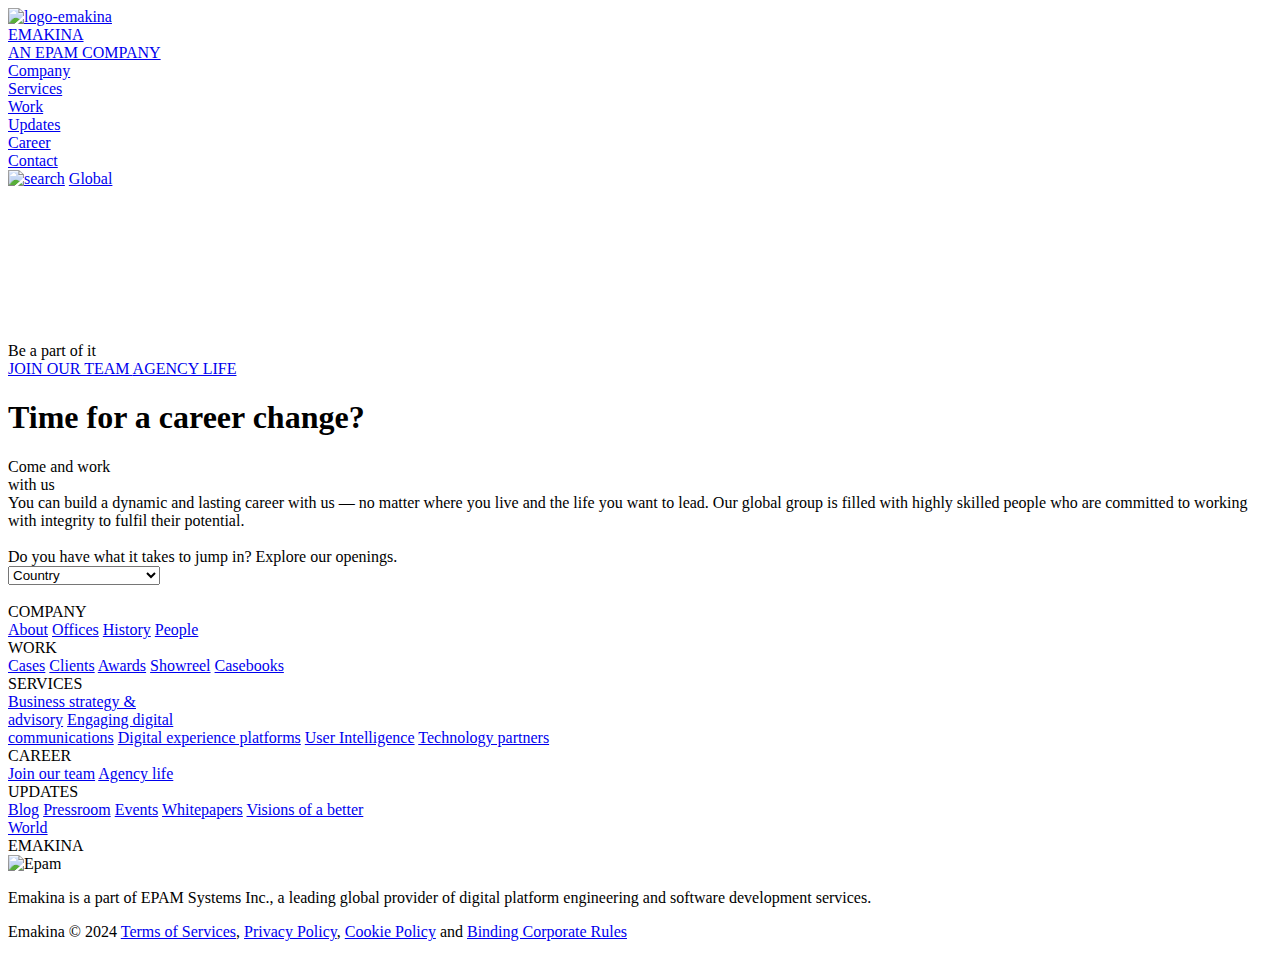
==== src/career.html @ 4d245811 "first commit" ====
<!DOCTYPE html>
<html>
    <head>
       <meta charset="UTF-8">
        <meta name="viewport" content="width=device-width, initial-scale=1.0">
        <title>Career Page</title>
        <link rel="stylesheet" href="style.css">
    </head>
    <body>
        <header>
            <nav>
                <a href="index.html" id="logo-emakina">
                    <div class="logo-emakina-image"><img src="./logo/emakina_logo.jpeg" alt="logo-emakina" id="logo-emakina-size"></div>
                    <div class="logo-emakina-name">
                        <div class="row-1">EMAKINA</div>
                        <div class="row-2">AN EPAM COMPANY</div>
                    </div>
                </a>
                <div class="link">
                    <div class="link-page-container">
                        <a href="company.html"><div  class="souligne">Company</div> </a>
                        <!--<div class="link-page">
                            <div><a href="">a</a></div>
                            <div><a href="">b</a></div>
                            <div><a href="">c</a></div>
                        </div>-->
                    </div>
                    <div class="link-page-container">
                        <a href="service.html"><div class="souligne"> Services</div></a>
                        <!--<div class="link-page">
                            <div><a href="">a</a></div>
                            <div><a href="">b</a></div>
                            <div><a href="">c</a></div>
                        </div>-->
                    </div>
                    <div class="link-page-container">
                        <a href="work.html"><div class="souligne">Work</div></a>
                        <!--<div class="link-page">
                            <a href=""></a>
                            <a href=""></a>
                            <a href=""></a>
                        </div>-->
                    </div>
                    <div class="link-page-container">
                        <a href="update.html"><div class="souligne">Updates</div></a>
                        <!--<div class="link-page">
                            <a href=""></a>
                            <a href=""></a>
                            <a href=""></a>
                        </div>-->
                    </div>
                    <div class="link-page-container">
                        <a href="career.html"><div class="souligne">Career</div></a>
                        <!--<div class="link-page">
                            <a href=""></a>
                            <a href=""></a>
                            <a href=""></a>
                        </div>-->
                    </div>
                    <div class="link-page-container">
                        <a href="contact.html"><div class="souligne">Contact</div></a>
                        <!--<div class="link-page">
                            <a href=""></a>
                            <a href=""></a>
                            <a href=""></a>
                        </div>-->
                    </div>
                </div>
                <div id="search">
                    <a href="search.html"><img src="./logo/search.svg" alt="search" id="search-size"></a>
                    <a href="global.html">Global</a>
                </div>
            </nav>
        </header>
        <main>
            <div class="video-container">
                <video autoplay muted loop id="background-video">
                  <source src="./videos/Career_V2.mp4" type="video/mp4">
                  
                </video>
                <div id="video-company-text-content">
                  <div id="video-company-text-content-title">Be a part of it</div>
                </div>
            </div>
            <div id="sub-menu">
                <a href="join-our-team.html" id="sub-menu-1">
                    JOIN OUR TEAM
                </a>
                <a href="agency-life.html" id="sub-menu-2">
                    AGENCY LIFE 
                </a>
            </div>
            <div id="career-change">
                <div id="career-col-1">
                    <h1>Time for a career change?</h1>
                    <div id="career-title">
                        Come and work <br> with us <br>
                    </div>
                    <div id="career-text">
                        You can build a dynamic and lasting career with us — no 
                        matter where you live and the life you want to lead. Our global group is filled with highly skilled people who are committed to working with integrity to fulfil their potential. 
                        <br><br>
                        Do you have what it takes to jump in? Explore our openings. 
                    </div>
                    <select name="country" id="coutry-choice">
                        <option value="">Country</option>
                        <option value="belgium">BELGIUM</option>
                        <option value="switzerland">SWITZERLAND</option>
                        <option value="france">FRANCE</option>
                        <option value="the netherlands">THE NETHERLANDS</option>
                        <option value="australia">AUSTRALIA</option>
                        <option value="south africa">SOUTH AFRICA</option>
                    </select>
                </div>
                <div id="career-col-2">
                    <img src="./img/career.jpg" alt="" id="career-image-size">
                </div>
            </div>
        </main>
        <footer>
            <div id="head-footer-container">
                <div id="foot-link-container">
                    <div class="foot-link-row">
                        <div class="link-type">
                            <div class="link-title">COMPANY</div>
                            <a href="about.html">About</a>
                            <a href="office.html">Offices</a>
                            <a href="history.html">History</a>
                            <a href="people.html">People</a>
                        </div>
                        <div class="link-type">
                            <div class="link-title">WORK</div>
                            <a href="case.html">Cases</a>
                            <a href="client.html">Clients</a>
                            <a href="award.html">Awards</a>
                            <a href="showreel.html">Showreel</a>
                            <a href="casebook.html">Casebooks</a>
                        </div>
                        <div class="link-type">
                            <div class="link-title">SERVICES</div>
                            <a href="about.html">Business strategy & <br>advisory</a>
                            <a href="digital-communication.html">Engaging digital <br>communications</a>
                            <a href="plateform.html">Digital experience platforms</a>
                            <a href="user-intellingence.html">User Intelligence</a>
                            <a href="technology-partner.html">Technology partners</a>
                        </div>
                        
                   
                        <div class="link-type">
                            <div class="link-title">CAREER</div>
                            <a href="join.html">Join our team</a>
                            <a href="agency.html">Agency life</a>
                        </div>
                        <div class="link-type">
                            <div class="link-title">UPDATES</div>
                            <a href="about.html">Blog</a>
                            <a href="digital-communication.html">Pressroom</a>
                            <a href="plateform.html">Events</a>
                            <a href="user-intellingence.html">Whitepapers</a>
                            <a href="technology-partner.html">Visions of a better <br>World</a>
                        </div>  
                    </div>
                </div>
                <div id="epam">
                    <div id="left-footer">
                        <div class="link-title">EMAKINA</div>
                    </div>
                    <div class="right-footer">
                        <div id="epam-content">
                            <div id="epam-image"><img src="./logo/EPAM_LOGO_Primary.png" alt="Epam" id="epam-image-size"></div>
                            <p>Emakina is a part of EPAM Systems Inc., a leading global provider of digital platform engineering and software development services.</p>
                        </div>
                    </div>
                </div>
            </div>
            <div id="foot-footer-container">
                <div id="copyright">Emakina © 2024 <a href="service.html">Terms of Services</a>, <a href="privacy.html">Privacy Policy</a>, <a href="cookie.html">Cookie Policy</a> and <a href="rule.html">Binding Corporate Rules</a></div>
                <div id="social">
                    <img src="./logo/facebook.svg" alt="" id="social-image-size">
                    <img src="./logo/instagram.svg" alt="" id="social-image-size">
                    <img src="./logo/linkdin.png" alt="" id="social-image-size">
                    <img src="./logo/vimeo.svg" alt="" id="social-image-size">
                    <img src="./logo/youtube.svg" alt="" id="social-image-size">
                </div>
            </div>
        </footer>
    </body>
</html>
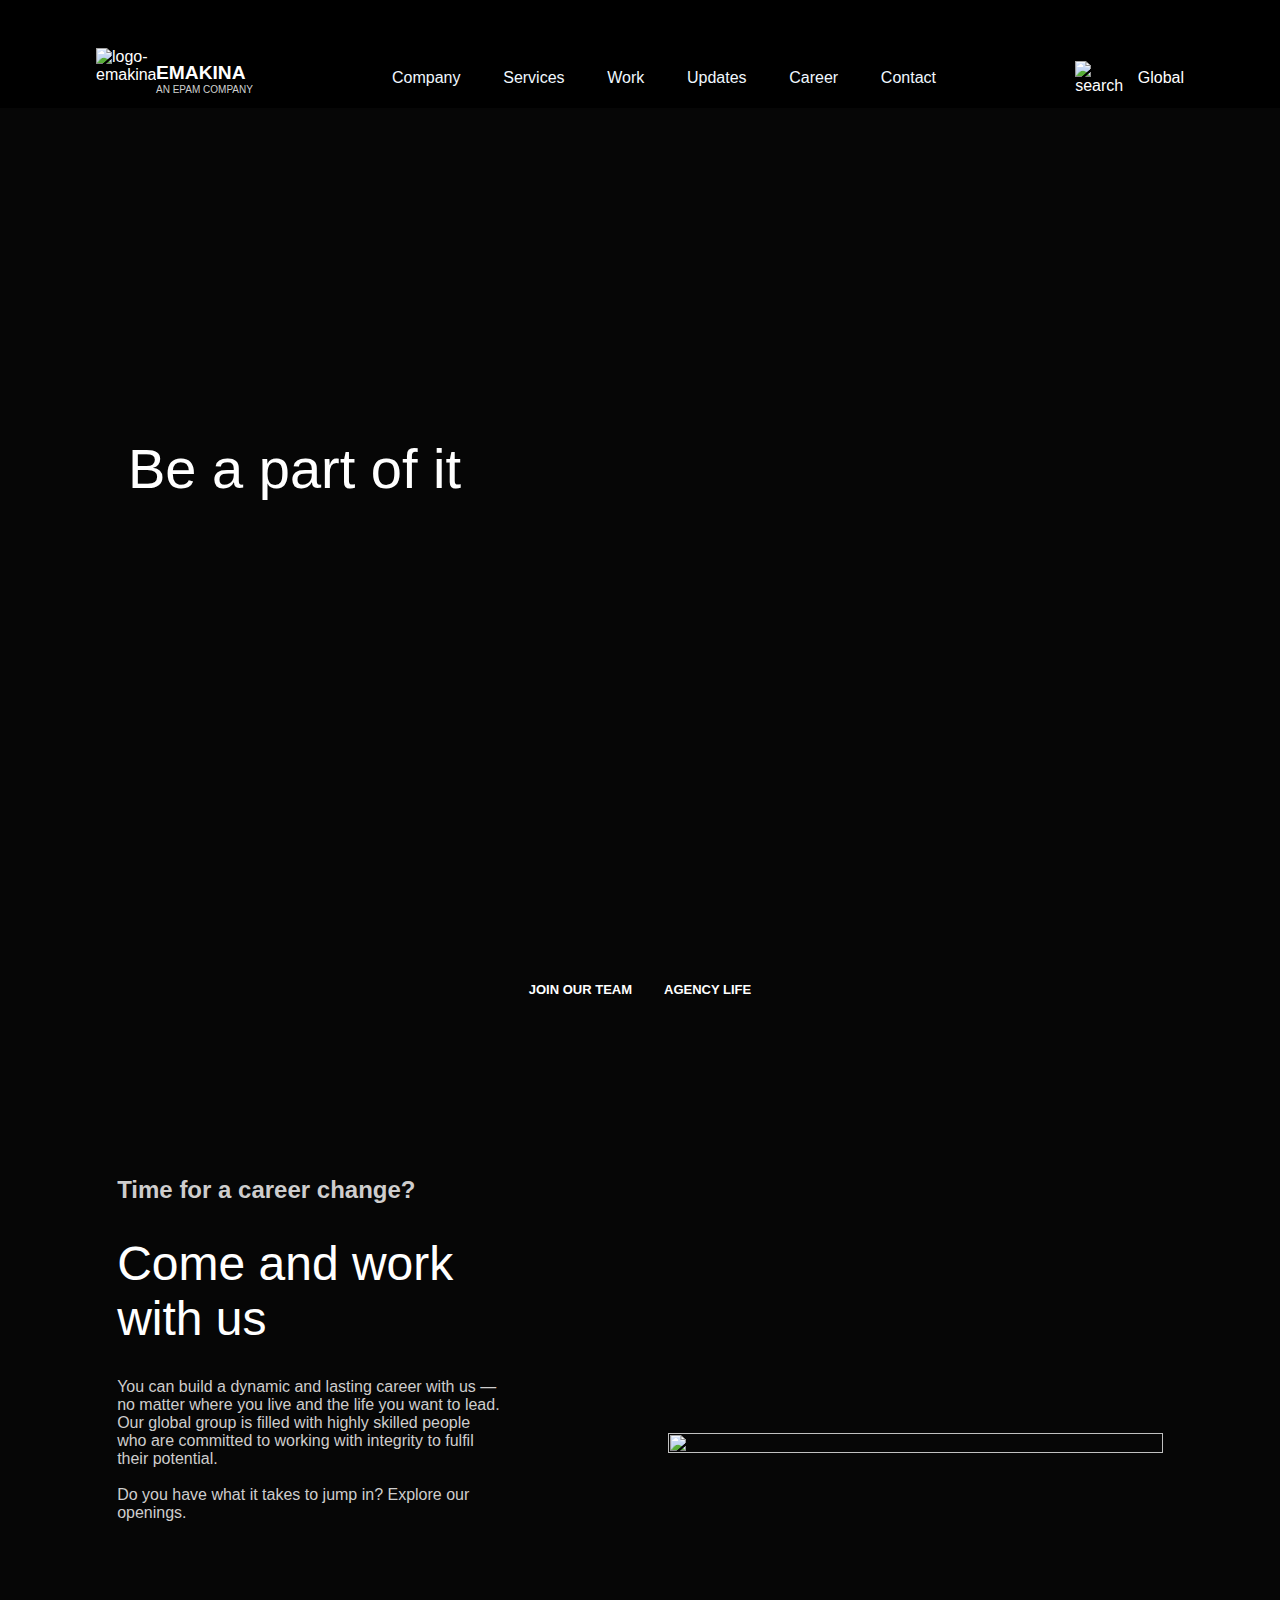
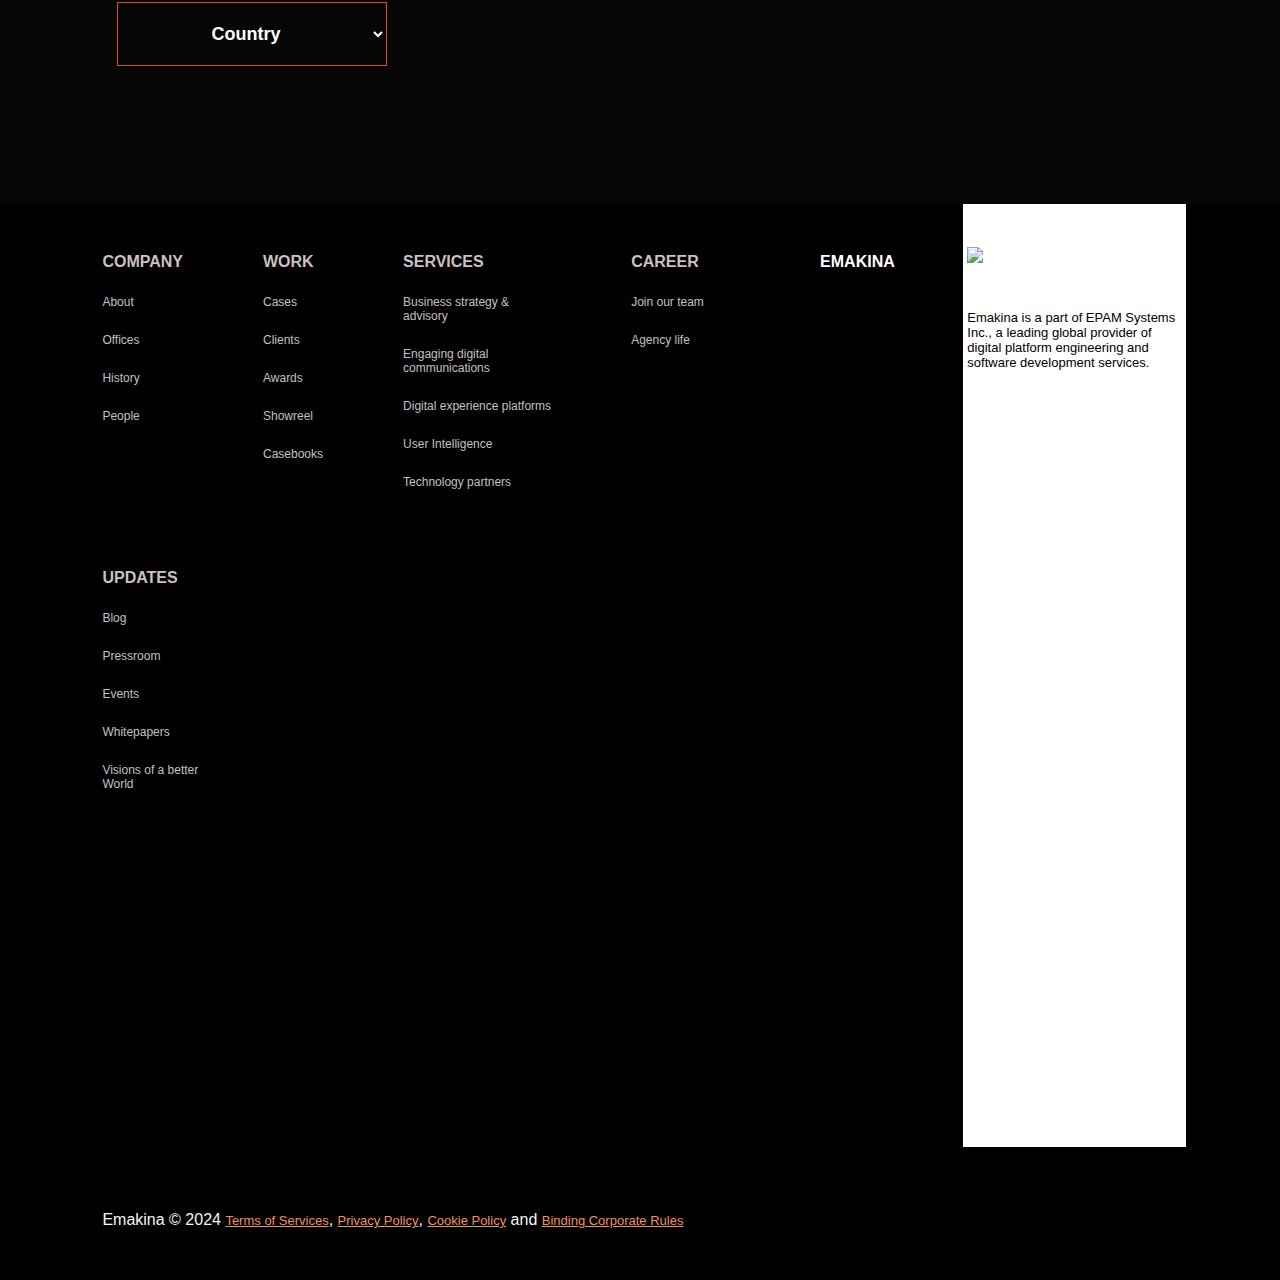
==== commit d0468ef3: "json work" ====
--- a/src/career.html
+++ b/src/career.html
@@ -4,7 +4,7 @@
        <meta charset="UTF-8">
         <meta name="viewport" content="width=device-width, initial-scale=1.0">
         <title>Career Page</title>
-        <link rel="stylesheet" href="style.css">
+        <link rel="stylesheet" href="../css/style.css">
     </head>
     <body>
         <header>
--- a/css/style.css
+++ b/css/style.css
@@ -0,0 +1,1406 @@
+*{
+    margin: 0;
+    padding: 0;
+    font-family: sans-serif;
+}
+
+header{
+    width: 100%;
+    display: flex;
+    flex-direction: column;
+    justify-content: center;
+    align-items: center;
+    position: sticky;
+    color: white;
+    height: auto;
+    padding-top: 3rem;
+}
+header:hover{
+    background-color: black;
+}
+
+main{
+    background-color: rgb(6,6,6);
+}
+
+body{
+    background-color: rgb(6,6,6);
+}
+
+nav{
+    width: 85%;
+    display: flex;
+    flex-direction: row;
+    justify-content: space-between;
+    align-items: center;
+    color: white;
+}
+
+#logo-emakina{
+    text-decoration: none;
+    display: flex;
+    flex-direction: row;
+    align-items: center;
+    justify-content: center;
+    color: white;
+}
+
+.logo-emakina-name .row-1{
+    font-weight: bold;
+    font-family: 'Lucida Sans', 'Lucida Sans Regular', 'Lucida Grande', 'Lucida Sans Unicode', Geneva, Verdana, sans-serif;
+    font-size: 120%;
+    color: white;
+}
+
+.logo-emakina-name .row-2{
+    font-family: 'Lucida Sans', 'Lucida Sans Regular', 'Lucida Grande', 'Lucida Sans Unicode', Geneva, Verdana, sans-serif;
+    color: rgba(255, 255, 255, 0.822);
+    font-size: x-small;
+    font-weight: lighter;
+}
+
+.logo-emakina-image{
+    width: 60px;
+    height: 60px;
+}
+
+#logo-emakina-size{
+    width: 100%;
+    height:100%;
+}
+
+.link{
+    width: 50%;
+    display: flex;
+    flex-direction: row;
+    justify-content: space-between;
+    align-items: center;
+    color: white;
+}
+.link:hover{
+    background-color: black;
+}
+
+.link-page{
+    display: none;
+    color: white;
+    width: auto;
+}
+.link-page-container{
+    background-color: black;
+}
+
+.link-page-container:hover .link-page{
+    display: block;
+    color: white;
+    background-color: black;
+    position: absolute;
+    display: flex;
+    flex-direction: column;
+    gap: 0.5rem;
+    text-align: center;
+    font-size: 90%;
+}
+
+.link a{
+    text-decoration: none;
+    font-weight: lighter;
+    font-family: sans-serif;
+    color: aliceblue;
+}
+
+#search{
+    width: 10%;
+    display: flex;
+    flex-direction: row;
+    align-items: center;
+    justify-content: space-between;
+    font-weight: lighter;
+    font-family: sans-serif;
+    color: aliceblue;
+    background-color: transparent;
+}
+
+#search a{
+    text-decoration: none;
+    color: white;
+}
+
+#search-size{
+    width: 37px;
+    height: 37px;
+}
+
+iframe{
+    width: 70%;
+    height: 100%;
+}
+
+.video{
+    width: 100%;
+    height: 90vh;
+    display: flex;
+    flex-direction: column;
+    align-items: center;
+    justify-content: center;
+    padding-bottom: 10rem;
+    margin-top: 4rem;
+}
+
+#welcome{
+    display: flex;
+    flex-direction: column;
+    align-items: center;
+    align-content: left;
+    color: white;
+}
+
+.content-title-welcome{
+    font-size: 300%;
+    font-weight: 500;
+    font-family: sans-serif;
+    padding-bottom: 5%;
+    padding-top: 1%;
+    color: white;
+}
+
+.content-text-welcome{
+    display: flex;
+    flex-direction: column;
+    gap: 0.5rem;
+    color: rgb(129, 128, 128);
+}
+
+.content-title{
+    font-size: 300%;
+    font-weight: 500;
+    font-family: sans-serif;
+    padding-bottom: 5%;
+    color: white;
+    margin-left: 8%;
+}
+
+.content-text{
+    width: 80%;
+    display: flex;
+    flex-direction: column;
+    gap: 0.5rem;
+    color: rgb(129, 128, 128);
+    margin-left: 8%;
+    margin-bottom: 7rem;
+}
+
+#choice{
+    padding-top: 3rem;
+    display: flex;
+    flex-direction: row;
+    gap: 5%;
+    font-size: 70%;
+}
+
+#choice a{
+    text-decoration: none;
+    color: white;
+}
+
+#statistics{
+    display: flex;
+    flex-direction: row;
+    width: 70%;
+    justify-content: space-around;
+    margin: 15%;
+    color: white;
+}
+
+.statistic{
+    display: flex;
+    flex-direction: column;
+    text-align: justify;
+}
+
+.statistic-number{
+    font-size: 400%;
+}
+.statistic-number span{
+    font-size: 50%;
+}
+#services{
+    width: 75%;
+    display: flex;
+    flex-direction: row;
+    margin-left: 8%;
+    justify-content: space-between;
+    color: white;
+    padding-bottom: 10rem;
+}
+#services-col-1 h2{
+    color: rgb(184, 183, 183);
+    margin-left: 8%;
+}
+#services-col-2{
+    width: 40%;
+    display: flex;
+    flex-direction: column;
+    gap: 7%;
+    align-items: flex-start;
+    justify-content: space-around;
+    padding-top: 10rem;
+    transition: margin-top 0.5s ease;
+}
+#services-col-1{
+    width: 35%;
+    text-align: justify;
+}
+.offers-row{
+    width: 100%;
+    display: flex;
+    flex-direction: row;
+    align-items: top;
+    gap: 10%;
+    padding-bottom: 4rem;
+}
+.scroll{
+    animation: decalage 3s ease-in-out;
+}
+@keyframes decalage{
+    from{
+        padding-top: 0;
+    }
+    to{
+        padding-top: 5rem;
+    }
+}
+.souligne{
+    position: relative;
+    display: inline-block;
+}
+.souligne:hover::after{
+    content: '';
+    position: absolute;
+    bottom: -15px;
+    left: 30%;
+    width: 40%;
+    height: 3px;
+    background-color: white;
+}
+
+.offers-title{
+    font-size: x-large;
+}
+
+.offers-row-col{
+    display: flex;
+    flex-direction: column;
+    gap: 1.3rem;
+}
+
+.offers-logo{
+    width: 45px;
+    height: 45px;
+    padding-top: 1rem;
+    padding-bottom: 1rem;
+}
+
+.offers-choice{
+    font-size: 70%;
+}
+
+#showcase{
+    width: 84%;
+    display: flex;
+    flex-direction: column;
+    gap: 2rem;
+    margin-bottom: 10rem;
+    margin-left: 8%;
+    margin-right: 8%;
+}
+
+#showcase-head{
+    width: 100%;
+    display: flex;
+    flex-direction: row;
+    justify-content: space-between;
+    align-items: center;
+}
+
+#showcase-title{
+    color: rgb(206, 206, 206);
+    font-size: 300%;
+}
+
+#showcase-head a{
+    color: rgb(177, 175, 175);
+    text-decoration: none;
+    font-size: 70%;
+}
+
+#showcase-content{
+    width: 100%;
+    display: flex;
+    flex-direction: row;
+    justify-content: space-between;
+}
+
+.showcase-image{
+    width: 100%;
+    height: auto;
+}
+
+#showcase-image-size{
+    width: 100%;
+    height: 50vh;
+}
+
+.showcase-content-col{
+    width: 23%;
+    display: flex;
+    flex-direction: column;
+    gap: 2rem;
+}
+.showcase-content-col
+
+.showcase-description-title{
+    font-weight: bolder;
+    color: white;
+}
+
+.showcase-description-text{
+    color: rgb(209, 207, 207);
+}
+
+#partner-head{
+    width: 84%;
+    display: flex;
+    flex-direction: row;
+    align-items: center;
+    justify-content: space-between;
+    margin-left: 8%;
+    margin-right: 8%;
+}
+
+#partner-grow{
+    width: 37%;
+}
+
+#partner-head a{
+    color: rgb(245, 243, 243);
+    text-decoration: none;
+    font-size: 70%;
+}
+
+.logo-partner-image-size{
+    width: 70%;
+    height: auto;
+}
+
+.logo-partner-image{
+    width: 10%;
+    height: 15vh;
+    border-bottom: 1px solid snow;
+    display: flex;
+    flex-direction: column;
+    justify-content: flex-start;
+    align-items: center;
+}
+
+#content-logo-partner{
+    width: 100%;
+    display: flex;
+    flex-direction: column;
+    justify-content: center;
+    align-items: center;
+    gap: 4rem;
+    padding-bottom: 15rem;
+}
+
+#logo-partner-row{
+    width: 84%;
+    display: flex;
+    flex-direction: row;
+    justify-content: space-between;
+}
+
+#news-container{
+    width: 84%;
+    display: flex;
+    flex-direction: row;
+    align-items: flex-start;
+    margin-left: 8%;
+    margin-right: 8%;
+    color: white;
+    margin-bottom: 10rem;
+}
+
+button{
+    width: 10rem;
+    height: 5rem;
+    border-color: rgb(238, 103, 54);
+    color: white;
+    font-weight: bolder;
+    font-size: 105%;
+    background-color: rgb(6,6,6);
+}
+
+.news-image-size{
+    width: 25vw;
+    height: 25vh;
+}
+
+.news-col-1{
+    width: 35%;
+    display: flex;
+    flex-direction: column;
+    align-items: flex-start;
+    gap: 1.5rem;
+    padding-top: 7%;
+}
+
+.news-col-2{
+    width: 33%;
+    display: flex;
+    flex-direction: column;
+    align-items: flex-start;
+    gap: 3rem;
+}
+
+.news-col-3{
+    width: 33%;
+    display: flex;
+    flex-direction: column;
+    align-items: flex-start;
+    gap: 3rem;
+    margin-top: 7%;
+}
+.content-title-news{
+    font-size: 300%;
+    font-weight: 500;
+    font-family: sans-serif;
+    color: white;
+}
+
+.content-text-news{
+    display: flex;
+    flex-direction: column;
+    gap: 0.5rem;
+    color: rgb(129, 128, 128);
+}
+
+.news-row{
+    display: flex;
+    flex-direction: column;
+    gap: 3rem;
+}
+
+.news-text{
+    font-weight: bolder;
+}
+
+.news-date{
+    font-size: 70%;
+}
+
+#awards-container{
+    display: flex;
+    flex-direction: row;
+    gap: 10rem;
+    width: 84%;
+    margin-left: 8%;
+    margin-right: 8%;
+    color: white;
+}
+
+.awards-col{
+    display: flex;
+    flex-direction: column;
+    gap: 2.5rem;
+}
+
+.awards-logo{
+    width: 70px;
+    height: 35px;
+}
+
+.awards-col span{
+    font-size: 70%;
+}
+
+#awards-details{
+    display: flex;
+    flex-direction: row;
+    gap: 6rem;
+}
+
+#detail{
+    width: 100%;
+    display: flex;
+    flex-direction: row;
+    justify-content: space-between;
+    align-items: center;
+    color: white;
+    padding-top: 2rem;
+    padding-bottom: 6rem;
+}
+
+.detail-col{
+    width: 45%;
+    display: flex;
+    flex-direction: column;
+    gap: 3rem;
+}
+
+input{
+    width: 100%;
+    height: 4rem;
+    color: darkgray;
+    padding-left: 10%;
+    border-top: transparent;
+    border-left: transparent;
+    border-right: transparent;
+    border-bottom-color: rgb(78, 77, 77);
+    background-color: rgb(6,6,6);
+}
+
+#subject{
+    color: white;
+}
+
+select{
+    text-align: center;
+    color: white;
+    width: 30%;
+    text-align: center;
+    margin-top: 3rem;
+    margin-bottom: 3rem;
+    height: 4rem;
+    border-color: rgb(221, 81, 0);
+    background-color: rgb(6,6,6);
+}
+
+.contact-container{
+    color: white;
+    margin-left: 8%;
+    margin-right: 8%;
+    width: 84%;
+}
+
+#contact-title{
+    font-size: 350%;
+    margin: 10%;
+}
+
+#message{
+    color: white;
+    text-align: center;
+    background-color: rgb(6,6,6);
+}
+
+textarea{
+    margin-bottom: 2rem;
+    height: 30vh;
+    width: 100%;
+    color: white;
+    padding-top: 2%;
+    padding-left: 2%;
+    border-color: grey;
+    background-color: rgb(6,6,6);
+}
+
+.contact-container button{
+    width: 280px;
+    height: 70px;
+    font-size: 95%;
+    background-color: rgb(6,6,6);
+}
+
+#head-footer-container{
+    width: 84%;
+    height: auto;
+    margin-left:8%;
+    margin-right: 8%;
+    color: rgb(204, 193, 193);
+    display: flex;
+    flex-direction: row;
+    background-color: black;
+    
+}
+
+#foot-link-container{
+    width: 65%;
+    height: 100%;
+    background-color: black;
+    
+}
+
+.link-type{
+    display: flex;
+    flex-direction: column;
+    gap: 1.5rem;
+    background-color: black;
+}
+
+.link-title{
+    font-weight: bold;
+}
+
+.foot-link-row{
+    padding-top: 7%;
+    display: flex;
+    flex-direction: row;
+    gap: 5rem;
+    text-align: top;
+    background-color: black;
+    flex-wrap: wrap;
+
+}
+.link-type a{
+    color: rgb(196, 192, 192);
+    text-decoration: none;
+    font-size: 75%;
+    background-color: black;
+}
+#epam{
+    width: 35%;
+    height: 100%;
+    display: flex;
+    flex-direction: row;
+    color: white;
+    justify-content: flex-start;
+    align-content: center;
+}
+#epam p{
+    background-color: rgb(238, 237, 237);
+    color: black;
+    font-size: small;
+}
+#epam-image-size{
+    width: 45%;
+    height: 30px;
+}
+footer{
+    background-color: black;
+    color: white;
+    height: auto;
+    width: 100%;
+    display: flex;
+    flex-direction: column;
+    gap: 10%;
+    margin-top: 5rem;
+    justify-content: center;
+    align-items: center;
+}
+#left-footer{
+    width: 40%;
+    padding-top: 13%;
+    padding-left: 5%;
+    display: flex;
+    flex-direction: column;
+    justify-content: flex-start;
+}
+
+.right-footer{
+    width: 60%;
+}
+#left-footer p{
+    font-size: 80%;
+    background-color: black;
+    color: rgb(253, 250, 250);
+}
+#epam-content{
+    background-color: rgb(255, 255, 255);
+    width: 100%;
+    height: 100vh;
+    padding-top: 20%;
+    padding-left: 2%;
+    padding-right: 2%;
+    display: flex;
+    flex-direction: column;
+    gap: 5%;
+    justify-content: flex-start;
+}
+#epam-content p{
+    background-color: rgb(255, 255, 255);
+}
+#copyright{
+    color: whitesmoke;
+}
+#copyright a{
+    color: rgb(243, 145, 88);
+    font-size: small;
+}
+#social-image-size{
+    width: 15px;
+    height: 15px;
+}
+#foot-footer-container{
+    width: 84%;
+    height: auto;
+    display: flex;
+    flex-direction: row;
+    justify-content: space-between;
+    margin-left: 8%;
+    margin-right: 8%;
+    margin-top: 5%;
+}
+#social{
+    display: flex;
+    flex-direction: row;
+    width: 25%;
+    justify-content: space-between;
+    align-items: center;
+    padding-bottom: 5%;
+}
+
+/*css company*/
+/*#company-video{
+    width: 100%;
+    height: 100%;
+    position: relative;
+}
+
+#background-content-video{
+    display: flex;
+    flex-direction: column;
+    gap: 1rem;
+    height: auto;
+    width: 50%;
+    margin-left: 8%;
+    position: absolute;
+    transform: translate(-50%, -50%);
+    color: white;
+    z-index: 1;
+    align-items: flex-start;
+    margin-top: 20%;
+    background-color: white;
+}
+#background-title{
+    font-size: 250%;
+    font-weight: bold;
+}
+#background-video{
+    position: absolute;
+    z-index: -1;
+}*/
+.video-container {
+    position: relative;
+    width: 100%;
+    height: 80vh;
+    overflow: hidden;
+    margin-bottom: 10vh;
+  }
+  
+  #background-video {
+    width: 100%;
+  }
+  
+  #video-company-text-content {
+    position: absolute;
+    top: 50%;
+    margin-left: 35%;
+    transform: translate(-50%, -50%);
+    color: white;
+    z-index: 1;
+    width: 50%;
+    display: flex;
+    flex-direction: column;
+    gap: 1rem;
+    justify-content: flex-start;
+  }
+  #video-company-text-content h2{
+    color: rgb(151, 149, 149);
+  }
+  #video-company-text-content-title{
+    font-size: 350%;
+  }
+  #video-company-text-content-paragraph{
+    width: 100%;
+    text-align: justify;
+  }
+  #optimist-text{
+    text-align: center;
+    font-style: italic;
+    margin-top: 20vh;
+    margin-bottom: 20vh;
+    color: white;
+    font-size: 170%;
+    font-family: cursive;
+  }
+  #worldmap{
+    display: flex;
+    flex-direction: row;
+    justify-content: space-between;
+    width: 85%;
+    margin-bottom: 20vh;
+    padding-left: 10%;
+    background-image: url('./img/world-map.png');
+    background-attachment: local;
+    background-position-x: left;
+    background-position-y: bottom;
+    background-repeat: no-repeat;
+    background-size: 75%;
+    height: 150vh;
+    padding-right: 5%;
+    flex-wrap: wrap;
+  }
+  #col-1 select{
+    text-align: center;
+    width: 20vw;
+    border-color: rgb(238, 103, 54);
+  }
+  .country-choice{
+    text-align: center;
+    color: white;
+    background-color: rgb(50, 50, 50);
+    height: 10vh;
+  }
+#col-1 .content{
+    display: flex;
+    flex-direction: column;
+    gap: 0.3rem;
+    width: auto;
+    color: rgb(109, 107, 107);
+}
+#col-1 .title{
+    font-size: 300%;
+    color: white;
+    margin-bottom: 10%;
+}
+#col-1{
+    height: fit-content;
+    width: auto;
+    display: flex;
+    flex-direction: column;
+    align-content: left;
+    align-items: flex-start;
+    text-align: left;
+}
+select option h2{
+    font-weight: bold;
+}
+#col-2{
+    height: fit-content;
+    width: 40%;
+    background-color: rgb(26, 25, 25);
+    display: flex;
+    flex-direction: row;
+    justify-content: center;
+    margin-top: 10%;
+    padding: 1rem;
+    margin-bottom: 1rem;
+}
+#emakina-col{
+    display: flex;
+    flex-direction: column;
+    gap: 1rem;
+    width: 50%;
+    height: auto;
+}
+#emakina-col #link{
+    display: flex;
+    flex-direction: column;
+    gap: 1.5rem;
+    color: rgb(88, 87, 87);
+}
+#emakina-col #link a{
+    text-decoration: none;
+    color: rgb(119, 117, 117);
+    padding-left: 20%;
+}
+#emakina-col h4{
+    color: rgb(233, 229, 229);
+    border-color: 1px solid grey;
+    height: 10vh;
+    top: 50%;
+    display: flex;
+    flex-direction: column;
+    justify-content: center;
+    align-items: center;
+}
+#group-col{
+    display: flex;
+    flex-direction: column;
+    gap: 1rem;
+    width: 50%;
+    height: auto;
+}
+#group-col #link{
+    display: flex;
+    flex-direction: column;
+    gap: 1.5rem;
+    color: rgb(88, 87, 87);
+}
+#group-col #link a{
+    text-decoration: none;
+    color: rgb(122, 122, 122);
+    padding-left: 20%;
+}
+#group-col h4{
+    color: rgb(88, 87, 87);
+    border-color: 1px solid grey;
+    height: 10vh;
+    top: 50%;
+    display: flex;
+    flex-direction: column;
+    justify-content: center;
+    align-items: center;
+}
+.image-video{
+    width: 70vw;
+    height: 85vh;
+    display: flex;
+    flex-direction: column;
+    justify-content: center;
+    align-items: center;
+}
+#image-video-size{
+    width: 100%;
+    height: 100%;
+}
+#history{
+    width: 70%;
+    display: flex;
+    flex-direction: column;
+    gap: 2rem;
+    color: rgb(180, 177, 177);
+}
+#history-text-container{
+    width: 70vw;
+    height: fit-content;
+}
+.content-title-history{
+    font-size: 300%;
+    color: white;
+}
+#three-images{
+    width: 70vw;
+    display: flex;
+    flex-direction: row;
+    justify-content: space-between;
+    height: 100vh;
+}
+#three-images #column-1{
+    width: 48%;
+    height: 100%;
+    display: flex;
+    flex-direction: column;
+    justify-content: space-between;
+}
+#three-images #column-2{
+    width: 48%;
+    height: 100%;
+    display: flex;
+    flex-direction: column;
+    justify-content: flex-start;
+    background-color: black;
+}
+
+#building-size{
+    width: 100%;
+    height: 47%;
+}
+#stairs-size{
+    width: 100%;
+    height: auto;
+}
+#lac-size{
+    width: 100%;
+    height: 47%;
+}
+#history-container{
+    display: flex;
+    flex-direction: column;
+    height: fit-content;
+    gap: 15rem;
+    justify-content: center;
+    align-items: center;
+}
+#big-moments{
+    display: flex;
+    flex-direction: row;
+    gap: 4rem;
+    width: 86vw;
+    margin-top: 15vh;
+    margin-left: 7vw;
+    margin-right: 7vw;
+    justify-content: flex-start;
+}
+#big-moments-text{
+    width: 22vw;
+    height: fit-content;
+    display: flex;
+    flex-direction: column;
+    gap: 1rem;
+}
+#big-moments-images{
+    width: 50vw;
+    height: fit-content;
+    display: flex;
+    flex-direction: row;
+    justify-content: flex-start;
+    gap: 4rem;
+}
+#descript{
+    display: flex;
+    flex-direction: column;
+    gap: 1rem;
+    width: 22vw;
+    height: fit-content;
+}
+#big-moments-image{
+    width: 100%;
+    height: auto;
+}
+#big-moments-image-size{
+    width: 100%;
+    height: 100%;
+}
+#year{
+    color: white;
+    font-size: 105%;
+    font-weight: bold;
+}
+.context{
+    color: rgb(207, 206, 206);
+    width: 95%;
+    height: fit-content;
+}
+#privacy-policy{
+    color: whitesmoke;
+    margin-top: 20vh;
+    margin-bottom: 20vh;
+    margin-left: 15.5vw;
+    margin-right: 15.5vw;
+}
+.contact-container-page{
+    color: white;
+    margin-left: 20%;
+    margin-right: 20%;
+    width: 60%;
+}
+.contact-container-page button{
+    width: 280px;
+    height: 70px;
+    font-size: 95%;
+    background-color: rgb(6,6,6);
+}
+#sub-menu{
+    display: flex;
+    flex-direction: row;
+    gap: 2rem;
+    width: 100%;
+    align-items: center;
+    justify-content: center;
+}
+#sub-menu a{
+    font-weight: 700;
+    font-size: small;
+    text-decoration: none;
+    color: white;
+    margin-top: 5%;
+    margin-bottom: 14%;
+}
+#career-change{
+    width: 86%;
+    color: whitesmoke;
+    margin-left: 7%;
+    margin-right: 7%;
+    display: flex;
+    flex-direction: row;
+    justify-content: center;
+    align-items: center;
+    gap: 15%;
+    margin-bottom: 10vh;
+}
+#career-change h1{
+    color: rgb(206, 205, 205);
+    font-size: x-large;
+}
+#career-title{
+    font-size: 300%;
+    color: white;
+}
+#career-col-1{
+    width: 35%;
+    display: flex;
+    flex-direction: column;
+    gap: 2rem;
+    color: rgb(206, 205, 205);
+    font-weight: 400;
+}
+#career-col-1 select{
+    width: 70%;
+    font-weight: bolder;
+    font-size: large;
+}
+#career-col-1 select option{
+    background-color: rgb(43, 42, 42);
+    font-weight: lighter;
+    font-size: medium;
+    height: 100%;
+}
+#career-col-2{
+    width: 45%;
+    height: fit-content;
+}
+#career-image-size{
+    width: 100%;
+    height: 100%;
+}
+.all-service-container{
+    display: flex;
+    flex-direction: row;
+    width: 82%;
+    margin-left: 8%;
+    justify-content: space-between;
+    color: whitesmoke;
+    margin-top: 20vh;
+    margin-bottom: 30vh;
+}
+.all-service-col-1{
+    width: 23%;
+    display: flex;
+    flex-direction: column;
+    justify-content: flex-start;
+    gap: 2.5rem;
+}
+.all-service-big-title{
+    font-size: 300%;
+    font-weight: 500;
+    color: whitesmoke;
+}
+.all-service-logo{
+    width: 90px;
+    height: 90px;
+}
+.all-service-logo-size{
+    width: 100%;
+    height: 100%;
+}
+.all-service-description{
+    color: rgb(184, 179, 179);
+}
+.all-service-col-2{
+    display:flex;
+    flex-direction: column;
+    gap: 7rem;
+    width: 55%;
+    margin-top: 30%;
+}
+.all-service-col-2-row{
+    display: flex;
+    flex-direction: row;
+    justify-content: flex-start;
+    gap: 20%;
+}
+.one-service{
+    display: flex;
+    flex-direction: column;
+    gap: 2rem;
+    width: 35%;
+}
+.all-service-small-title{
+    color: white;
+    font-size: 170%;
+    font-weight: 500;
+}
+.all-service-explication{
+    color: rgb(216, 213, 213);
+}
+.one-service a{
+    text-decoration: none;
+    color: whitesmoke;
+    font-size: 70%;
+}
+#blog-menu{
+    display: flex;
+    flex-direction: row;
+    width: 55%;
+    justify-content: space-between;
+    align-items: center;
+    margin-top: 10vh;
+    margin-bottom: 10vh;
+    margin-left: 25%;
+    margin-right: 25%;
+}
+#blog-choice-menu{
+    color: white;
+    font-weight: bolder;        
+}
+.blog-item{
+    width: 70%;
+    display: flex;
+    flex-direction: row;
+    justify-content: space-between;
+    align-items: center;
+}
+.blog-item a{
+    text-decoration: none;
+    color: white;
+}
+#blogposts{
+    color: white;
+    font-size: 300%;
+    font-weight: 500;
+    margin-top: 5vh;
+    margin-bottom: 1rem;
+    margin-left: 8%;
+}
+#blogpost-menu{
+        display: flex;
+        flex-direction: row;
+        flex-wrap: wrap;
+        align-items: center;
+        gap: 0.75rem;
+        margin-left: 8%;
+}
+#blogpost-menu :first-child{
+    padding-left: 1rem;
+    padding-right: 1rem;
+    background-color: rgb(248, 104, 52);
+    border-color: transparent;
+}
+#blogpost-menu button{
+    width: max-content;
+    border: 1px solid white;
+    padding-left: 1.5rem;
+    padding-right: 1.5rem;
+    height: max-content;
+    padding-top: 0.5rem;
+    padding-bottom: 0.5rem;
+}
+#blogpost-container{
+    display: flex;
+    flex-direction: column;
+    align-items: center;
+    gap: 8vh;
+    width: 82%;
+    margin-left: 8%;
+    margin-right: 8%;
+    margin-bottom: 10vh;
+    margin-top: 10vh;
+}
+.blogpost-row{
+    display: flex;
+    flex-direction: row;
+    justify-content: space-between;
+    width: 100%;
+    height: auto;
+}
+.blogpost-col{
+    width: 29.5%;
+    height: auto;
+    display: flex;
+    flex-direction: column;
+    justify-content: flex-start;
+    gap: 1rem;
+}
+.blogpost-image{
+    width: 100%;
+    height: auto;
+}
+.blogpost-image-size{
+    width: 100%;
+    height: auto;
+}
+.blogpost-text{
+    color: white;
+    font-weight: bold;
+}
+.blogpost-date{
+    font-size: 70%;
+    color: whitesmoke;
+}
+.blogpost-category{
+    color: rgb(153, 152, 152);
+    font-size: 70%;
+}
+#learn-more-blogpost{
+    text-align: center;
+    color: white;
+    font-size: 70%;
+}
+#work-container{
+    width: 84%;
+    margin-left: 8%;
+    margin-right: 8%;
+    display: flex;
+    flex-direction: row;
+    justify-content: space-between;
+}
+#work-col-1{
+    display: flex;
+    flex-direction: column;
+    width: 20%;
+    height: fit-content;
+}
+#work-col-1 select{
+    width: 100%;
+    border-top: transparent;
+    border-left: transparent;
+    border-right: transparent;
+    border-bottom: 1px solid white;
+    padding: 0;
+    margin: 0;
+    color: rgb(204, 201, 201);
+    text-align: left;
+}
+#work-card-content{
+    width: 100%;
+    display: flex;
+    flex-direction: row;
+    justify-content: space-between;
+    height: auto;
+    color: whitesmoke;
+}
+
+.work-card-content-col{
+    display: flex;
+    flex-direction: column;
+    gap: 1.5rem;
+    height: auto;
+    width: 31.5%;
+}
+
+.work-card-image{
+    width: 100%;
+    height: 50vh;
+}
+
+#work-card-image-size{
+    width: 100%;
+    height: 100%;
+    transition: filter 0.3s ease-in-out;
+    transform: 0.3s ease;
+    overflow: hidden;
+}
+#work-card-image-size:hover{
+    filter: brightness(65%);
+    width: 101.5%;
+    height: 101.5%;
+    overflow: hidden;
+}
+#work-col-2{
+    width: 75%;
+    display: flex;
+    flex-direction: column;
+    gap: 2rem;
+    height: auto;
+    color: whitesmoke;
+}
+.work-card-description-title{
+    font-size: 102%;
+    font-weight: bold;
+}
+.work-card-description-text{
+    font-size: 100%;
+    display: flex;
+    flex-direction: column;
+    gap: 1.5rem;
+}
+.work-card-description-text div{
+    font-size: 75%;
+}
+#load-more-work{
+    text-align: center;
+    font-size: 75%;
+    margin-top: 5vh;
+}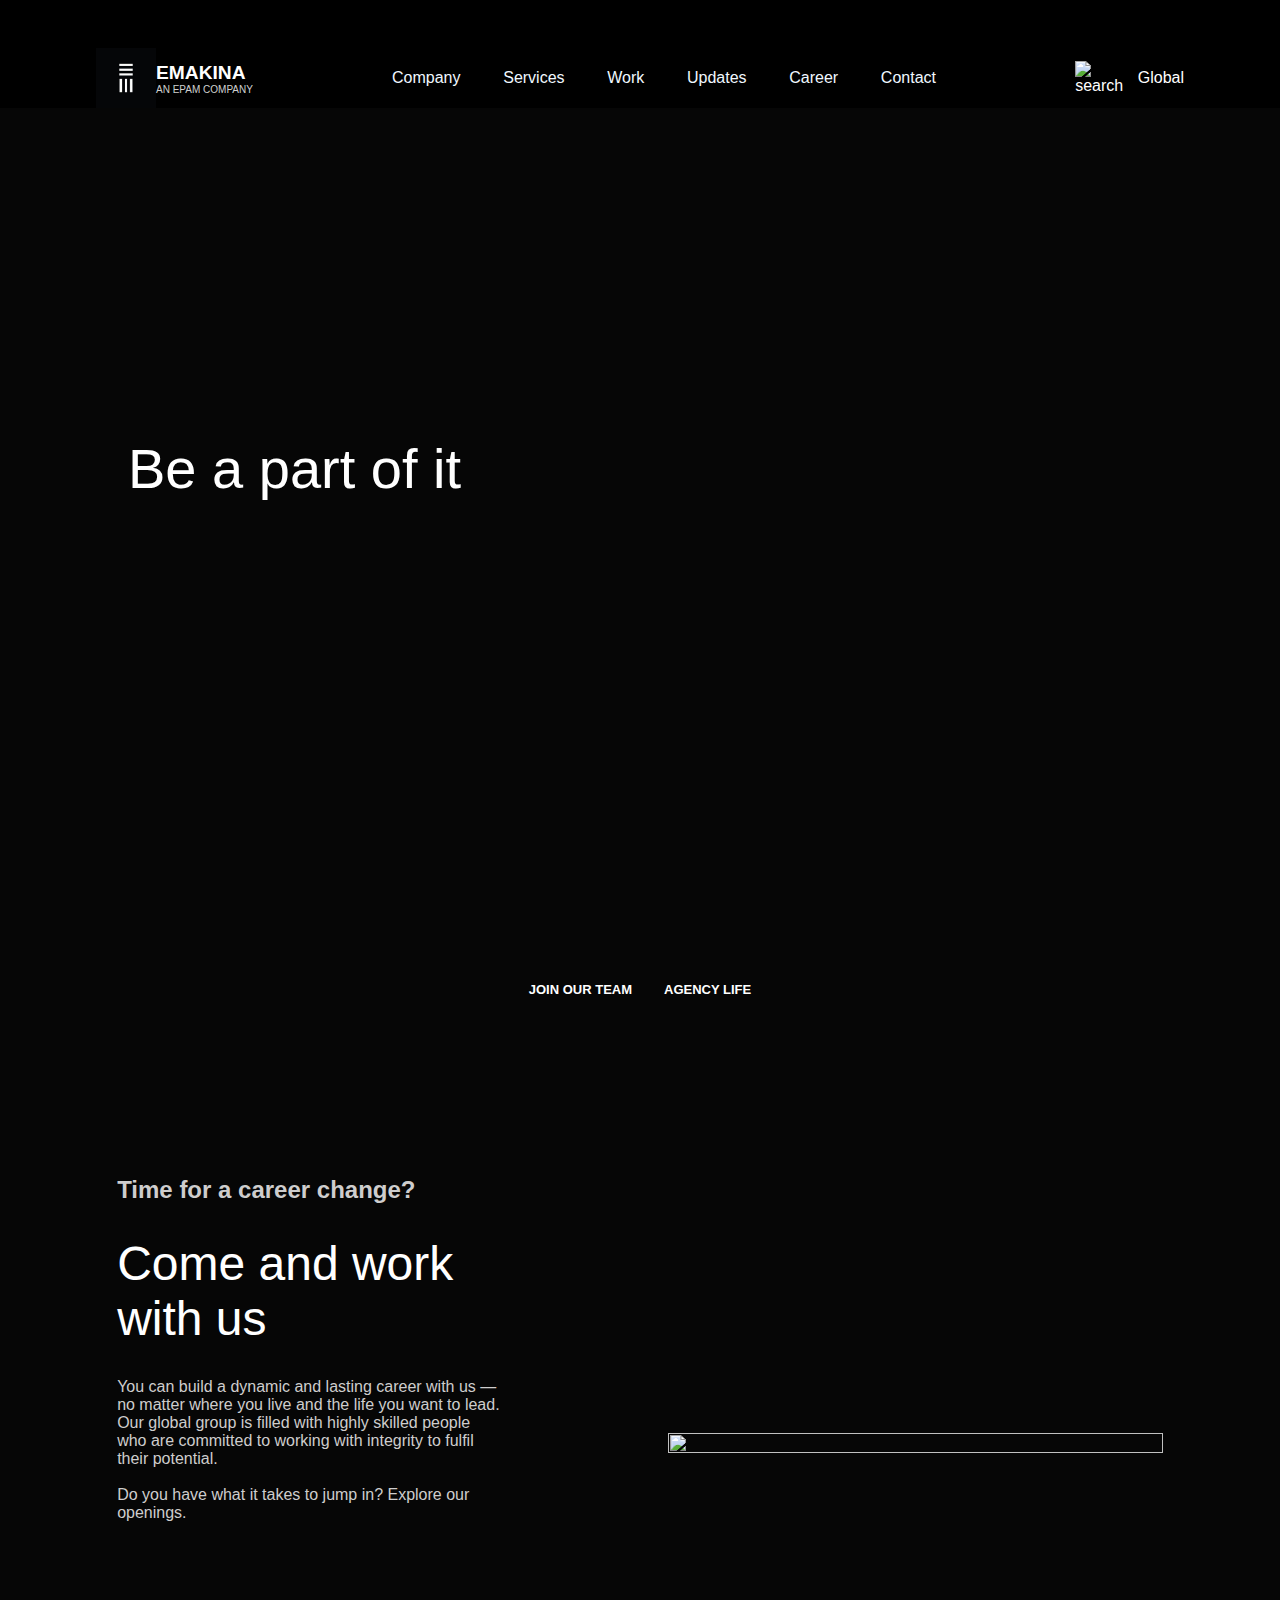
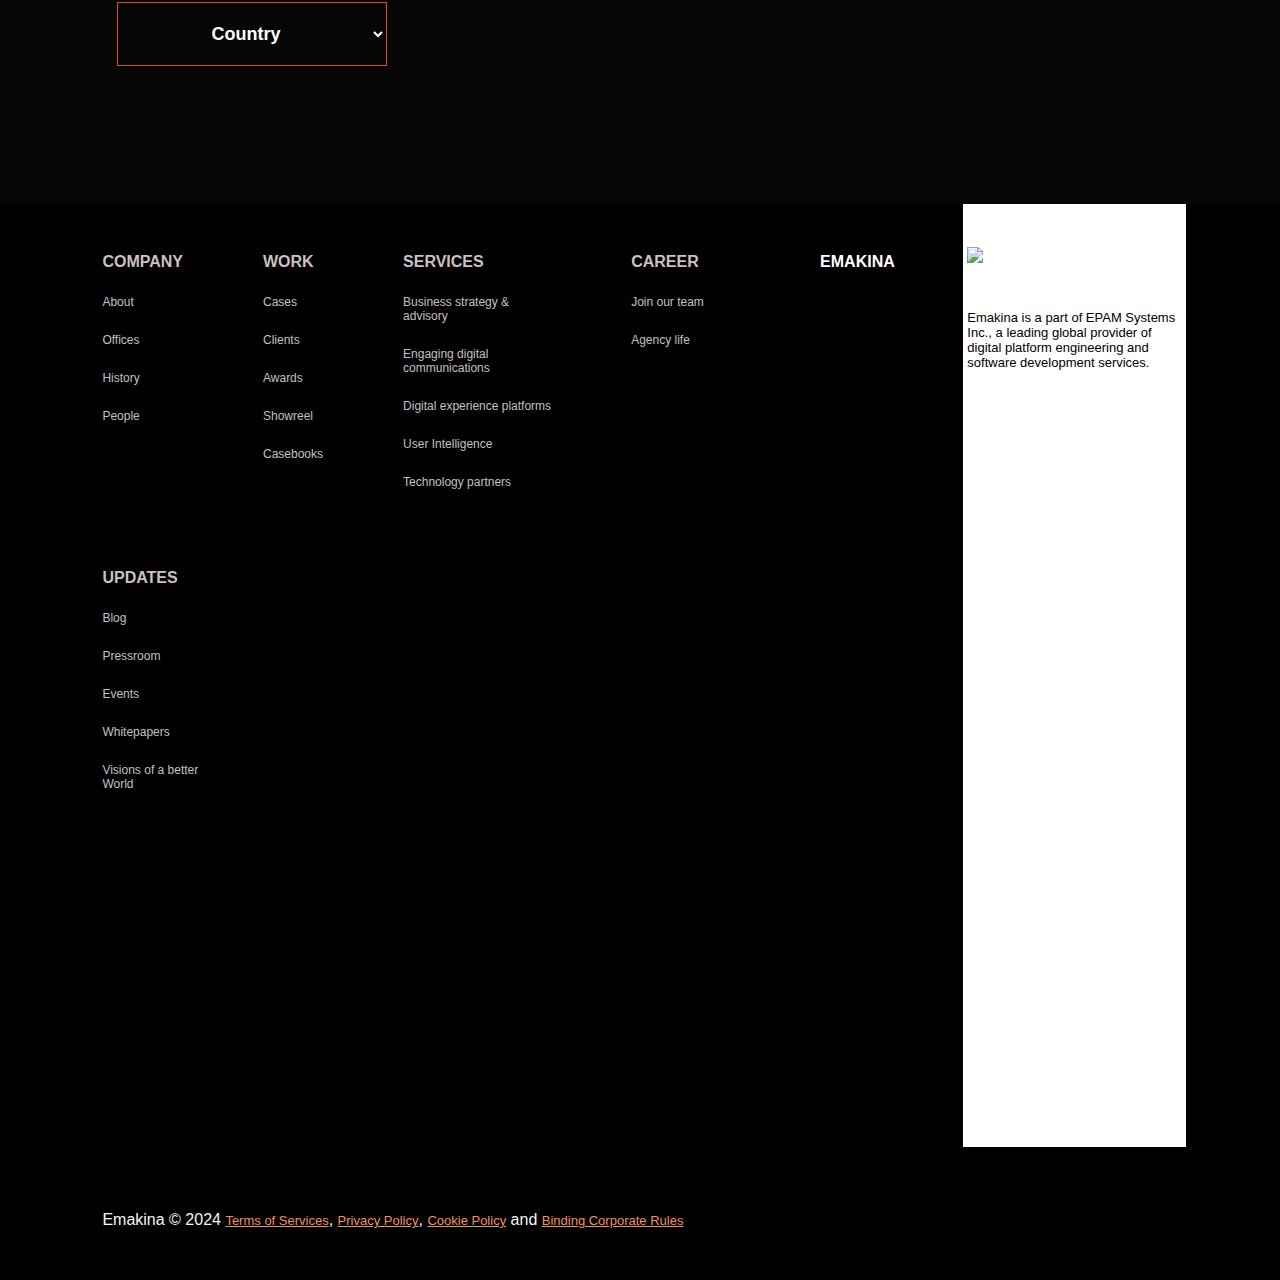
==== commit a047d262: "001" ====
--- a/src/career.html
+++ b/src/career.html
@@ -9,8 +9,8 @@
     <body>
         <header>
             <nav>
-                <a href="index.html" id="logo-emakina">
-                    <div class="logo-emakina-image"><img src="./logo/emakina_logo.jpeg" alt="logo-emakina" id="logo-emakina-size"></div>
+                <a href="../index.html" id="logo-emakina">
+                    <div class="logo-emakina-image"><img src="../logo/emakina_logo.jpeg" alt="logo-emakina" id="logo-emakina-size"></div>
                     <div class="logo-emakina-name">
                         <div class="row-1">EMAKINA</div>
                         <div class="row-2">AN EPAM COMPANY</div>
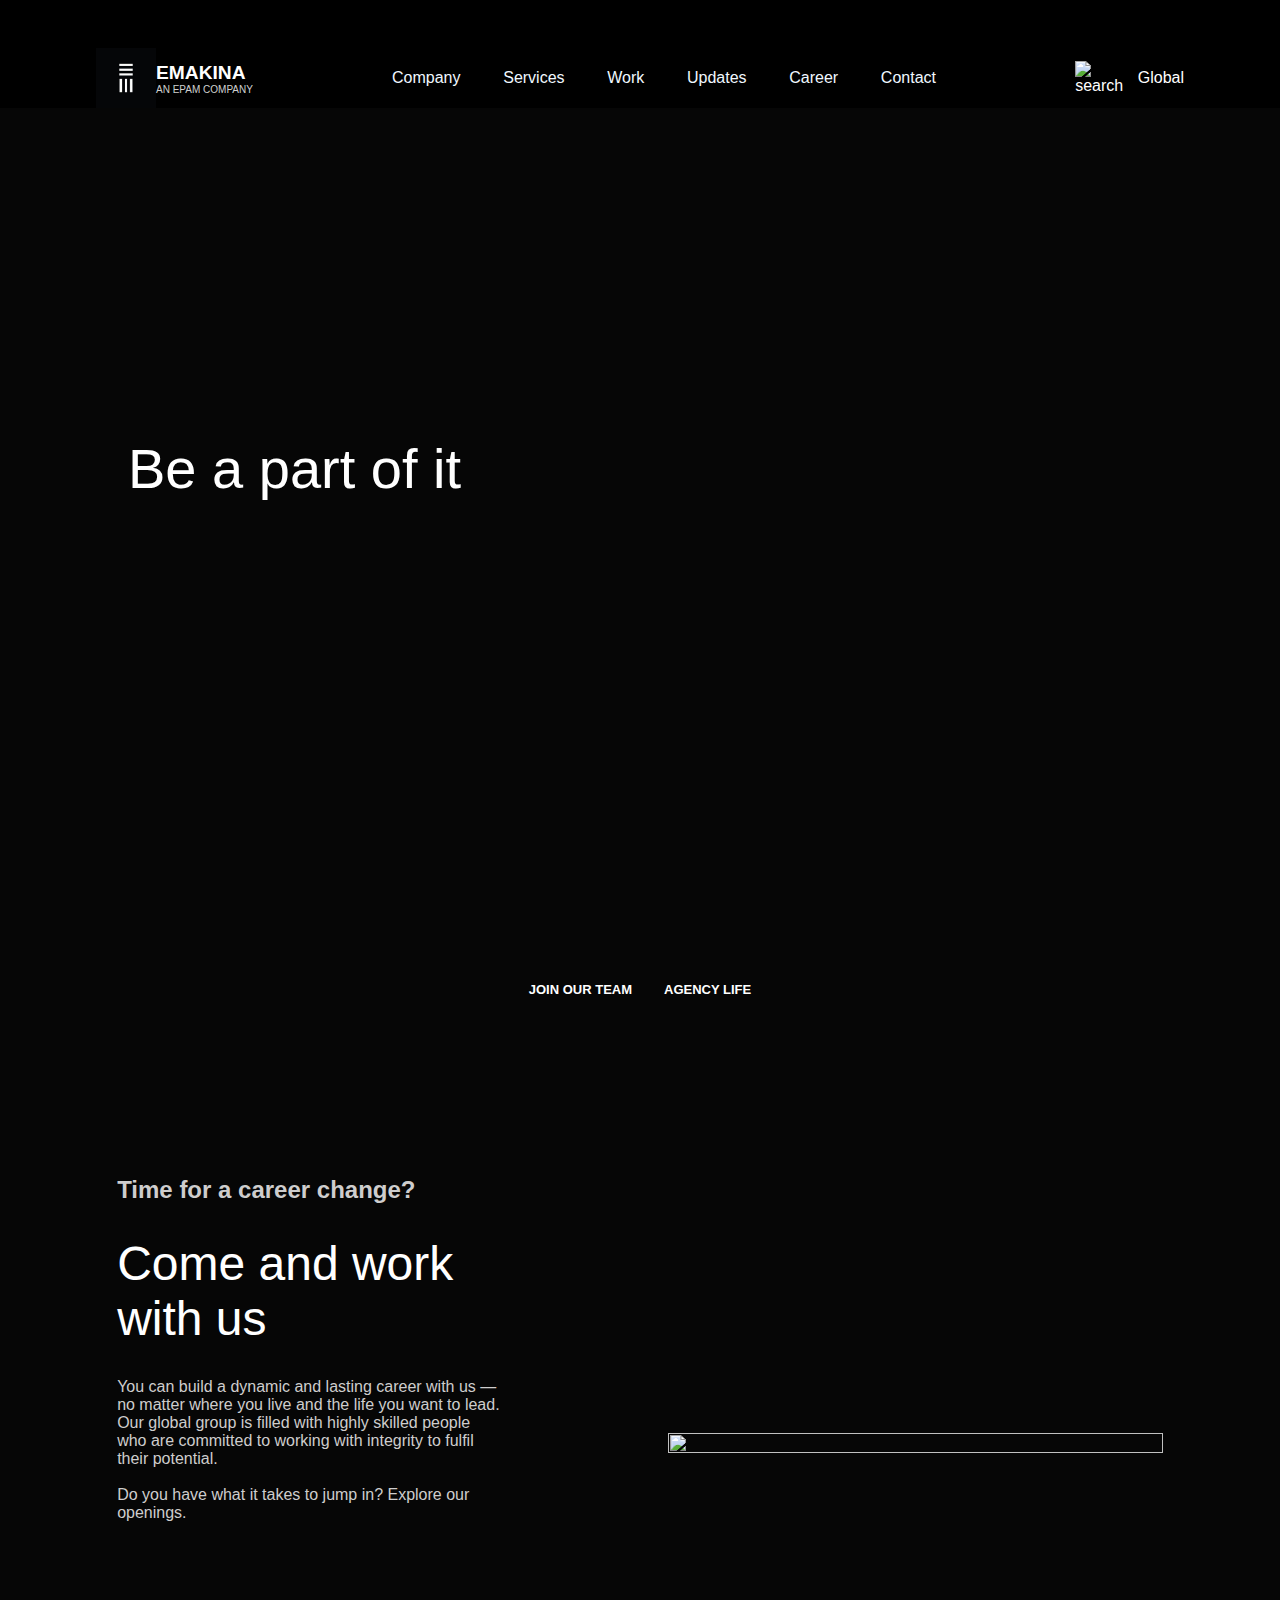
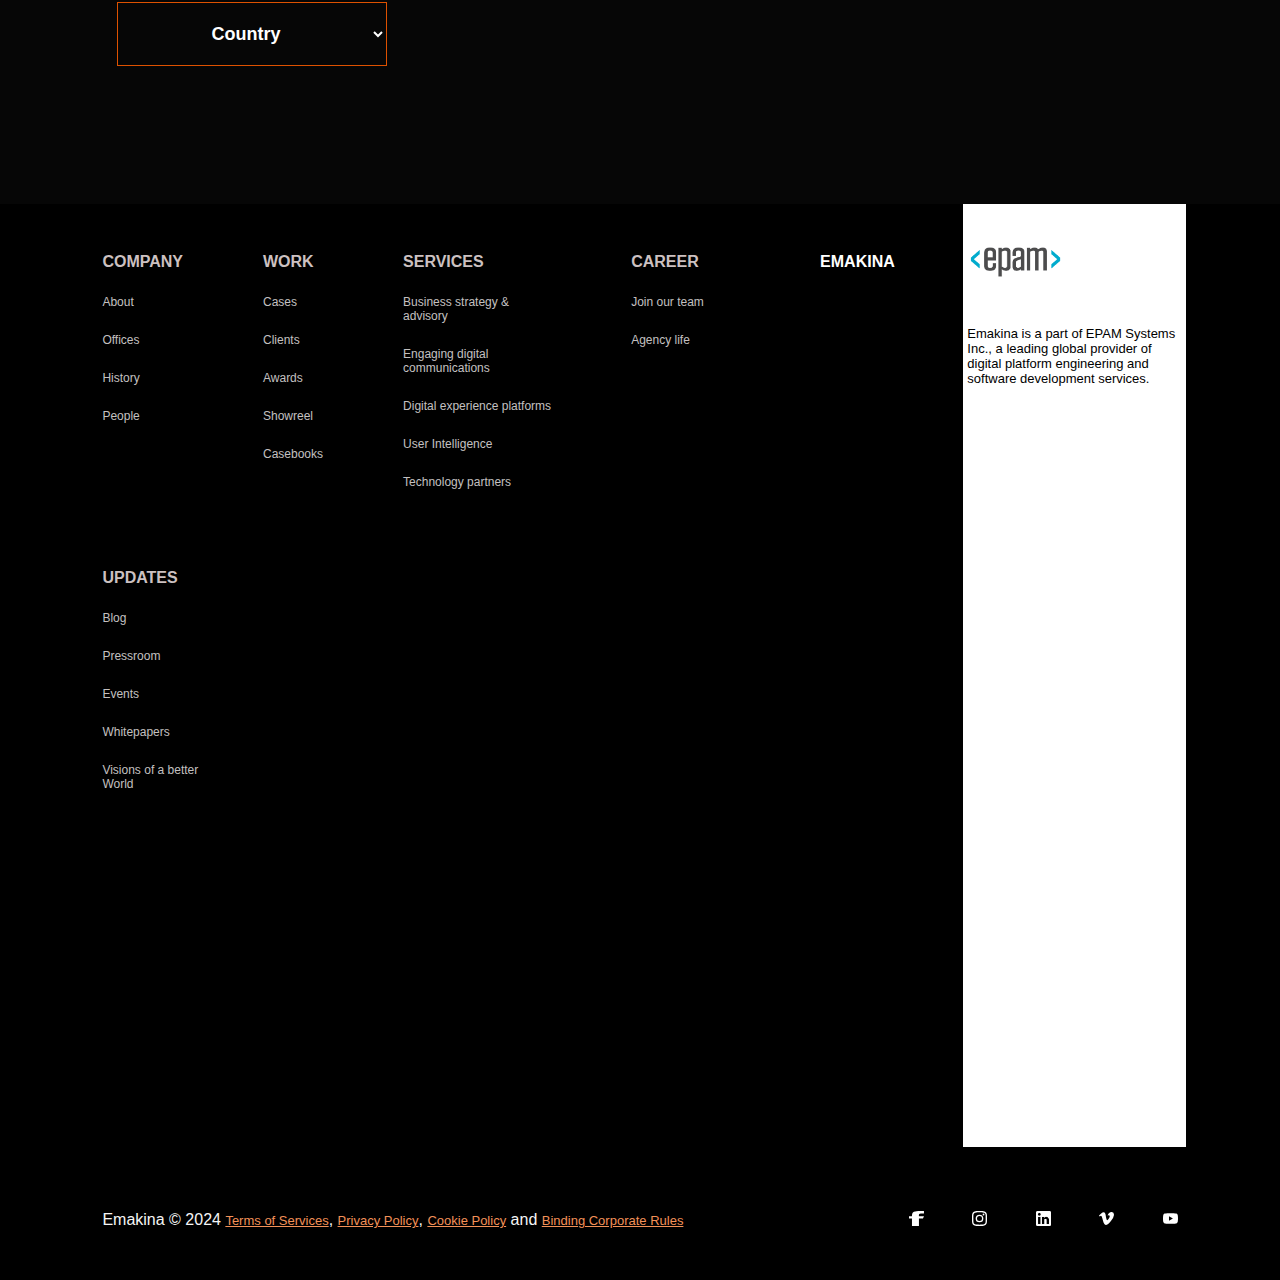
==== commit 62786009: "style" ====
--- a/src/career.html
+++ b/src/career.html
@@ -19,51 +19,21 @@
                 <div class="link">
                     <div class="link-page-container">
                         <a href="company.html"><div  class="souligne">Company</div> </a>
-                        <!--<div class="link-page">
-                            <div><a href="">a</a></div>
-                            <div><a href="">b</a></div>
-                            <div><a href="">c</a></div>
-                        </div>-->
                     </div>
                     <div class="link-page-container">
                         <a href="service.html"><div class="souligne"> Services</div></a>
-                        <!--<div class="link-page">
-                            <div><a href="">a</a></div>
-                            <div><a href="">b</a></div>
-                            <div><a href="">c</a></div>
-                        </div>-->
                     </div>
                     <div class="link-page-container">
                         <a href="work.html"><div class="souligne">Work</div></a>
-                        <!--<div class="link-page">
-                            <a href=""></a>
-                            <a href=""></a>
-                            <a href=""></a>
-                        </div>-->
                     </div>
                     <div class="link-page-container">
                         <a href="update.html"><div class="souligne">Updates</div></a>
-                        <!--<div class="link-page">
-                            <a href=""></a>
-                            <a href=""></a>
-                            <a href=""></a>
-                        </div>-->
                     </div>
                     <div class="link-page-container">
                         <a href="career.html"><div class="souligne">Career</div></a>
-                        <!--<div class="link-page">
-                            <a href=""></a>
-                            <a href=""></a>
-                            <a href=""></a>
-                        </div>-->
                     </div>
                     <div class="link-page-container">
                         <a href="contact.html"><div class="souligne">Contact</div></a>
-                        <!--<div class="link-page">
-                            <a href=""></a>
-                            <a href=""></a>
-                            <a href=""></a>
-                        </div>-->
                     </div>
                 </div>
                 <div id="search">
@@ -123,41 +93,41 @@
                     <div class="foot-link-row">
                         <div class="link-type">
                             <div class="link-title">COMPANY</div>
-                            <a href="about.html">About</a>
-                            <a href="office.html">Offices</a>
-                            <a href="history.html">History</a>
-                            <a href="people.html">People</a>
+                            <a href="#">About</a>
+                            <a href="#">Offices</a>
+                            <a href="#">History</a>
+                            <a href="#">People</a>
                         </div>
                         <div class="link-type">
                             <div class="link-title">WORK</div>
-                            <a href="case.html">Cases</a>
-                            <a href="client.html">Clients</a>
-                            <a href="award.html">Awards</a>
-                            <a href="showreel.html">Showreel</a>
-                            <a href="casebook.html">Casebooks</a>
+                            <a href="">Cases</a>
+                            <a href="#">Clients</a>
+                            <a href="#">Awards</a>
+                            <a href="#">Showreel</a>
+                            <a href="#">Casebooks</a>
                         </div>
                         <div class="link-type">
                             <div class="link-title">SERVICES</div>
-                            <a href="about.html">Business strategy & <br>advisory</a>
-                            <a href="digital-communication.html">Engaging digital <br>communications</a>
-                            <a href="plateform.html">Digital experience platforms</a>
-                            <a href="user-intellingence.html">User Intelligence</a>
-                            <a href="technology-partner.html">Technology partners</a>
+                            <a href="#">Business strategy & <br>advisory</a>
+                            <a href="#">Engaging digital <br>communications</a>
+                            <a href="#">Digital experience platforms</a>
+                            <a href="#">User Intelligence</a>
+                            <a href="#">Technology partners</a>
                         </div>
                         
                    
                         <div class="link-type">
                             <div class="link-title">CAREER</div>
-                            <a href="join.html">Join our team</a>
-                            <a href="agency.html">Agency life</a>
+                            <a href="#">Join our team</a>
+                            <a href="#">Agency life</a>
                         </div>
                         <div class="link-type">
                             <div class="link-title">UPDATES</div>
-                            <a href="about.html">Blog</a>
-                            <a href="digital-communication.html">Pressroom</a>
-                            <a href="plateform.html">Events</a>
-                            <a href="user-intellingence.html">Whitepapers</a>
-                            <a href="technology-partner.html">Visions of a better <br>World</a>
+                            <a href="#">Blog</a>
+                            <a href="#">Pressroom</a>
+                            <a href="#">Events</a>
+                            <a href="#">Whitepapers</a>
+                            <a href="#">Visions of a better <br>World</a>
                         </div>  
                     </div>
                 </div>
@@ -167,20 +137,20 @@
                     </div>
                     <div class="right-footer">
                         <div id="epam-content">
-                            <div id="epam-image"><img src="./logo/EPAM_LOGO_Primary.png" alt="Epam" id="epam-image-size"></div>
+                            <div id="epam-image"><img src="../logo/EPAM_LOGO_Primary.png" alt="Epam" id="epam-image-size"></div>
                             <p>Emakina is a part of EPAM Systems Inc., a leading global provider of digital platform engineering and software development services.</p>
                         </div>
                     </div>
                 </div>
             </div>
             <div id="foot-footer-container">
-                <div id="copyright">Emakina © 2024 <a href="service.html">Terms of Services</a>, <a href="privacy.html">Privacy Policy</a>, <a href="cookie.html">Cookie Policy</a> and <a href="rule.html">Binding Corporate Rules</a></div>
+                <div id="copyright">Emakina © 2024 <a href="service.html">Terms of Services</a>, <a href="#">Privacy Policy</a>, <a href="#">Cookie Policy</a> and <a href="#">Binding Corporate Rules</a></div>
                 <div id="social">
-                    <img src="./logo/facebook.svg" alt="" id="social-image-size">
-                    <img src="./logo/instagram.svg" alt="" id="social-image-size">
-                    <img src="./logo/linkdin.png" alt="" id="social-image-size">
-                    <img src="./logo/vimeo.svg" alt="" id="social-image-size">
-                    <img src="./logo/youtube.svg" alt="" id="social-image-size">
+                    <img src="../logo/facebook.svg" alt="" id="social-image-size">
+                    <img src="../logo/instagram.svg" alt="" id="social-image-size">
+                    <img src="../logo/linkdin.png" alt="" id="social-image-size">
+                    <img src="../logo/vimeo.svg" alt="" id="social-image-size">
+                    <img src="../logo/youtube.svg" alt="" id="social-image-size">
                 </div>
             </div>
         </footer>
--- a/css/style.css
+++ b/css/style.css
@@ -750,36 +750,6 @@
     padding-bottom: 5%;
 }
 
-/*css company*/
-/*#company-video{
-    width: 100%;
-    height: 100%;
-    position: relative;
-}
-
-#background-content-video{
-    display: flex;
-    flex-direction: column;
-    gap: 1rem;
-    height: auto;
-    width: 50%;
-    margin-left: 8%;
-    position: absolute;
-    transform: translate(-50%, -50%);
-    color: white;
-    z-index: 1;
-    align-items: flex-start;
-    margin-top: 20%;
-    background-color: white;
-}
-#background-title{
-    font-size: 250%;
-    font-weight: bold;
-}
-#background-video{
-    position: absolute;
-    z-index: -1;
-}*/
 .video-container {
     position: relative;
     width: 100%;
@@ -831,7 +801,7 @@
     width: 85%;
     margin-bottom: 20vh;
     padding-left: 10%;
-    background-image: url('./img/world-map.png');
+    background-image: url('../img/world-map.png');
     background-attachment: local;
     background-position-x: left;
     background-position-y: bottom;
@@ -1269,28 +1239,23 @@
 }
 #blogpost-container{
     display: flex;
-    flex-direction: column;
-    align-items: center;
-    gap: 8vh;
+    flex-direction: row;
+    align-items: center;
+    justify-content: space-between;
     width: 82%;
     margin-left: 8%;
     margin-right: 8%;
     margin-bottom: 10vh;
     margin-top: 10vh;
-}
-.blogpost-row{
-    display: flex;
-    flex-direction: row;
-    justify-content: space-between;
-    width: 100%;
-    height: auto;
+    flex-wrap: wrap;
 }
 .blogpost-col{
     width: 29.5%;
-    height: auto;
-    display: flex;
-    flex-direction: column;
-    justify-content: flex-start;
+    height: 50vh;
+    display: flex;
+    flex-direction: column;
+    /* justify-content: flex-start; */
+    margin-bottom: 8vh;
     gap: 1rem;
 }
 .blogpost-image{
@@ -1343,14 +1308,6 @@
     color: rgb(204, 201, 201);
     text-align: left;
 }
-#work-card-content{
-    width: 100%;
-    display: flex;
-    flex-direction: row;
-    justify-content: space-between;
-    height: auto;
-    color: whitesmoke;
-}
 
 .work-card-content-col{
     display: flex;
@@ -1358,6 +1315,7 @@
     gap: 1.5rem;
     height: auto;
     width: 31.5%;
+    margin-bottom: 2rem;
 }
 
 .work-card-image{
@@ -1381,10 +1339,11 @@
 #work-col-2{
     width: 75%;
     display: flex;
-    flex-direction: column;
-    gap: 2rem;
+    flex-direction: row;
     height: auto;
     color: whitesmoke;
+    flex-wrap: wrap;
+    justify-content: space-between;
 }
 .work-card-description-title{
     font-size: 102%;
@@ -1400,7 +1359,15 @@
     font-size: 75%;
 }
 #load-more-work{
+    color: whitesmoke;
     text-align: center;
     font-size: 75%;
+    font-weight: 800;
     margin-top: 5vh;
+    display: flex;
+    flex-direction: row;
+    justify-content: center;
+    align-items: center;
+    width: 75%;
+    margin-left: 20%;
 }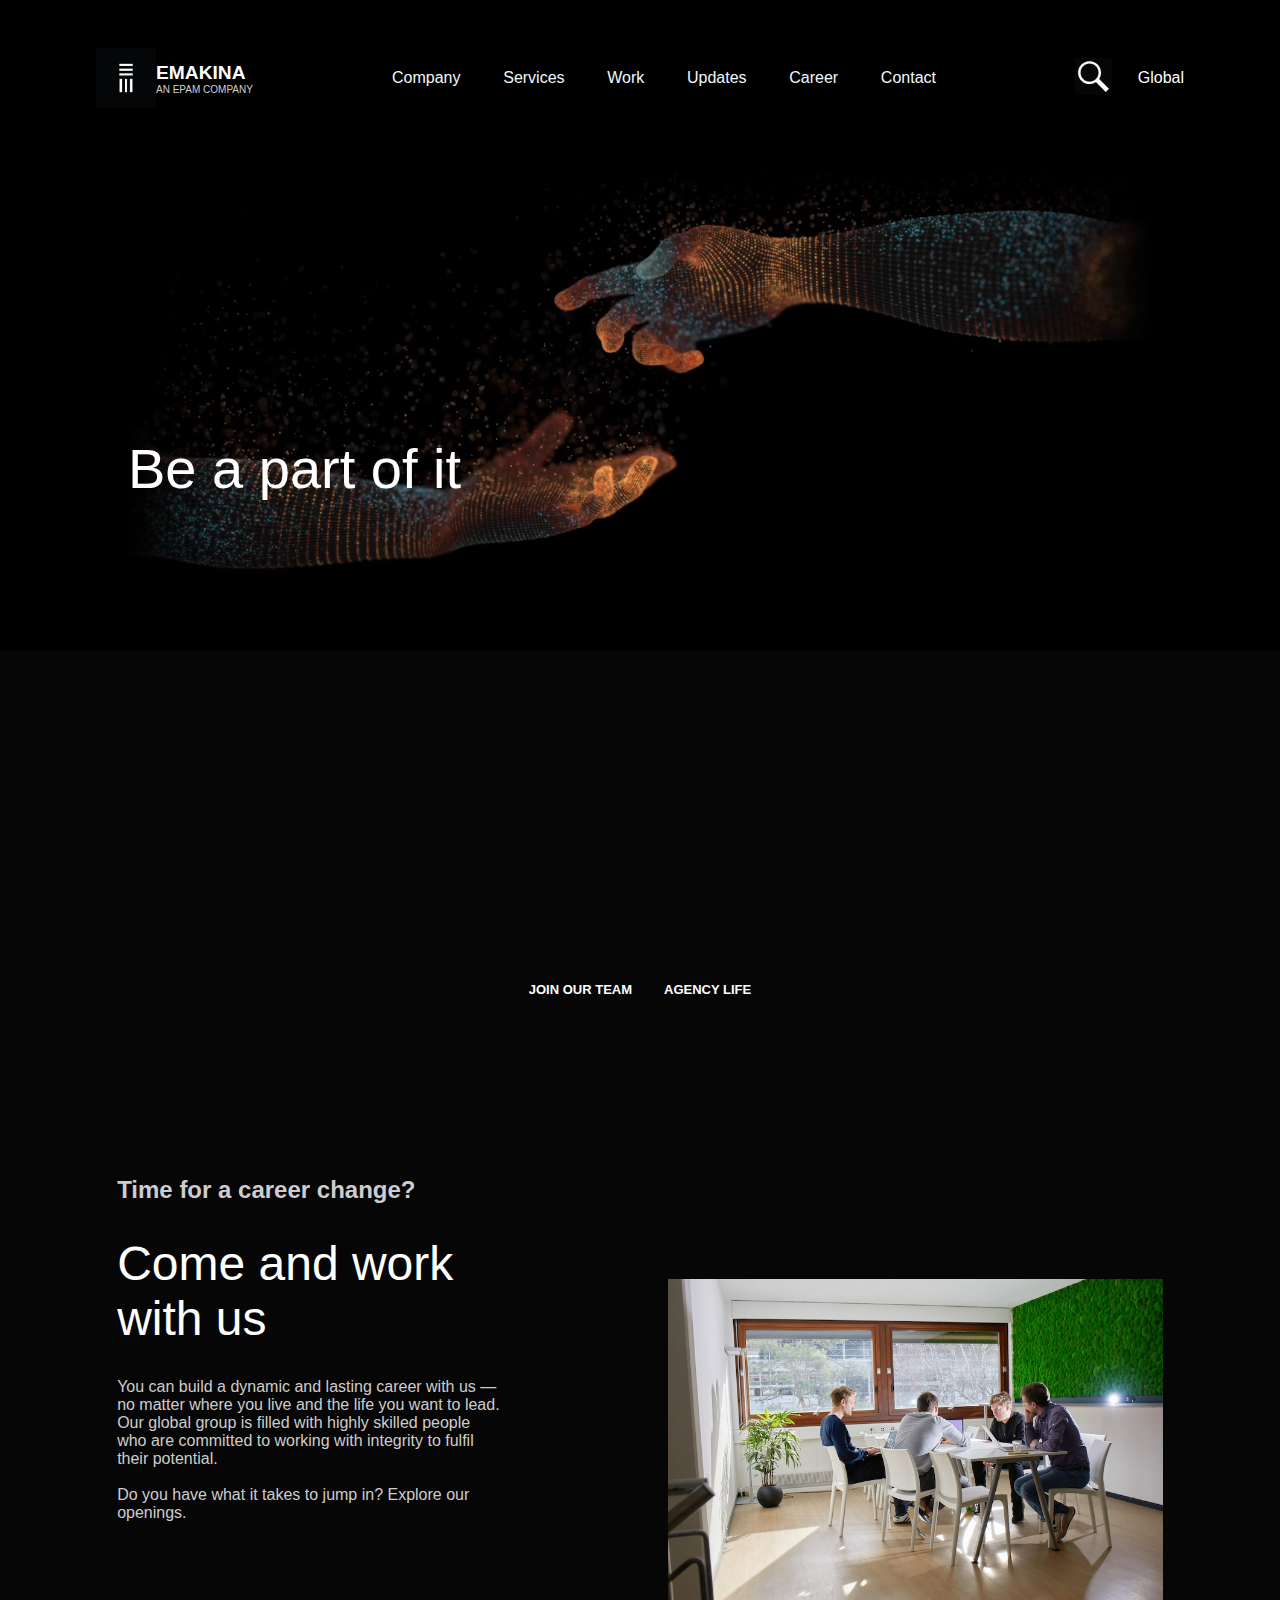
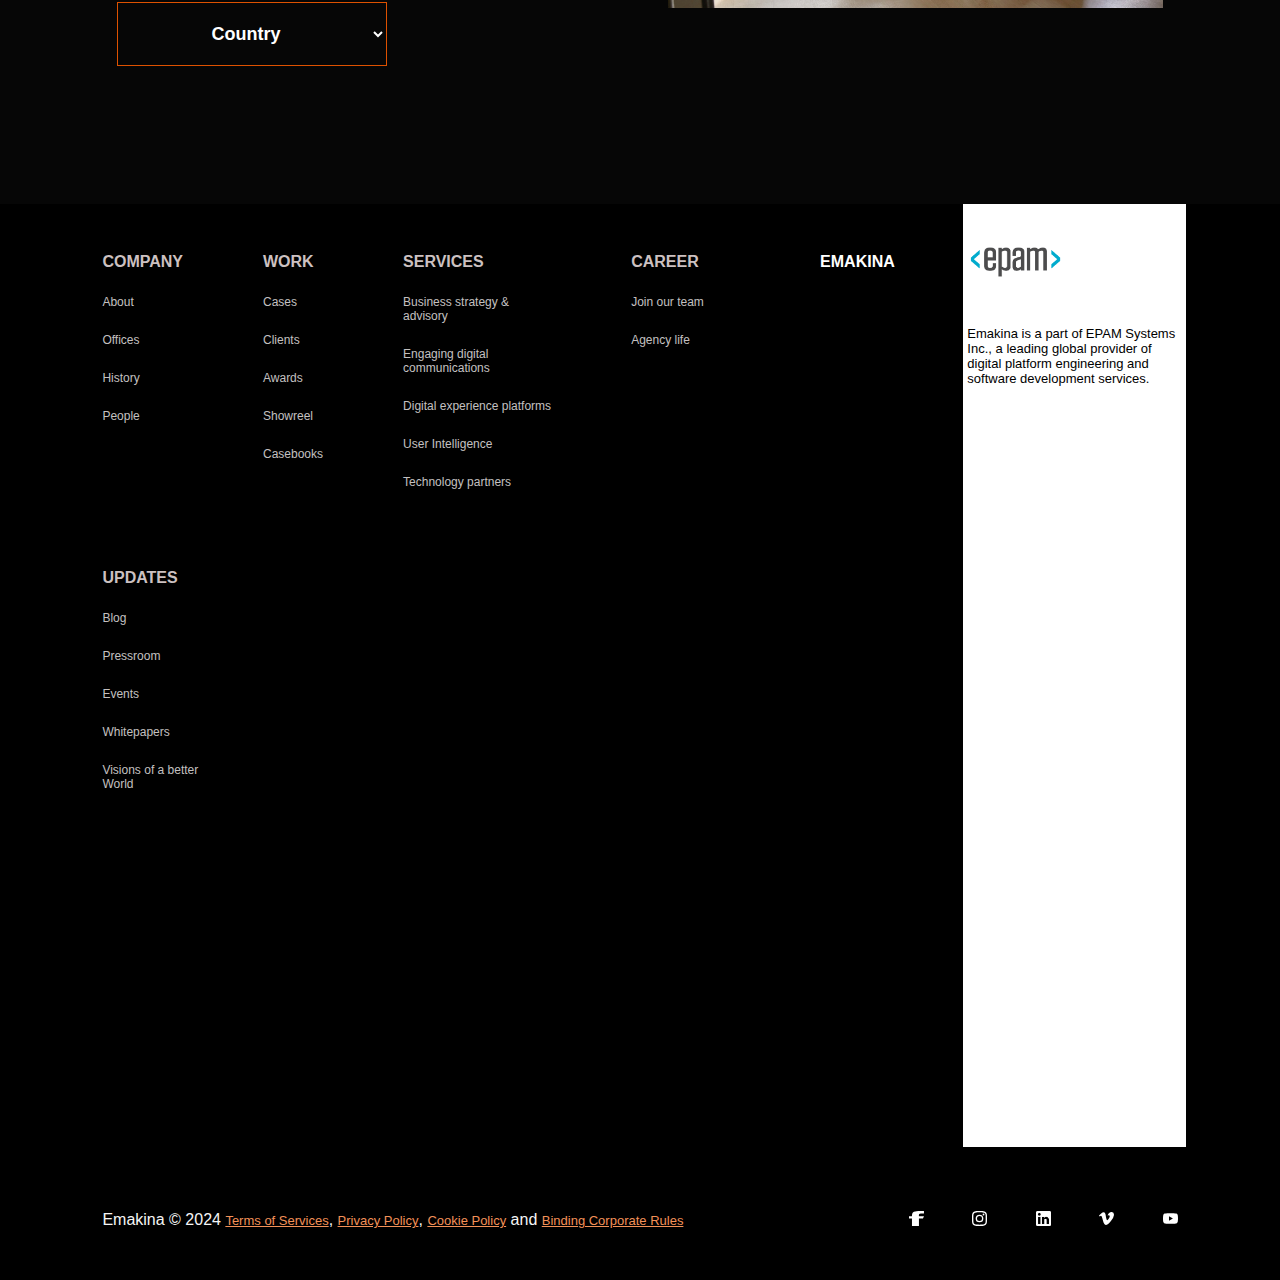
==== commit ee55a72e: "commit 0021" ====
--- a/src/career.html
+++ b/src/career.html
@@ -3,8 +3,14 @@
     <head>
        <meta charset="UTF-8">
         <meta name="viewport" content="width=device-width, initial-scale=1.0">
-        <title>Career Page</title>
-        <link rel="stylesheet" href="../css/style.css">
+        <title>Emakina | Career</title>
+        <link rel="stylesheet" href="../css/index.css">
+        <link rel="stylesheet" href="../css/career.css">
+        <link rel="stylesheet" href="../css/company.css">
+        <link rel="stylesheet" href="../css/contact.css">
+        <link rel="stylesheet" href="../css/service.css">
+        <link rel="stylesheet" href="../css/update.css">
+        <link rel="stylesheet" href="../css/work.css">
     </head>
     <body>
         <header>
@@ -37,15 +43,15 @@
                     </div>
                 </div>
                 <div id="search">
-                    <a href="search.html"><img src="./logo/search.svg" alt="search" id="search-size"></a>
-                    <a href="global.html">Global</a>
+                    <a href="#"><img src="../logo/search.svg" alt="search" id="search-size"></a>
+                    <a href="#">Global</a>
                 </div>
             </nav>
         </header>
         <main>
             <div class="video-container">
                 <video autoplay muted loop id="background-video">
-                  <source src="./videos/Career_V2.mp4" type="video/mp4">
+                  <source src="../videos/Career_V2.mp4" type="video/mp4">
                   
                 </video>
                 <div id="video-company-text-content">
@@ -53,10 +59,10 @@
                 </div>
             </div>
             <div id="sub-menu">
-                <a href="join-our-team.html" id="sub-menu-1">
+                <a href="#" id="sub-menu-1">
                     JOIN OUR TEAM
                 </a>
-                <a href="agency-life.html" id="sub-menu-2">
+                <a href="#" id="sub-menu-2">
                     AGENCY LIFE 
                 </a>
             </div>
@@ -83,7 +89,7 @@
                     </select>
                 </div>
                 <div id="career-col-2">
-                    <img src="./img/career.jpg" alt="" id="career-image-size">
+                    <img src="../img/career.jpg" alt="" id="career-image-size">
                 </div>
             </div>
         </main>
--- a/css/index.css
+++ b/css/index.css
@@ -0,0 +1,1373 @@
+*{
+    margin: 0;
+    padding: 0;
+    font-family: sans-serif;
+}
+
+header{
+    width: 100%;
+    display: flex;
+    flex-direction: column;
+    justify-content: center;
+    align-items: center;
+    position: sticky;
+    color: white;
+    height: auto;
+    padding-top: 3rem;
+}
+header:hover{
+    background-color: black;
+}
+
+main{
+    background-color: rgb(6,6,6);
+}
+
+body{
+    background-color: rgb(6,6,6);
+}
+
+nav{
+    width: 85%;
+    display: flex;
+    flex-direction: row;
+    justify-content: space-between;
+    align-items: center;
+    color: white;
+}
+
+#logo-emakina{
+    text-decoration: none;
+    display: flex;
+    flex-direction: row;
+    align-items: center;
+    justify-content: center;
+    color: white;
+}
+
+.logo-emakina-name .row-1{
+    font-weight: bold;
+    font-family: 'Lucida Sans', 'Lucida Sans Regular', 'Lucida Grande', 'Lucida Sans Unicode', Geneva, Verdana, sans-serif;
+    font-size: 120%;
+    color: white;
+}
+
+.logo-emakina-name .row-2{
+    font-family: 'Lucida Sans', 'Lucida Sans Regular', 'Lucida Grande', 'Lucida Sans Unicode', Geneva, Verdana, sans-serif;
+    color: rgba(255, 255, 255, 0.822);
+    font-size: x-small;
+    font-weight: lighter;
+}
+
+.logo-emakina-image{
+    width: 60px;
+    height: 60px;
+}
+
+#logo-emakina-size{
+    width: 100%;
+    height:100%;
+}
+
+.link{
+    width: 50%;
+    display: flex;
+    flex-direction: row;
+    justify-content: space-between;
+    align-items: center;
+    color: white;
+}
+.link:hover{
+    background-color: black;
+}
+
+.link-page{
+    display: none;
+    color: white;
+    width: auto;
+}
+.link-page-container{
+    background-color: black;
+}
+
+.link-page-container:hover .link-page{
+    display: block;
+    color: white;
+    background-color: black;
+    position: absolute;
+    display: flex;
+    flex-direction: column;
+    gap: 0.5rem;
+    text-align: center;
+    font-size: 90%;
+}
+
+.link a{
+    text-decoration: none;
+    font-weight: lighter;
+    font-family: sans-serif;
+    color: aliceblue;
+}
+
+#search{
+    width: 10%;
+    display: flex;
+    flex-direction: row;
+    align-items: center;
+    justify-content: space-between;
+    font-weight: lighter;
+    font-family: sans-serif;
+    color: aliceblue;
+    background-color: transparent;
+}
+
+#search a{
+    text-decoration: none;
+    color: white;
+}
+
+#search-size{
+    width: 37px;
+    height: 37px;
+}
+
+iframe{
+    width: 70%;
+    height: 100%;
+}
+
+.video{
+    width: 100%;
+    height: 90vh;
+    display: flex;
+    flex-direction: column;
+    align-items: center;
+    justify-content: center;
+    padding-bottom: 10rem;
+    margin-top: 4rem;
+}
+
+#welcome{
+    display: flex;
+    flex-direction: column;
+    align-items: center;
+    align-content: left;
+    color: white;
+}
+
+.content-title-welcome{
+    font-size: 300%;
+    font-weight: 500;
+    font-family: sans-serif;
+    padding-bottom: 5%;
+    padding-top: 1%;
+    color: white;
+}
+
+.content-text-welcome{
+    display: flex;
+    flex-direction: column;
+    gap: 0.5rem;
+    color: rgb(129, 128, 128);
+}
+
+.content-title{
+    font-size: 300%;
+    font-weight: 500;
+    font-family: sans-serif;
+    padding-bottom: 5%;
+    color: white;
+    margin-left: 8%;
+}
+
+.content-text{
+    width: 80%;
+    display: flex;
+    flex-direction: column;
+    gap: 0.5rem;
+    color: rgb(129, 128, 128);
+    margin-left: 8%;
+    margin-bottom: 7rem;
+}
+
+#choice{
+    padding-top: 3rem;
+    display: flex;
+    flex-direction: row;
+    gap: 5%;
+    font-size: 70%;
+}
+
+#choice a{
+    text-decoration: none;
+    color: white;
+}
+
+#statistics{
+    display: flex;
+    flex-direction: row;
+    width: 70%;
+    justify-content: space-around;
+    margin: 15%;
+    color: white;
+}
+
+.statistic{
+    display: flex;
+    flex-direction: column;
+    text-align: justify;
+}
+
+.statistic-number{
+    font-size: 400%;
+}
+.statistic-number span{
+    font-size: 50%;
+}
+#services{
+    width: 75%;
+    display: flex;
+    flex-direction: row;
+    margin-left: 8%;
+    justify-content: space-between;
+    color: white;
+    padding-bottom: 10rem;
+}
+#services-col-1 h2{
+    color: rgb(184, 183, 183);
+    margin-left: 8%;
+}
+#services-col-2{
+    width: 40%;
+    display: flex;
+    flex-direction: column;
+    gap: 7%;
+    align-items: flex-start;
+    justify-content: space-around;
+    padding-top: 10rem;
+    transition: margin-top 0.5s ease;
+}
+#services-col-1{
+    width: 35%;
+    text-align: justify;
+}
+.offers-row{
+    width: 100%;
+    display: flex;
+    flex-direction: row;
+    align-items: top;
+    gap: 10%;
+    padding-bottom: 4rem;
+}
+.scroll{
+    animation: decalage 3s ease-in-out;
+}
+@keyframes decalage{
+    from{
+        padding-top: 0;
+    }
+    to{
+        padding-top: 5rem;
+    }
+}
+.souligne{
+    position: relative;
+    display: inline-block;
+}
+.souligne:hover::after{
+    content: '';
+    position: absolute;
+    bottom: -15px;
+    left: 30%;
+    width: 40%;
+    height: 3px;
+    background-color: white;
+}
+
+.offers-title{
+    font-size: x-large;
+}
+
+.offers-row-col{
+    display: flex;
+    flex-direction: column;
+    gap: 1.3rem;
+}
+
+.offers-logo{
+    width: 45px;
+    height: 45px;
+    padding-top: 1rem;
+    padding-bottom: 1rem;
+}
+
+.offers-choice{
+    font-size: 70%;
+}
+
+#showcase{
+    width: 84%;
+    display: flex;
+    flex-direction: column;
+    gap: 2rem;
+    margin-bottom: 10rem;
+    margin-left: 8%;
+    margin-right: 8%;
+}
+
+#showcase-head{
+    width: 100%;
+    display: flex;
+    flex-direction: row;
+    justify-content: space-between;
+    align-items: center;
+}
+
+#showcase-title{
+    color: rgb(206, 206, 206);
+    font-size: 300%;
+}
+
+#showcase-head a{
+    color: rgb(177, 175, 175);
+    text-decoration: none;
+    font-size: 70%;
+}
+
+#showcase-content{
+    width: 100%;
+    display: flex;
+    flex-direction: row;
+    justify-content: space-between;
+}
+
+.showcase-image{
+    width: 100%;
+    height: auto;
+}
+
+#showcase-image-size{
+    width: 100%;
+    height: 50vh;
+}
+
+.showcase-content-col{
+    width: 23%;
+    display: flex;
+    flex-direction: column;
+    gap: 2rem;
+}
+.showcase-content-col
+
+.showcase-description-title{
+    font-weight: bolder;
+    color: white;
+}
+
+.showcase-description-text{
+    color: rgb(209, 207, 207);
+}
+
+#partner-head{
+    width: 84%;
+    display: flex;
+    flex-direction: row;
+    align-items: center;
+    justify-content: space-between;
+    margin-left: 8%;
+    margin-right: 8%;
+}
+
+#partner-grow{
+    width: 37%;
+}
+
+#partner-head a{
+    color: rgb(245, 243, 243);
+    text-decoration: none;
+    font-size: 70%;
+}
+
+.logo-partner-image-size{
+    width: 70%;
+    height: auto;
+}
+
+.logo-partner-image{
+    width: 10%;
+    height: 15vh;
+    border-bottom: 1px solid snow;
+    display: flex;
+    flex-direction: column;
+    justify-content: flex-start;
+    align-items: center;
+}
+
+#content-logo-partner{
+    width: 100%;
+    display: flex;
+    flex-direction: column;
+    justify-content: center;
+    align-items: center;
+    gap: 4rem;
+    padding-bottom: 15rem;
+}
+
+#logo-partner-row{
+    width: 84%;
+    display: flex;
+    flex-direction: row;
+    justify-content: space-between;
+}
+
+#news-container{
+    width: 84%;
+    display: flex;
+    flex-direction: row;
+    align-items: flex-start;
+    margin-left: 8%;
+    margin-right: 8%;
+    color: white;
+    margin-bottom: 10rem;
+}
+
+button{
+    width: 10rem;
+    height: 5rem;
+    border-color: rgb(238, 103, 54);
+    color: white;
+    font-weight: bolder;
+    font-size: 105%;
+    background-color: rgb(6,6,6);
+}
+
+.news-image-size{
+    width: 25vw;
+    height: 25vh;
+}
+
+.news-col-1{
+    width: 35%;
+    display: flex;
+    flex-direction: column;
+    align-items: flex-start;
+    gap: 1.5rem;
+    padding-top: 7%;
+}
+
+.news-col-2{
+    width: 33%;
+    display: flex;
+    flex-direction: column;
+    align-items: flex-start;
+    gap: 3rem;
+}
+
+.news-col-3{
+    width: 33%;
+    display: flex;
+    flex-direction: column;
+    align-items: flex-start;
+    gap: 3rem;
+    margin-top: 7%;
+}
+.content-title-news{
+    font-size: 300%;
+    font-weight: 500;
+    font-family: sans-serif;
+    color: white;
+}
+
+.content-text-news{
+    display: flex;
+    flex-direction: column;
+    gap: 0.5rem;
+    color: rgb(129, 128, 128);
+}
+
+.news-row{
+    display: flex;
+    flex-direction: column;
+    gap: 3rem;
+}
+
+.news-text{
+    font-weight: bolder;
+}
+
+.news-date{
+    font-size: 70%;
+}
+
+#awards-container{
+    display: flex;
+    flex-direction: row;
+    gap: 10rem;
+    width: 84%;
+    margin-left: 8%;
+    margin-right: 8%;
+    color: white;
+}
+
+.awards-col{
+    display: flex;
+    flex-direction: column;
+    gap: 2.5rem;
+}
+
+.awards-logo{
+    width: 70px;
+    height: 35px;
+}
+
+.awards-col span{
+    font-size: 70%;
+}
+
+#awards-details{
+    display: flex;
+    flex-direction: row;
+    gap: 6rem;
+}
+
+#detail{
+    width: 100%;
+    display: flex;
+    flex-direction: row;
+    justify-content: space-between;
+    align-items: center;
+    color: white;
+    padding-top: 2rem;
+    padding-bottom: 6rem;
+}
+
+.detail-col{
+    width: 45%;
+    display: flex;
+    flex-direction: column;
+    gap: 3rem;
+}
+
+input{
+    width: 100%;
+    height: 4rem;
+    color: darkgray;
+    padding-left: 10%;
+    border-top: transparent;
+    border-left: transparent;
+    border-right: transparent;
+    border-bottom-color: rgb(78, 77, 77);
+    background-color: rgb(6,6,6);
+}
+
+#subject{
+    color: white;
+}
+
+select{
+    text-align: center;
+    color: white;
+    width: 30%;
+    text-align: center;
+    margin-top: 3rem;
+    margin-bottom: 3rem;
+    height: 4rem;
+    border-color: rgb(221, 81, 0);
+    background-color: rgb(6,6,6);
+}
+
+.contact-container{
+    color: white;
+    margin-left: 8%;
+    margin-right: 8%;
+    width: 84%;
+}
+
+#contact-title{
+    font-size: 350%;
+    margin: 10%;
+}
+
+#message{
+    color: white;
+    text-align: center;
+    background-color: rgb(6,6,6);
+}
+
+textarea{
+    margin-bottom: 2rem;
+    height: 30vh;
+    width: 100%;
+    color: white;
+    padding-top: 2%;
+    padding-left: 2%;
+    border-color: grey;
+    background-color: rgb(6,6,6);
+}
+
+.contact-container button{
+    width: 280px;
+    height: 70px;
+    font-size: 95%;
+    background-color: rgb(6,6,6);
+}
+
+#head-footer-container{
+    width: 84%;
+    height: auto;
+    margin-left:8%;
+    margin-right: 8%;
+    color: rgb(204, 193, 193);
+    display: flex;
+    flex-direction: row;
+    background-color: black;
+    
+}
+
+#foot-link-container{
+    width: 65%;
+    height: 100%;
+    background-color: black;
+    
+}
+
+.link-type{
+    display: flex;
+    flex-direction: column;
+    gap: 1.5rem;
+    background-color: black;
+}
+
+.link-title{
+    font-weight: bold;
+}
+
+.foot-link-row{
+    padding-top: 7%;
+    display: flex;
+    flex-direction: row;
+    gap: 5rem;
+    text-align: top;
+    background-color: black;
+    flex-wrap: wrap;
+
+}
+.link-type a{
+    color: rgb(196, 192, 192);
+    text-decoration: none;
+    font-size: 75%;
+    background-color: black;
+}
+#epam{
+    width: 35%;
+    height: 100%;
+    display: flex;
+    flex-direction: row;
+    color: white;
+    justify-content: flex-start;
+    align-content: center;
+}
+#epam p{
+    background-color: rgb(238, 237, 237);
+    color: black;
+    font-size: small;
+}
+#epam-image-size{
+    width: 45%;
+    height: 30px;
+}
+footer{
+    background-color: black;
+    color: white;
+    height: auto;
+    width: 100%;
+    display: flex;
+    flex-direction: column;
+    gap: 10%;
+    margin-top: 5rem;
+    justify-content: center;
+    align-items: center;
+}
+#left-footer{
+    width: 40%;
+    padding-top: 13%;
+    padding-left: 5%;
+    display: flex;
+    flex-direction: column;
+    justify-content: flex-start;
+}
+
+.right-footer{
+    width: 60%;
+}
+#left-footer p{
+    font-size: 80%;
+    background-color: black;
+    color: rgb(253, 250, 250);
+}
+#epam-content{
+    background-color: rgb(255, 255, 255);
+    width: 100%;
+    height: 100vh;
+    padding-top: 20%;
+    padding-left: 2%;
+    padding-right: 2%;
+    display: flex;
+    flex-direction: column;
+    gap: 5%;
+    justify-content: flex-start;
+}
+#epam-content p{
+    background-color: rgb(255, 255, 255);
+}
+#copyright{
+    color: whitesmoke;
+}
+#copyright a{
+    color: rgb(243, 145, 88);
+    font-size: small;
+}
+#social-image-size{
+    width: 15px;
+    height: 15px;
+}
+#foot-footer-container{
+    width: 84%;
+    height: auto;
+    display: flex;
+    flex-direction: row;
+    justify-content: space-between;
+    margin-left: 8%;
+    margin-right: 8%;
+    margin-top: 5%;
+}
+#social{
+    display: flex;
+    flex-direction: row;
+    width: 25%;
+    justify-content: space-between;
+    align-items: center;
+    padding-bottom: 5%;
+}
+
+.video-container {
+    position: relative;
+    width: 100%;
+    height: 80vh;
+    overflow: hidden;
+    margin-bottom: 10vh;
+  }
+  
+  #background-video {
+    width: 100%;
+  }
+  
+  #video-company-text-content {
+    position: absolute;
+    top: 50%;
+    margin-left: 35%;
+    transform: translate(-50%, -50%);
+    color: white;
+    z-index: 1;
+    width: 50%;
+    display: flex;
+    flex-direction: column;
+    gap: 1rem;
+    justify-content: flex-start;
+  }
+  #video-company-text-content h2{
+    color: rgb(151, 149, 149);
+  }
+  #video-company-text-content-title{
+    font-size: 350%;
+  }
+  #video-company-text-content-paragraph{
+    width: 100%;
+    text-align: justify;
+  }
+  #optimist-text{
+    text-align: center;
+    font-style: italic;
+    margin-top: 20vh;
+    margin-bottom: 20vh;
+    color: white;
+    font-size: 170%;
+    font-family: cursive;
+  }
+  #worldmap{
+    display: flex;
+    flex-direction: row;
+    justify-content: space-between;
+    width: 85%;
+    margin-bottom: 20vh;
+    padding-left: 10%;
+    background-image: url('../img/world-map.png');
+    background-attachment: local;
+    background-position-x: left;
+    background-position-y: bottom;
+    background-repeat: no-repeat;
+    background-size: 75%;
+    height: 150vh;
+    padding-right: 5%;
+    flex-wrap: wrap;
+  }
+  #col-1 select{
+    text-align: center;
+    width: 20vw;
+    border-color: rgb(238, 103, 54);
+  }
+  .country-choice{
+    text-align: center;
+    color: white;
+    background-color: rgb(50, 50, 50);
+    height: 10vh;
+  }
+#col-1 .content{
+    display: flex;
+    flex-direction: column;
+    gap: 0.3rem;
+    width: auto;
+    color: rgb(109, 107, 107);
+}
+#col-1 .title{
+    font-size: 300%;
+    color: white;
+    margin-bottom: 10%;
+}
+#col-1{
+    height: fit-content;
+    width: auto;
+    display: flex;
+    flex-direction: column;
+    align-content: left;
+    align-items: flex-start;
+    text-align: left;
+}
+select option h2{
+    font-weight: bold;
+}
+#col-2{
+    height: fit-content;
+    width: 40%;
+    background-color: rgb(26, 25, 25);
+    display: flex;
+    flex-direction: row;
+    justify-content: center;
+    margin-top: 10%;
+    padding: 1rem;
+    margin-bottom: 1rem;
+}
+#emakina-col{
+    display: flex;
+    flex-direction: column;
+    gap: 1rem;
+    width: 50%;
+    height: auto;
+}
+#emakina-col #link{
+    display: flex;
+    flex-direction: column;
+    gap: 1.5rem;
+    color: rgb(88, 87, 87);
+}
+#emakina-col #link a{
+    text-decoration: none;
+    color: rgb(119, 117, 117);
+    padding-left: 20%;
+}
+#emakina-col h4{
+    color: rgb(233, 229, 229);
+    border-color: 1px solid grey;
+    height: 10vh;
+    top: 50%;
+    display: flex;
+    flex-direction: column;
+    justify-content: center;
+    align-items: center;
+}
+#group-col{
+    display: flex;
+    flex-direction: column;
+    gap: 1rem;
+    width: 50%;
+    height: auto;
+}
+#group-col #link{
+    display: flex;
+    flex-direction: column;
+    gap: 1.5rem;
+    color: rgb(88, 87, 87);
+}
+#group-col #link a{
+    text-decoration: none;
+    color: rgb(122, 122, 122);
+    padding-left: 20%;
+}
+#group-col h4{
+    color: rgb(88, 87, 87);
+    border-color: 1px solid grey;
+    height: 10vh;
+    top: 50%;
+    display: flex;
+    flex-direction: column;
+    justify-content: center;
+    align-items: center;
+}
+.image-video{
+    width: 70vw;
+    height: 85vh;
+    display: flex;
+    flex-direction: column;
+    justify-content: center;
+    align-items: center;
+}
+#image-video-size{
+    width: 100%;
+    height: 100%;
+}
+#history{
+    width: 70%;
+    display: flex;
+    flex-direction: column;
+    gap: 2rem;
+    color: rgb(180, 177, 177);
+}
+#history-text-container{
+    width: 70vw;
+    height: fit-content;
+}
+.content-title-history{
+    font-size: 300%;
+    color: white;
+}
+#three-images{
+    width: 70vw;
+    display: flex;
+    flex-direction: row;
+    justify-content: space-between;
+    height: 100vh;
+}
+#three-images #column-1{
+    width: 48%;
+    height: 100%;
+    display: flex;
+    flex-direction: column;
+    justify-content: space-between;
+}
+#three-images #column-2{
+    width: 48%;
+    height: 100%;
+    display: flex;
+    flex-direction: column;
+    justify-content: flex-start;
+    background-color: black;
+}
+
+#building-size{
+    width: 100%;
+    height: 47%;
+}
+#stairs-size{
+    width: 100%;
+    height: auto;
+}
+#lac-size{
+    width: 100%;
+    height: 47%;
+}
+#history-container{
+    display: flex;
+    flex-direction: column;
+    height: fit-content;
+    gap: 15rem;
+    justify-content: center;
+    align-items: center;
+}
+#big-moments{
+    display: flex;
+    flex-direction: row;
+    gap: 4rem;
+    width: 86vw;
+    margin-top: 15vh;
+    margin-left: 7vw;
+    margin-right: 7vw;
+    justify-content: flex-start;
+}
+#big-moments-text{
+    width: 22vw;
+    height: fit-content;
+    display: flex;
+    flex-direction: column;
+    gap: 1rem;
+}
+#big-moments-images{
+    width: 50vw;
+    height: fit-content;
+    display: flex;
+    flex-direction: row;
+    justify-content: flex-start;
+    gap: 4rem;
+}
+#descript{
+    display: flex;
+    flex-direction: column;
+    gap: 1rem;
+    width: 22vw;
+    height: fit-content;
+}
+#big-moments-image{
+    width: 100%;
+    height: auto;
+}
+#big-moments-image-size{
+    width: 100%;
+    height: 100%;
+}
+#year{
+    color: white;
+    font-size: 105%;
+    font-weight: bold;
+}
+.context{
+    color: rgb(207, 206, 206);
+    width: 95%;
+    height: fit-content;
+}
+#privacy-policy{
+    color: whitesmoke;
+    margin-top: 20vh;
+    margin-bottom: 20vh;
+    margin-left: 15.5vw;
+    margin-right: 15.5vw;
+}
+.contact-container-page{
+    color: white;
+    margin-left: 20%;
+    margin-right: 20%;
+    width: 60%;
+}
+.contact-container-page button{
+    width: 280px;
+    height: 70px;
+    font-size: 95%;
+    background-color: rgb(6,6,6);
+}
+#sub-menu{
+    display: flex;
+    flex-direction: row;
+    gap: 2rem;
+    width: 100%;
+    align-items: center;
+    justify-content: center;
+}
+#sub-menu a{
+    font-weight: 700;
+    font-size: small;
+    text-decoration: none;
+    color: white;
+    margin-top: 5%;
+    margin-bottom: 14%;
+}
+#career-change{
+    width: 86%;
+    color: whitesmoke;
+    margin-left: 7%;
+    margin-right: 7%;
+    display: flex;
+    flex-direction: row;
+    justify-content: center;
+    align-items: center;
+    gap: 15%;
+    margin-bottom: 10vh;
+}
+#career-change h1{
+    color: rgb(206, 205, 205);
+    font-size: x-large;
+}
+#career-title{
+    font-size: 300%;
+    color: white;
+}
+#career-col-1{
+    width: 35%;
+    display: flex;
+    flex-direction: column;
+    gap: 2rem;
+    color: rgb(206, 205, 205);
+    font-weight: 400;
+}
+#career-col-1 select{
+    width: 70%;
+    font-weight: bolder;
+    font-size: large;
+}
+#career-col-1 select option{
+    background-color: rgb(43, 42, 42);
+    font-weight: lighter;
+    font-size: medium;
+    height: 100%;
+}
+#career-col-2{
+    width: 45%;
+    height: fit-content;
+}
+#career-image-size{
+    width: 100%;
+    height: 100%;
+}
+.all-service-container{
+    display: flex;
+    flex-direction: row;
+    width: 82%;
+    margin-left: 8%;
+    justify-content: space-between;
+    color: whitesmoke;
+    margin-top: 20vh;
+    margin-bottom: 30vh;
+}
+.all-service-col-1{
+    width: 23%;
+    display: flex;
+    flex-direction: column;
+    justify-content: flex-start;
+    gap: 2.5rem;
+}
+.all-service-big-title{
+    font-size: 300%;
+    font-weight: 500;
+    color: whitesmoke;
+}
+.all-service-logo{
+    width: 90px;
+    height: 90px;
+}
+.all-service-logo-size{
+    width: 100%;
+    height: 100%;
+}
+.all-service-description{
+    color: rgb(184, 179, 179);
+}
+.all-service-col-2{
+    display:flex;
+    flex-direction: column;
+    gap: 7rem;
+    width: 55%;
+    margin-top: 30%;
+}
+.all-service-col-2-row{
+    display: flex;
+    flex-direction: row;
+    justify-content: flex-start;
+    gap: 20%;
+}
+.one-service{
+    display: flex;
+    flex-direction: column;
+    gap: 2rem;
+    width: 35%;
+}
+.all-service-small-title{
+    color: white;
+    font-size: 170%;
+    font-weight: 500;
+}
+.all-service-explication{
+    color: rgb(216, 213, 213);
+}
+.one-service a{
+    text-decoration: none;
+    color: whitesmoke;
+    font-size: 70%;
+}
+#blog-menu{
+    display: flex;
+    flex-direction: row;
+    width: 55%;
+    justify-content: space-between;
+    align-items: center;
+    margin-top: 10vh;
+    margin-bottom: 10vh;
+    margin-left: 25%;
+    margin-right: 25%;
+}
+#blog-choice-menu{
+    color: white;
+    font-weight: bolder;        
+}
+.blog-item{
+    width: 70%;
+    display: flex;
+    flex-direction: row;
+    justify-content: space-between;
+    align-items: center;
+}
+.blog-item a{
+    text-decoration: none;
+    color: white;
+}
+#blogposts{
+    color: white;
+    font-size: 300%;
+    font-weight: 500;
+    margin-top: 5vh;
+    margin-bottom: 1rem;
+    margin-left: 8%;
+}
+#blogpost-menu{
+        display: flex;
+        flex-direction: row;
+        flex-wrap: wrap;
+        align-items: center;
+        gap: 0.75rem;
+        margin-left: 8%;
+}
+#blogpost-menu :first-child{
+    padding-left: 1rem;
+    padding-right: 1rem;
+    background-color: rgb(248, 104, 52);
+    border-color: transparent;
+}
+#blogpost-menu button{
+    width: max-content;
+    border: 1px solid white;
+    padding-left: 1.5rem;
+    padding-right: 1.5rem;
+    height: max-content;
+    padding-top: 0.5rem;
+    padding-bottom: 0.5rem;
+}
+#blogpost-container{
+    display: flex;
+    flex-direction: row;
+    align-items: center;
+    justify-content: space-between;
+    width: 82%;
+    margin-left: 8%;
+    margin-right: 8%;
+    margin-bottom: 10vh;
+    margin-top: 10vh;
+    flex-wrap: wrap;
+}
+.blogpost-col{
+    width: 29.5%;
+    height: 50vh;
+    display: flex;
+    flex-direction: column;
+    /* justify-content: flex-start; */
+    margin-bottom: 8vh;
+    gap: 1rem;
+}
+.blogpost-image{
+    width: 100%;
+    height: auto;
+}
+.blogpost-image-size{
+    width: 100%;
+    height: auto;
+}
+.blogpost-text{
+    color: white;
+    font-weight: bold;
+}
+.blogpost-date{
+    font-size: 70%;
+    color: whitesmoke;
+}
+.blogpost-category{
+    color: rgb(153, 152, 152);
+    font-size: 70%;
+}
+#learn-more-blogpost{
+    text-align: center;
+    color: white;
+    font-size: 70%;
+}
+#work-container{
+    width: 84%;
+    margin-left: 8%;
+    margin-right: 8%;
+    display: flex;
+    flex-direction: row;
+    justify-content: space-between;
+}
+#work-col-1{
+    display: flex;
+    flex-direction: column;
+    width: 20%;
+    height: fit-content;
+}
+#work-col-1 select{
+    width: 100%;
+    border-top: transparent;
+    border-left: transparent;
+    border-right: transparent;
+    border-bottom: 1px solid white;
+    padding: 0;
+    margin: 0;
+    color: rgb(204, 201, 201);
+    text-align: left;
+}
+
+.work-card-content-col{
+    display: flex;
+    flex-direction: column;
+    gap: 1.5rem;
+    height: auto;
+    width: 31.5%;
+    margin-bottom: 2rem;
+}
+
+.work-card-image{
+    width: 100%;
+    height: 50vh;
+}
+
+#work-card-image-size{
+    width: 100%;
+    height: 60%;
+    transition: filter 0.3s ease-in-out;
+    transform: 0.3s ease;
+    overflow: hidden;
+}
+#work-card-image-size:hover{
+    filter: brightness(65%);
+    width: 100%;
+    height: 62%;
+    overflow: hidden;
+}
+#work-col-2{
+    width: 75%;
+    display: flex;
+    flex-direction: row;
+    height: auto;
+    color: whitesmoke;
+    flex-wrap: wrap;
+    justify-content: space-between;
+}
+.work-card-description-title{
+    font-size: 102%;
+    font-weight: bold;
+}
+.work-card-description-text{
+    font-size: 100%;
+    display: flex;
+    flex-direction: column;
+    gap: 1.5rem;
+}
+.work-card-description-text div{
+    font-size: 75%;
+}
+#load-more-work{
+    color: whitesmoke;
+    text-align: center;
+    font-size: 75%;
+    font-weight: 800;
+    margin-top: 5vh;
+    display: flex;
+    flex-direction: row;
+    justify-content: center;
+    align-items: center;
+    width: 75%;
+    margin-left: 20%;
+}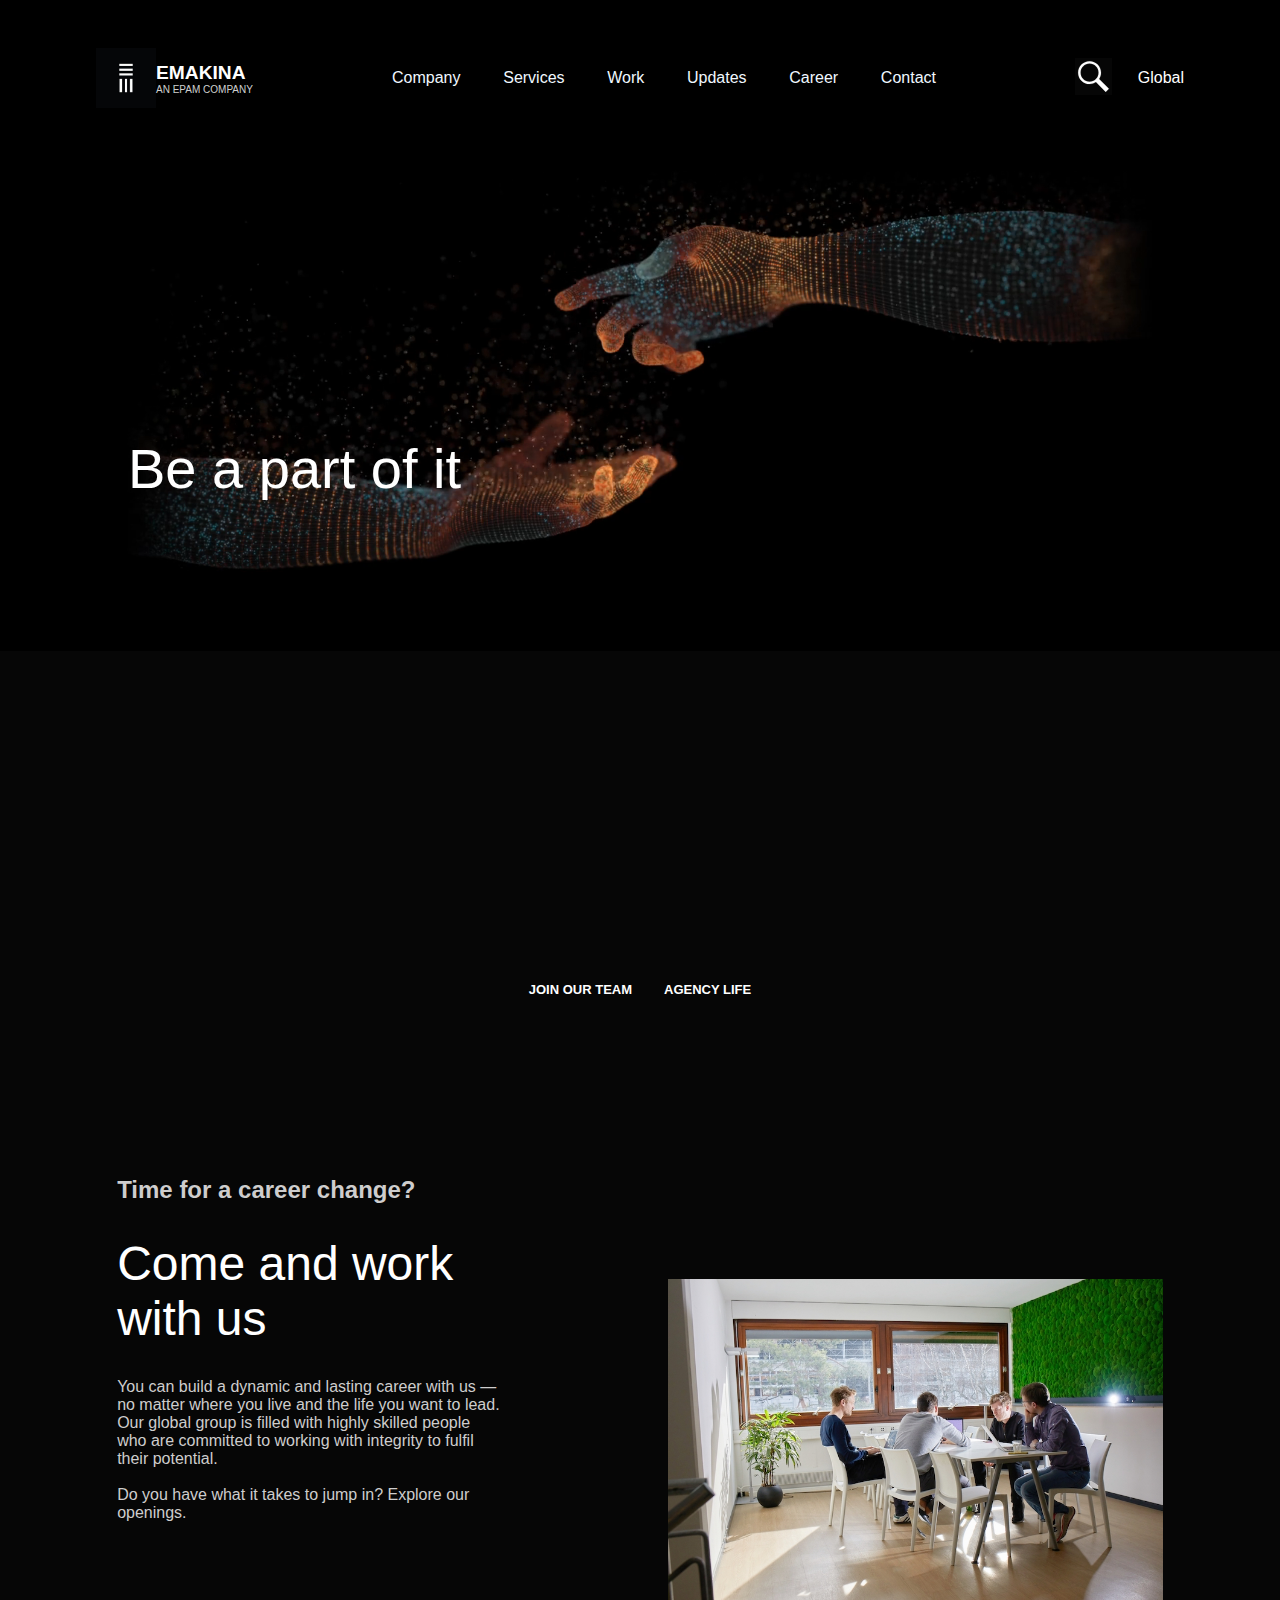
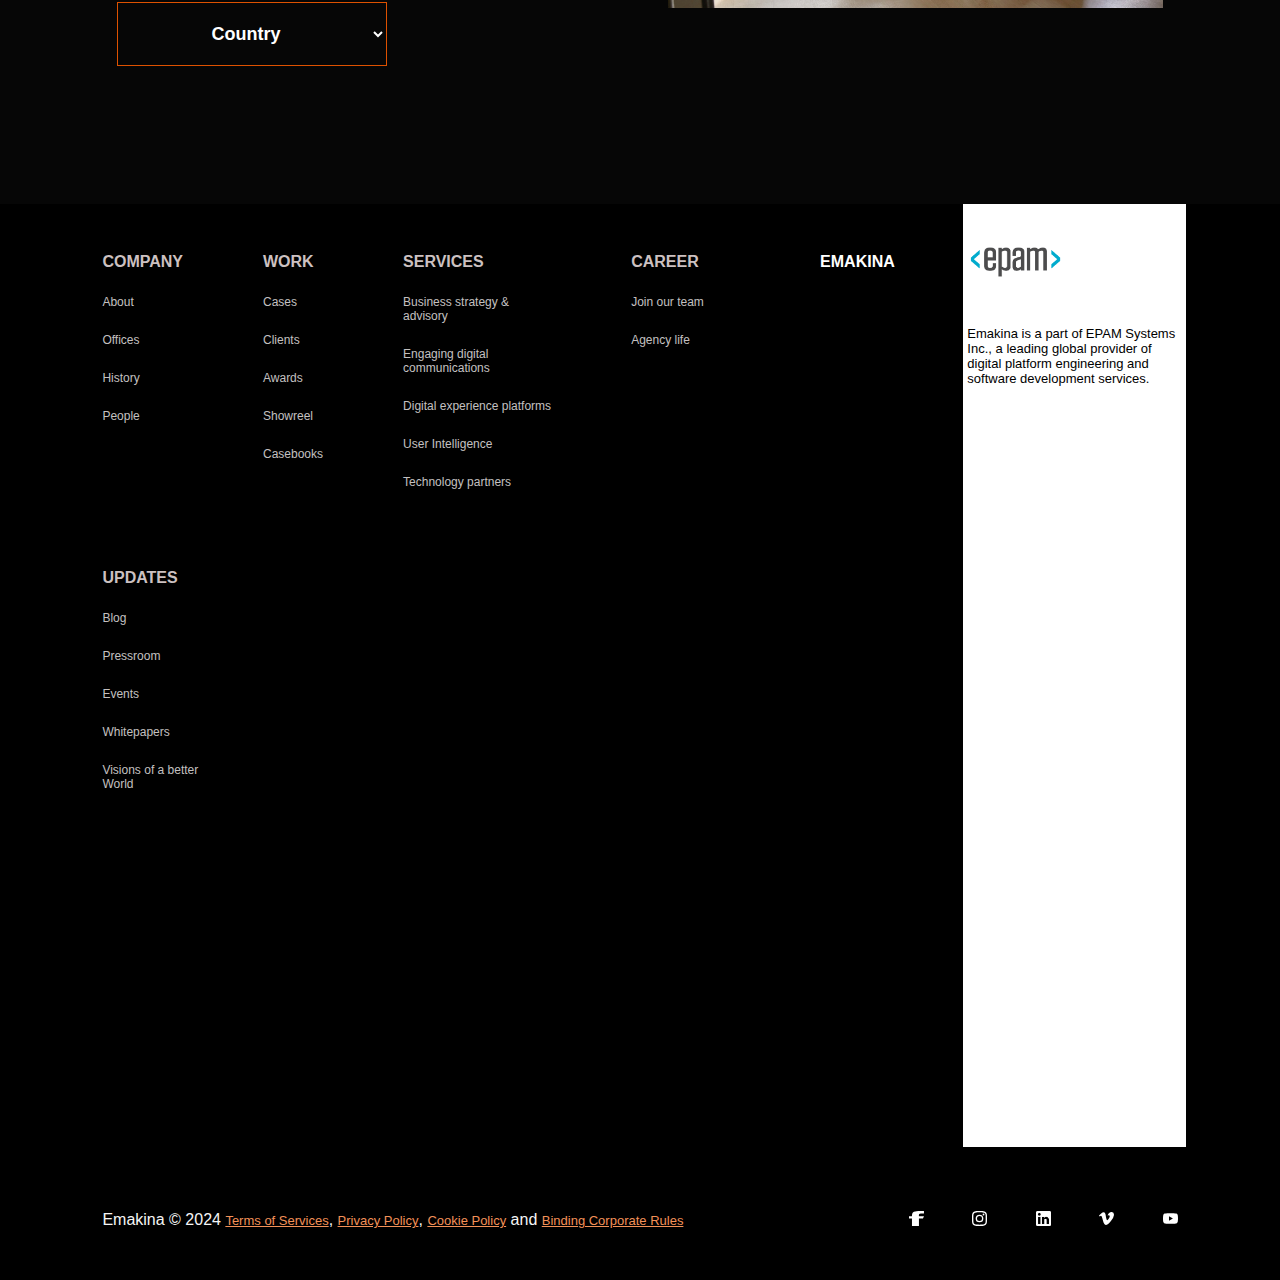
==== commit bdcc6087: "formatage" ====
--- a/src/career.html
+++ b/src/career.html
@@ -1,165 +1,183 @@
 <!DOCTYPE html>
 <html>
-    <head>
-       <meta charset="UTF-8">
-        <meta name="viewport" content="width=device-width, initial-scale=1.0">
-        <title>Emakina | Career</title>
-        <link rel="stylesheet" href="../css/index.css">
-        <link rel="stylesheet" href="../css/career.css">
-        <link rel="stylesheet" href="../css/company.css">
-        <link rel="stylesheet" href="../css/contact.css">
-        <link rel="stylesheet" href="../css/service.css">
-        <link rel="stylesheet" href="../css/update.css">
-        <link rel="stylesheet" href="../css/work.css">
-    </head>
-    <body>
-        <header>
-            <nav>
-                <a href="../index.html" id="logo-emakina">
-                    <div class="logo-emakina-image"><img src="../logo/emakina_logo.jpeg" alt="logo-emakina" id="logo-emakina-size"></div>
-                    <div class="logo-emakina-name">
-                        <div class="row-1">EMAKINA</div>
-                        <div class="row-2">AN EPAM COMPANY</div>
-                    </div>
-                </a>
-                <div class="link">
-                    <div class="link-page-container">
-                        <a href="company.html"><div  class="souligne">Company</div> </a>
-                    </div>
-                    <div class="link-page-container">
-                        <a href="service.html"><div class="souligne"> Services</div></a>
-                    </div>
-                    <div class="link-page-container">
-                        <a href="work.html"><div class="souligne">Work</div></a>
-                    </div>
-                    <div class="link-page-container">
-                        <a href="update.html"><div class="souligne">Updates</div></a>
-                    </div>
-                    <div class="link-page-container">
-                        <a href="career.html"><div class="souligne">Career</div></a>
-                    </div>
-                    <div class="link-page-container">
-                        <a href="contact.html"><div class="souligne">Contact</div></a>
-                    </div>
-                </div>
-                <div id="search">
-                    <a href="#"><img src="../logo/search.svg" alt="search" id="search-size"></a>
-                    <a href="#">Global</a>
-                </div>
-            </nav>
-        </header>
-        <main>
-            <div class="video-container">
-                <video autoplay muted loop id="background-video">
-                  <source src="../videos/Career_V2.mp4" type="video/mp4">
-                  
-                </video>
-                <div id="video-company-text-content">
-                  <div id="video-company-text-content-title">Be a part of it</div>
-                </div>
+  <head>
+    <meta charset="UTF-8" />
+    <meta name="viewport" content="width=device-width, initial-scale=1.0" />
+    <title>Emakina | Career</title>
+    <link rel="stylesheet" href="../css/index.css" />
+    <link rel="stylesheet" href="../css/career.css" />
+    <link rel="stylesheet" href="../css/company.css" />
+    <link rel="stylesheet" href="../css/contact.css" />
+    <link rel="stylesheet" href="../css/service.css" />
+    <link rel="stylesheet" href="../css/update.css" />
+    <link rel="stylesheet" href="../css/work.css" />
+  </head>
+  <body>
+    <header>
+      <nav>
+        <a href="../index.html" id="logo-emakina">
+          <div class="logo-emakina-image">
+            <img
+              src="../logo/emakina_logo.jpeg"
+              alt="logo-emakina"
+              id="logo-emakina-size"
+            />
+          </div>
+          <div class="logo-emakina-name">
+            <div class="row-1">EMAKINA</div>
+            <div class="row-2">AN EPAM COMPANY</div>
+          </div>
+        </a>
+        <div class="link">
+          <div class="link-page-container">
+            <a href="company.html"><div class="souligne">Company</div> </a>
+          </div>
+          <div class="link-page-container">
+            <a href="service.html"><div class="souligne">Services</div></a>
+          </div>
+          <div class="link-page-container">
+            <a href="work.html"><div class="souligne">Work</div></a>
+          </div>
+          <div class="link-page-container">
+            <a href="update.html"><div class="souligne">Updates</div></a>
+          </div>
+          <div class="link-page-container">
+            <a href="career.html"><div class="souligne">Career</div></a>
+          </div>
+          <div class="link-page-container">
+            <a href="contact.html"><div class="souligne">Contact</div></a>
+          </div>
+        </div>
+        <div id="search">
+          <a href="#"
+            ><img src="../logo/search.svg" alt="search" id="search-size"
+          /></a>
+          <a href="#">Global</a>
+        </div>
+      </nav>
+    </header>
+    <main>
+      <div class="video-container">
+        <video autoplay muted loop id="background-video">
+          <source src="../videos/Career_V2.mp4" type="video/mp4" />
+        </video>
+        <div id="video-company-text-content">
+          <div id="video-company-text-content-title">Be a part of it</div>
+        </div>
+      </div>
+      <div id="sub-menu">
+        <a href="#" id="sub-menu-1"> JOIN OUR TEAM </a>
+        <a href="#" id="sub-menu-2"> AGENCY LIFE </a>
+      </div>
+      <div id="career-change">
+        <div id="career-col-1">
+          <h1>Time for a career change?</h1>
+          <div id="career-title">
+            Come and work <br />
+            with us <br />
+          </div>
+          <div id="career-text">
+            You can build a dynamic and lasting career with us — no matter where
+            you live and the life you want to lead. Our global group is filled
+            with highly skilled people who are committed to working with
+            integrity to fulfil their potential.
+            <br /><br />
+            Do you have what it takes to jump in? Explore our openings.
+          </div>
+          <select name="country" id="coutry-choice">
+            <option value="">Country</option>
+            <option value="belgium">BELGIUM</option>
+            <option value="switzerland">SWITZERLAND</option>
+            <option value="france">FRANCE</option>
+            <option value="the netherlands">THE NETHERLANDS</option>
+            <option value="australia">AUSTRALIA</option>
+            <option value="south africa">SOUTH AFRICA</option>
+          </select>
+        </div>
+        <div id="career-col-2">
+          <img src="../img/career.jpg" alt="" id="career-image-size" />
+        </div>
+      </div>
+    </main>
+    <footer>
+      <div id="head-footer-container">
+        <div id="foot-link-container">
+          <div class="foot-link-row">
+            <div class="link-type">
+              <div class="link-title">COMPANY</div>
+              <a href="#">About</a>
+              <a href="#">Offices</a>
+              <a href="#">History</a>
+              <a href="#">People</a>
             </div>
-            <div id="sub-menu">
-                <a href="#" id="sub-menu-1">
-                    JOIN OUR TEAM
-                </a>
-                <a href="#" id="sub-menu-2">
-                    AGENCY LIFE 
-                </a>
+            <div class="link-type">
+              <div class="link-title">WORK</div>
+              <a href="">Cases</a>
+              <a href="#">Clients</a>
+              <a href="#">Awards</a>
+              <a href="#">Showreel</a>
+              <a href="#">Casebooks</a>
             </div>
-            <div id="career-change">
-                <div id="career-col-1">
-                    <h1>Time for a career change?</h1>
-                    <div id="career-title">
-                        Come and work <br> with us <br>
-                    </div>
-                    <div id="career-text">
-                        You can build a dynamic and lasting career with us — no 
-                        matter where you live and the life you want to lead. Our global group is filled with highly skilled people who are committed to working with integrity to fulfil their potential. 
-                        <br><br>
-                        Do you have what it takes to jump in? Explore our openings. 
-                    </div>
-                    <select name="country" id="coutry-choice">
-                        <option value="">Country</option>
-                        <option value="belgium">BELGIUM</option>
-                        <option value="switzerland">SWITZERLAND</option>
-                        <option value="france">FRANCE</option>
-                        <option value="the netherlands">THE NETHERLANDS</option>
-                        <option value="australia">AUSTRALIA</option>
-                        <option value="south africa">SOUTH AFRICA</option>
-                    </select>
-                </div>
-                <div id="career-col-2">
-                    <img src="../img/career.jpg" alt="" id="career-image-size">
-                </div>
+            <div class="link-type">
+              <div class="link-title">SERVICES</div>
+              <a href="#">Business strategy & <br />advisory</a>
+              <a href="#">Engaging digital <br />communications</a>
+              <a href="#">Digital experience platforms</a>
+              <a href="#">User Intelligence</a>
+              <a href="#">Technology partners</a>
             </div>
-        </main>
-        <footer>
-            <div id="head-footer-container">
-                <div id="foot-link-container">
-                    <div class="foot-link-row">
-                        <div class="link-type">
-                            <div class="link-title">COMPANY</div>
-                            <a href="#">About</a>
-                            <a href="#">Offices</a>
-                            <a href="#">History</a>
-                            <a href="#">People</a>
-                        </div>
-                        <div class="link-type">
-                            <div class="link-title">WORK</div>
-                            <a href="">Cases</a>
-                            <a href="#">Clients</a>
-                            <a href="#">Awards</a>
-                            <a href="#">Showreel</a>
-                            <a href="#">Casebooks</a>
-                        </div>
-                        <div class="link-type">
-                            <div class="link-title">SERVICES</div>
-                            <a href="#">Business strategy & <br>advisory</a>
-                            <a href="#">Engaging digital <br>communications</a>
-                            <a href="#">Digital experience platforms</a>
-                            <a href="#">User Intelligence</a>
-                            <a href="#">Technology partners</a>
-                        </div>
-                        
-                   
-                        <div class="link-type">
-                            <div class="link-title">CAREER</div>
-                            <a href="#">Join our team</a>
-                            <a href="#">Agency life</a>
-                        </div>
-                        <div class="link-type">
-                            <div class="link-title">UPDATES</div>
-                            <a href="#">Blog</a>
-                            <a href="#">Pressroom</a>
-                            <a href="#">Events</a>
-                            <a href="#">Whitepapers</a>
-                            <a href="#">Visions of a better <br>World</a>
-                        </div>  
-                    </div>
-                </div>
-                <div id="epam">
-                    <div id="left-footer">
-                        <div class="link-title">EMAKINA</div>
-                    </div>
-                    <div class="right-footer">
-                        <div id="epam-content">
-                            <div id="epam-image"><img src="../logo/EPAM_LOGO_Primary.png" alt="Epam" id="epam-image-size"></div>
-                            <p>Emakina is a part of EPAM Systems Inc., a leading global provider of digital platform engineering and software development services.</p>
-                        </div>
-                    </div>
-                </div>
+
+            <div class="link-type">
+              <div class="link-title">CAREER</div>
+              <a href="#">Join our team</a>
+              <a href="#">Agency life</a>
             </div>
-            <div id="foot-footer-container">
-                <div id="copyright">Emakina © 2024 <a href="service.html">Terms of Services</a>, <a href="#">Privacy Policy</a>, <a href="#">Cookie Policy</a> and <a href="#">Binding Corporate Rules</a></div>
-                <div id="social">
-                    <img src="../logo/facebook.svg" alt="" id="social-image-size">
-                    <img src="../logo/instagram.svg" alt="" id="social-image-size">
-                    <img src="../logo/linkdin.png" alt="" id="social-image-size">
-                    <img src="../logo/vimeo.svg" alt="" id="social-image-size">
-                    <img src="../logo/youtube.svg" alt="" id="social-image-size">
-                </div>
+            <div class="link-type">
+              <div class="link-title">UPDATES</div>
+              <a href="#">Blog</a>
+              <a href="#">Pressroom</a>
+              <a href="#">Events</a>
+              <a href="#">Whitepapers</a>
+              <a href="#">Visions of a better <br />World</a>
             </div>
-        </footer>
-    </body>
+          </div>
+        </div>
+        <div id="epam">
+          <div id="left-footer">
+            <div class="link-title">EMAKINA</div>
+          </div>
+          <div class="right-footer">
+            <div id="epam-content">
+              <div id="epam-image">
+                <img
+                  src="../logo/EPAM_LOGO_Primary.png"
+                  alt="Epam"
+                  id="epam-image-size"
+                />
+              </div>
+              <p>
+                Emakina is a part of EPAM Systems Inc., a leading global
+                provider of digital platform engineering and software
+                development services.
+              </p>
+            </div>
+          </div>
+        </div>
+      </div>
+      <div id="foot-footer-container">
+        <div id="copyright">
+          Emakina © 2024 <a href="service.html">Terms of Services</a>,
+          <a href="#">Privacy Policy</a>, <a href="#">Cookie Policy</a> and
+          <a href="#">Binding Corporate Rules</a>
+        </div>
+        <div id="social">
+          <img src="../logo/facebook.svg" alt="" id="social-image-size" />
+          <img src="../logo/instagram.svg" alt="" id="social-image-size" />
+          <img src="../logo/linkdin.png" alt="" id="social-image-size" />
+          <img src="../logo/vimeo.svg" alt="" id="social-image-size" />
+          <img src="../logo/youtube.svg" alt="" id="social-image-size" />
+        </div>
+      </div>
+    </footer>
+  </body>
 </html>
-    --- a/css/index.css
+++ b/css/index.css
@@ -1,1373 +1,741 @@
-*{
-    margin: 0;
-    padding: 0;
-    font-family: sans-serif;
-}
-
-header{
-    width: 100%;
-    display: flex;
-    flex-direction: column;
-    justify-content: center;
-    align-items: center;
-    position: sticky;
-    color: white;
-    height: auto;
-    padding-top: 3rem;
-}
-header:hover{
-    background-color: black;
-}
-
-main{
-    background-color: rgb(6,6,6);
-}
-
-body{
-    background-color: rgb(6,6,6);
-}
-
-nav{
-    width: 85%;
-    display: flex;
-    flex-direction: row;
-    justify-content: space-between;
-    align-items: center;
-    color: white;
-}
-
-#logo-emakina{
-    text-decoration: none;
-    display: flex;
-    flex-direction: row;
-    align-items: center;
-    justify-content: center;
-    color: white;
-}
-
-.logo-emakina-name .row-1{
-    font-weight: bold;
-    font-family: 'Lucida Sans', 'Lucida Sans Regular', 'Lucida Grande', 'Lucida Sans Unicode', Geneva, Verdana, sans-serif;
-    font-size: 120%;
-    color: white;
-}
-
-.logo-emakina-name .row-2{
-    font-family: 'Lucida Sans', 'Lucida Sans Regular', 'Lucida Grande', 'Lucida Sans Unicode', Geneva, Verdana, sans-serif;
-    color: rgba(255, 255, 255, 0.822);
-    font-size: x-small;
-    font-weight: lighter;
-}
-
-.logo-emakina-image{
-    width: 60px;
-    height: 60px;
-}
-
-#logo-emakina-size{
-    width: 100%;
-    height:100%;
-}
-
-.link{
-    width: 50%;
-    display: flex;
-    flex-direction: row;
-    justify-content: space-between;
-    align-items: center;
-    color: white;
-}
-.link:hover{
-    background-color: black;
-}
-
-.link-page{
-    display: none;
-    color: white;
-    width: auto;
-}
-.link-page-container{
-    background-color: black;
-}
-
-.link-page-container:hover .link-page{
-    display: block;
-    color: white;
-    background-color: black;
-    position: absolute;
-    display: flex;
-    flex-direction: column;
-    gap: 0.5rem;
-    text-align: center;
-    font-size: 90%;
-}
-
-.link a{
-    text-decoration: none;
-    font-weight: lighter;
-    font-family: sans-serif;
-    color: aliceblue;
-}
-
-#search{
-    width: 10%;
-    display: flex;
-    flex-direction: row;
-    align-items: center;
-    justify-content: space-between;
-    font-weight: lighter;
-    font-family: sans-serif;
-    color: aliceblue;
-    background-color: transparent;
-}
-
-#search a{
-    text-decoration: none;
-    color: white;
-}
-
-#search-size{
-    width: 37px;
-    height: 37px;
-}
-
-iframe{
-    width: 70%;
-    height: 100%;
-}
-
-.video{
-    width: 100%;
-    height: 90vh;
-    display: flex;
-    flex-direction: column;
-    align-items: center;
-    justify-content: center;
-    padding-bottom: 10rem;
-    margin-top: 4rem;
-}
-
-#welcome{
-    display: flex;
-    flex-direction: column;
-    align-items: center;
-    align-content: left;
-    color: white;
-}
-
-.content-title-welcome{
-    font-size: 300%;
-    font-weight: 500;
-    font-family: sans-serif;
-    padding-bottom: 5%;
-    padding-top: 1%;
-    color: white;
-}
-
-.content-text-welcome{
-    display: flex;
-    flex-direction: column;
-    gap: 0.5rem;
-    color: rgb(129, 128, 128);
-}
-
-.content-title{
-    font-size: 300%;
-    font-weight: 500;
-    font-family: sans-serif;
-    padding-bottom: 5%;
-    color: white;
-    margin-left: 8%;
-}
-
-.content-text{
-    width: 80%;
-    display: flex;
-    flex-direction: column;
-    gap: 0.5rem;
-    color: rgb(129, 128, 128);
-    margin-left: 8%;
-    margin-bottom: 7rem;
-}
-
-#choice{
-    padding-top: 3rem;
-    display: flex;
-    flex-direction: row;
-    gap: 5%;
-    font-size: 70%;
-}
-
-#choice a{
-    text-decoration: none;
-    color: white;
-}
-
-#statistics{
-    display: flex;
-    flex-direction: row;
-    width: 70%;
-    justify-content: space-around;
-    margin: 15%;
-    color: white;
-}
-
-.statistic{
-    display: flex;
-    flex-direction: column;
-    text-align: justify;
-}
-
-.statistic-number{
-    font-size: 400%;
-}
-.statistic-number span{
-    font-size: 50%;
-}
-#services{
-    width: 75%;
-    display: flex;
-    flex-direction: row;
-    margin-left: 8%;
-    justify-content: space-between;
-    color: white;
-    padding-bottom: 10rem;
-}
-#services-col-1 h2{
-    color: rgb(184, 183, 183);
-    margin-left: 8%;
-}
-#services-col-2{
-    width: 40%;
-    display: flex;
-    flex-direction: column;
-    gap: 7%;
-    align-items: flex-start;
-    justify-content: space-around;
-    padding-top: 10rem;
-    transition: margin-top 0.5s ease;
-}
-#services-col-1{
-    width: 35%;
-    text-align: justify;
-}
-.offers-row{
-    width: 100%;
-    display: flex;
-    flex-direction: row;
-    align-items: top;
-    gap: 10%;
-    padding-bottom: 4rem;
-}
-.scroll{
-    animation: decalage 3s ease-in-out;
-}
-@keyframes decalage{
-    from{
-        padding-top: 0;
-    }
-    to{
-        padding-top: 5rem;
-    }
-}
-.souligne{
-    position: relative;
-    display: inline-block;
-}
-.souligne:hover::after{
-    content: '';
-    position: absolute;
-    bottom: -15px;
-    left: 30%;
-    width: 40%;
-    height: 3px;
-    background-color: white;
-}
-
-.offers-title{
-    font-size: x-large;
-}
-
-.offers-row-col{
-    display: flex;
-    flex-direction: column;
-    gap: 1.3rem;
-}
-
-.offers-logo{
-    width: 45px;
-    height: 45px;
-    padding-top: 1rem;
-    padding-bottom: 1rem;
-}
-
-.offers-choice{
-    font-size: 70%;
-}
-
-#showcase{
-    width: 84%;
-    display: flex;
-    flex-direction: column;
-    gap: 2rem;
-    margin-bottom: 10rem;
-    margin-left: 8%;
-    margin-right: 8%;
-}
-
-#showcase-head{
-    width: 100%;
-    display: flex;
-    flex-direction: row;
-    justify-content: space-between;
-    align-items: center;
-}
-
-#showcase-title{
-    color: rgb(206, 206, 206);
-    font-size: 300%;
-}
-
-#showcase-head a{
-    color: rgb(177, 175, 175);
-    text-decoration: none;
-    font-size: 70%;
-}
-
-#showcase-content{
-    width: 100%;
-    display: flex;
-    flex-direction: row;
-    justify-content: space-between;
-}
-
-.showcase-image{
-    width: 100%;
-    height: auto;
-}
-
-#showcase-image-size{
-    width: 100%;
-    height: 50vh;
-}
-
-.showcase-content-col{
-    width: 23%;
-    display: flex;
-    flex-direction: column;
-    gap: 2rem;
-}
-.showcase-content-col
-
-.showcase-description-title{
-    font-weight: bolder;
-    color: white;
-}
-
-.showcase-description-text{
-    color: rgb(209, 207, 207);
-}
-
-#partner-head{
-    width: 84%;
-    display: flex;
-    flex-direction: row;
-    align-items: center;
-    justify-content: space-between;
-    margin-left: 8%;
-    margin-right: 8%;
-}
-
-#partner-grow{
-    width: 37%;
-}
-
-#partner-head a{
-    color: rgb(245, 243, 243);
-    text-decoration: none;
-    font-size: 70%;
-}
-
-.logo-partner-image-size{
-    width: 70%;
-    height: auto;
-}
-
-.logo-partner-image{
-    width: 10%;
-    height: 15vh;
-    border-bottom: 1px solid snow;
-    display: flex;
-    flex-direction: column;
-    justify-content: flex-start;
-    align-items: center;
-}
-
-#content-logo-partner{
-    width: 100%;
-    display: flex;
-    flex-direction: column;
-    justify-content: center;
-    align-items: center;
-    gap: 4rem;
-    padding-bottom: 15rem;
-}
-
-#logo-partner-row{
-    width: 84%;
-    display: flex;
-    flex-direction: row;
-    justify-content: space-between;
-}
-
-#news-container{
-    width: 84%;
-    display: flex;
-    flex-direction: row;
-    align-items: flex-start;
-    margin-left: 8%;
-    margin-right: 8%;
-    color: white;
-    margin-bottom: 10rem;
-}
-
-button{
-    width: 10rem;
-    height: 5rem;
-    border-color: rgb(238, 103, 54);
-    color: white;
-    font-weight: bolder;
-    font-size: 105%;
-    background-color: rgb(6,6,6);
-}
-
-.news-image-size{
-    width: 25vw;
-    height: 25vh;
-}
-
-.news-col-1{
-    width: 35%;
-    display: flex;
-    flex-direction: column;
-    align-items: flex-start;
-    gap: 1.5rem;
-    padding-top: 7%;
-}
-
-.news-col-2{
-    width: 33%;
-    display: flex;
-    flex-direction: column;
-    align-items: flex-start;
-    gap: 3rem;
-}
-
-.news-col-3{
-    width: 33%;
-    display: flex;
-    flex-direction: column;
-    align-items: flex-start;
-    gap: 3rem;
-    margin-top: 7%;
-}
-.content-title-news{
-    font-size: 300%;
-    font-weight: 500;
-    font-family: sans-serif;
-    color: white;
-}
-
-.content-text-news{
-    display: flex;
-    flex-direction: column;
-    gap: 0.5rem;
-    color: rgb(129, 128, 128);
-}
-
-.news-row{
-    display: flex;
-    flex-direction: column;
-    gap: 3rem;
-}
-
-.news-text{
-    font-weight: bolder;
-}
-
-.news-date{
-    font-size: 70%;
-}
-
-#awards-container{
-    display: flex;
-    flex-direction: row;
-    gap: 10rem;
-    width: 84%;
-    margin-left: 8%;
-    margin-right: 8%;
-    color: white;
-}
-
-.awards-col{
-    display: flex;
-    flex-direction: column;
-    gap: 2.5rem;
-}
-
-.awards-logo{
-    width: 70px;
-    height: 35px;
-}
-
-.awards-col span{
-    font-size: 70%;
-}
-
-#awards-details{
-    display: flex;
-    flex-direction: row;
-    gap: 6rem;
-}
-
-#detail{
-    width: 100%;
-    display: flex;
-    flex-direction: row;
-    justify-content: space-between;
-    align-items: center;
-    color: white;
-    padding-top: 2rem;
-    padding-bottom: 6rem;
-}
-
-.detail-col{
-    width: 45%;
-    display: flex;
-    flex-direction: column;
-    gap: 3rem;
-}
-
-input{
-    width: 100%;
-    height: 4rem;
-    color: darkgray;
-    padding-left: 10%;
-    border-top: transparent;
-    border-left: transparent;
-    border-right: transparent;
-    border-bottom-color: rgb(78, 77, 77);
-    background-color: rgb(6,6,6);
-}
-
-#subject{
-    color: white;
-}
-
-select{
-    text-align: center;
-    color: white;
-    width: 30%;
-    text-align: center;
-    margin-top: 3rem;
-    margin-bottom: 3rem;
-    height: 4rem;
-    border-color: rgb(221, 81, 0);
-    background-color: rgb(6,6,6);
-}
-
-.contact-container{
-    color: white;
-    margin-left: 8%;
-    margin-right: 8%;
-    width: 84%;
-}
-
-#contact-title{
-    font-size: 350%;
-    margin: 10%;
-}
-
-#message{
-    color: white;
-    text-align: center;
-    background-color: rgb(6,6,6);
-}
-
-textarea{
-    margin-bottom: 2rem;
-    height: 30vh;
-    width: 100%;
-    color: white;
-    padding-top: 2%;
-    padding-left: 2%;
-    border-color: grey;
-    background-color: rgb(6,6,6);
-}
-
-.contact-container button{
-    width: 280px;
-    height: 70px;
-    font-size: 95%;
-    background-color: rgb(6,6,6);
-}
-
-#head-footer-container{
-    width: 84%;
-    height: auto;
-    margin-left:8%;
-    margin-right: 8%;
-    color: rgb(204, 193, 193);
-    display: flex;
-    flex-direction: row;
-    background-color: black;
-    
-}
-
-#foot-link-container{
-    width: 65%;
-    height: 100%;
-    background-color: black;
-    
-}
-
-.link-type{
-    display: flex;
-    flex-direction: column;
-    gap: 1.5rem;
-    background-color: black;
-}
-
-.link-title{
-    font-weight: bold;
-}
-
-.foot-link-row{
-    padding-top: 7%;
-    display: flex;
-    flex-direction: row;
-    gap: 5rem;
-    text-align: top;
-    background-color: black;
-    flex-wrap: wrap;
-
-}
-.link-type a{
-    color: rgb(196, 192, 192);
-    text-decoration: none;
-    font-size: 75%;
-    background-color: black;
-}
-#epam{
-    width: 35%;
-    height: 100%;
-    display: flex;
-    flex-direction: row;
-    color: white;
-    justify-content: flex-start;
-    align-content: center;
-}
-#epam p{
-    background-color: rgb(238, 237, 237);
-    color: black;
-    font-size: small;
-}
-#epam-image-size{
-    width: 45%;
-    height: 30px;
-}
-footer{
-    background-color: black;
-    color: white;
-    height: auto;
-    width: 100%;
-    display: flex;
-    flex-direction: column;
-    gap: 10%;
-    margin-top: 5rem;
-    justify-content: center;
-    align-items: center;
-}
-#left-footer{
-    width: 40%;
-    padding-top: 13%;
-    padding-left: 5%;
-    display: flex;
-    flex-direction: column;
-    justify-content: flex-start;
-}
-
-.right-footer{
-    width: 60%;
-}
-#left-footer p{
-    font-size: 80%;
-    background-color: black;
-    color: rgb(253, 250, 250);
-}
-#epam-content{
-    background-color: rgb(255, 255, 255);
-    width: 100%;
-    height: 100vh;
-    padding-top: 20%;
-    padding-left: 2%;
-    padding-right: 2%;
-    display: flex;
-    flex-direction: column;
-    gap: 5%;
-    justify-content: flex-start;
-}
-#epam-content p{
-    background-color: rgb(255, 255, 255);
-}
-#copyright{
-    color: whitesmoke;
-}
-#copyright a{
-    color: rgb(243, 145, 88);
-    font-size: small;
-}
-#social-image-size{
-    width: 15px;
-    height: 15px;
-}
-#foot-footer-container{
-    width: 84%;
-    height: auto;
-    display: flex;
-    flex-direction: row;
-    justify-content: space-between;
-    margin-left: 8%;
-    margin-right: 8%;
-    margin-top: 5%;
-}
-#social{
-    display: flex;
-    flex-direction: row;
-    width: 25%;
-    justify-content: space-between;
-    align-items: center;
-    padding-bottom: 5%;
-}
-
-.video-container {
-    position: relative;
-    width: 100%;
-    height: 80vh;
-    overflow: hidden;
-    margin-bottom: 10vh;
-  }
-  
-  #background-video {
-    width: 100%;
-  }
-  
-  #video-company-text-content {
-    position: absolute;
-    top: 50%;
-    margin-left: 35%;
-    transform: translate(-50%, -50%);
-    color: white;
-    z-index: 1;
-    width: 50%;
-    display: flex;
-    flex-direction: column;
-    gap: 1rem;
-    justify-content: flex-start;
-  }
-  #video-company-text-content h2{
-    color: rgb(151, 149, 149);
-  }
-  #video-company-text-content-title{
-    font-size: 350%;
-  }
-  #video-company-text-content-paragraph{
-    width: 100%;
-    text-align: justify;
-  }
-  #optimist-text{
-    text-align: center;
-    font-style: italic;
-    margin-top: 20vh;
-    margin-bottom: 20vh;
-    color: white;
-    font-size: 170%;
-    font-family: cursive;
-  }
-  #worldmap{
-    display: flex;
-    flex-direction: row;
-    justify-content: space-between;
-    width: 85%;
-    margin-bottom: 20vh;
-    padding-left: 10%;
-    background-image: url('../img/world-map.png');
-    background-attachment: local;
-    background-position-x: left;
-    background-position-y: bottom;
-    background-repeat: no-repeat;
-    background-size: 75%;
-    height: 150vh;
-    padding-right: 5%;
-    flex-wrap: wrap;
-  }
-  #col-1 select{
-    text-align: center;
-    width: 20vw;
-    border-color: rgb(238, 103, 54);
-  }
-  .country-choice{
-    text-align: center;
-    color: white;
-    background-color: rgb(50, 50, 50);
-    height: 10vh;
-  }
-#col-1 .content{
-    display: flex;
-    flex-direction: column;
-    gap: 0.3rem;
-    width: auto;
-    color: rgb(109, 107, 107);
-}
-#col-1 .title{
-    font-size: 300%;
-    color: white;
-    margin-bottom: 10%;
-}
-#col-1{
-    height: fit-content;
-    width: auto;
-    display: flex;
-    flex-direction: column;
-    align-content: left;
-    align-items: flex-start;
-    text-align: left;
-}
-select option h2{
-    font-weight: bold;
-}
-#col-2{
-    height: fit-content;
-    width: 40%;
-    background-color: rgb(26, 25, 25);
-    display: flex;
-    flex-direction: row;
-    justify-content: center;
-    margin-top: 10%;
-    padding: 1rem;
-    margin-bottom: 1rem;
-}
-#emakina-col{
-    display: flex;
-    flex-direction: column;
-    gap: 1rem;
-    width: 50%;
-    height: auto;
-}
-#emakina-col #link{
-    display: flex;
-    flex-direction: column;
-    gap: 1.5rem;
-    color: rgb(88, 87, 87);
-}
-#emakina-col #link a{
-    text-decoration: none;
-    color: rgb(119, 117, 117);
-    padding-left: 20%;
-}
-#emakina-col h4{
-    color: rgb(233, 229, 229);
-    border-color: 1px solid grey;
-    height: 10vh;
-    top: 50%;
-    display: flex;
-    flex-direction: column;
-    justify-content: center;
-    align-items: center;
-}
-#group-col{
-    display: flex;
-    flex-direction: column;
-    gap: 1rem;
-    width: 50%;
-    height: auto;
-}
-#group-col #link{
-    display: flex;
-    flex-direction: column;
-    gap: 1.5rem;
-    color: rgb(88, 87, 87);
-}
-#group-col #link a{
-    text-decoration: none;
-    color: rgb(122, 122, 122);
-    padding-left: 20%;
-}
-#group-col h4{
-    color: rgb(88, 87, 87);
-    border-color: 1px solid grey;
-    height: 10vh;
-    top: 50%;
-    display: flex;
-    flex-direction: column;
-    justify-content: center;
-    align-items: center;
-}
-.image-video{
-    width: 70vw;
-    height: 85vh;
-    display: flex;
-    flex-direction: column;
-    justify-content: center;
-    align-items: center;
-}
-#image-video-size{
-    width: 100%;
-    height: 100%;
-}
-#history{
-    width: 70%;
-    display: flex;
-    flex-direction: column;
-    gap: 2rem;
-    color: rgb(180, 177, 177);
-}
-#history-text-container{
-    width: 70vw;
-    height: fit-content;
-}
-.content-title-history{
-    font-size: 300%;
-    color: white;
-}
-#three-images{
-    width: 70vw;
-    display: flex;
-    flex-direction: row;
-    justify-content: space-between;
-    height: 100vh;
-}
-#three-images #column-1{
-    width: 48%;
-    height: 100%;
-    display: flex;
-    flex-direction: column;
-    justify-content: space-between;
-}
-#three-images #column-2{
-    width: 48%;
-    height: 100%;
-    display: flex;
-    flex-direction: column;
-    justify-content: flex-start;
-    background-color: black;
-}
-
-#building-size{
-    width: 100%;
-    height: 47%;
-}
-#stairs-size{
-    width: 100%;
-    height: auto;
-}
-#lac-size{
-    width: 100%;
-    height: 47%;
-}
-#history-container{
-    display: flex;
-    flex-direction: column;
-    height: fit-content;
-    gap: 15rem;
-    justify-content: center;
-    align-items: center;
-}
-#big-moments{
-    display: flex;
-    flex-direction: row;
-    gap: 4rem;
-    width: 86vw;
-    margin-top: 15vh;
-    margin-left: 7vw;
-    margin-right: 7vw;
-    justify-content: flex-start;
-}
-#big-moments-text{
-    width: 22vw;
-    height: fit-content;
-    display: flex;
-    flex-direction: column;
-    gap: 1rem;
-}
-#big-moments-images{
-    width: 50vw;
-    height: fit-content;
-    display: flex;
-    flex-direction: row;
-    justify-content: flex-start;
-    gap: 4rem;
-}
-#descript{
-    display: flex;
-    flex-direction: column;
-    gap: 1rem;
-    width: 22vw;
-    height: fit-content;
-}
-#big-moments-image{
-    width: 100%;
-    height: auto;
-}
-#big-moments-image-size{
-    width: 100%;
-    height: 100%;
-}
-#year{
-    color: white;
-    font-size: 105%;
-    font-weight: bold;
-}
-.context{
-    color: rgb(207, 206, 206);
-    width: 95%;
-    height: fit-content;
-}
-#privacy-policy{
-    color: whitesmoke;
-    margin-top: 20vh;
-    margin-bottom: 20vh;
-    margin-left: 15.5vw;
-    margin-right: 15.5vw;
-}
-.contact-container-page{
-    color: white;
-    margin-left: 20%;
-    margin-right: 20%;
-    width: 60%;
-}
-.contact-container-page button{
-    width: 280px;
-    height: 70px;
-    font-size: 95%;
-    background-color: rgb(6,6,6);
-}
-#sub-menu{
-    display: flex;
-    flex-direction: row;
-    gap: 2rem;
-    width: 100%;
-    align-items: center;
-    justify-content: center;
-}
-#sub-menu a{
-    font-weight: 700;
-    font-size: small;
-    text-decoration: none;
-    color: white;
-    margin-top: 5%;
-    margin-bottom: 14%;
-}
-#career-change{
-    width: 86%;
-    color: whitesmoke;
-    margin-left: 7%;
-    margin-right: 7%;
-    display: flex;
-    flex-direction: row;
-    justify-content: center;
-    align-items: center;
-    gap: 15%;
-    margin-bottom: 10vh;
-}
-#career-change h1{
-    color: rgb(206, 205, 205);
-    font-size: x-large;
-}
-#career-title{
-    font-size: 300%;
-    color: white;
-}
-#career-col-1{
-    width: 35%;
-    display: flex;
-    flex-direction: column;
-    gap: 2rem;
-    color: rgb(206, 205, 205);
-    font-weight: 400;
-}
-#career-col-1 select{
-    width: 70%;
-    font-weight: bolder;
-    font-size: large;
-}
-#career-col-1 select option{
-    background-color: rgb(43, 42, 42);
-    font-weight: lighter;
-    font-size: medium;
-    height: 100%;
-}
-#career-col-2{
-    width: 45%;
-    height: fit-content;
-}
-#career-image-size{
-    width: 100%;
-    height: 100%;
-}
-.all-service-container{
-    display: flex;
-    flex-direction: row;
-    width: 82%;
-    margin-left: 8%;
-    justify-content: space-between;
-    color: whitesmoke;
-    margin-top: 20vh;
-    margin-bottom: 30vh;
-}
-.all-service-col-1{
-    width: 23%;
-    display: flex;
-    flex-direction: column;
-    justify-content: flex-start;
-    gap: 2.5rem;
-}
-.all-service-big-title{
-    font-size: 300%;
-    font-weight: 500;
-    color: whitesmoke;
-}
-.all-service-logo{
-    width: 90px;
-    height: 90px;
-}
-.all-service-logo-size{
-    width: 100%;
-    height: 100%;
-}
-.all-service-description{
-    color: rgb(184, 179, 179);
-}
-.all-service-col-2{
-    display:flex;
-    flex-direction: column;
-    gap: 7rem;
-    width: 55%;
-    margin-top: 30%;
-}
-.all-service-col-2-row{
-    display: flex;
-    flex-direction: row;
-    justify-content: flex-start;
-    gap: 20%;
-}
-.one-service{
-    display: flex;
-    flex-direction: column;
-    gap: 2rem;
-    width: 35%;
-}
-.all-service-small-title{
-    color: white;
-    font-size: 170%;
-    font-weight: 500;
-}
-.all-service-explication{
-    color: rgb(216, 213, 213);
-}
-.one-service a{
-    text-decoration: none;
-    color: whitesmoke;
-    font-size: 70%;
-}
-#blog-menu{
-    display: flex;
-    flex-direction: row;
-    width: 55%;
-    justify-content: space-between;
-    align-items: center;
-    margin-top: 10vh;
-    margin-bottom: 10vh;
-    margin-left: 25%;
-    margin-right: 25%;
-}
-#blog-choice-menu{
-    color: white;
-    font-weight: bolder;        
-}
-.blog-item{
-    width: 70%;
-    display: flex;
-    flex-direction: row;
-    justify-content: space-between;
-    align-items: center;
-}
-.blog-item a{
-    text-decoration: none;
-    color: white;
-}
-#blogposts{
-    color: white;
-    font-size: 300%;
-    font-weight: 500;
-    margin-top: 5vh;
-    margin-bottom: 1rem;
-    margin-left: 8%;
-}
-#blogpost-menu{
-        display: flex;
-        flex-direction: row;
-        flex-wrap: wrap;
-        align-items: center;
-        gap: 0.75rem;
-        margin-left: 8%;
-}
-#blogpost-menu :first-child{
-    padding-left: 1rem;
-    padding-right: 1rem;
-    background-color: rgb(248, 104, 52);
-    border-color: transparent;
-}
-#blogpost-menu button{
-    width: max-content;
-    border: 1px solid white;
-    padding-left: 1.5rem;
-    padding-right: 1.5rem;
-    height: max-content;
-    padding-top: 0.5rem;
-    padding-bottom: 0.5rem;
-}
-#blogpost-container{
-    display: flex;
-    flex-direction: row;
-    align-items: center;
-    justify-content: space-between;
-    width: 82%;
-    margin-left: 8%;
-    margin-right: 8%;
-    margin-bottom: 10vh;
-    margin-top: 10vh;
-    flex-wrap: wrap;
-}
-.blogpost-col{
-    width: 29.5%;
-    height: 50vh;
-    display: flex;
-    flex-direction: column;
-    /* justify-content: flex-start; */
-    margin-bottom: 8vh;
-    gap: 1rem;
-}
-.blogpost-image{
-    width: 100%;
-    height: auto;
-}
-.blogpost-image-size{
-    width: 100%;
-    height: auto;
-}
-.blogpost-text{
-    color: white;
-    font-weight: bold;
-}
-.blogpost-date{
-    font-size: 70%;
-    color: whitesmoke;
-}
-.blogpost-category{
-    color: rgb(153, 152, 152);
-    font-size: 70%;
-}
-#learn-more-blogpost{
-    text-align: center;
-    color: white;
-    font-size: 70%;
-}
-#work-container{
-    width: 84%;
-    margin-left: 8%;
-    margin-right: 8%;
-    display: flex;
-    flex-direction: row;
-    justify-content: space-between;
-}
-#work-col-1{
-    display: flex;
-    flex-direction: column;
-    width: 20%;
-    height: fit-content;
-}
-#work-col-1 select{
-    width: 100%;
-    border-top: transparent;
-    border-left: transparent;
-    border-right: transparent;
-    border-bottom: 1px solid white;
-    padding: 0;
-    margin: 0;
-    color: rgb(204, 201, 201);
-    text-align: left;
-}
-
-.work-card-content-col{
-    display: flex;
-    flex-direction: column;
-    gap: 1.5rem;
-    height: auto;
-    width: 31.5%;
-    margin-bottom: 2rem;
-}
-
-.work-card-image{
-    width: 100%;
-    height: 50vh;
-}
-
-#work-card-image-size{
-    width: 100%;
-    height: 60%;
-    transition: filter 0.3s ease-in-out;
-    transform: 0.3s ease;
-    overflow: hidden;
-}
-#work-card-image-size:hover{
-    filter: brightness(65%);
-    width: 100%;
-    height: 62%;
-    overflow: hidden;
-}
-#work-col-2{
-    width: 75%;
-    display: flex;
-    flex-direction: row;
-    height: auto;
-    color: whitesmoke;
-    flex-wrap: wrap;
-    justify-content: space-between;
-}
-.work-card-description-title{
-    font-size: 102%;
-    font-weight: bold;
-}
-.work-card-description-text{
-    font-size: 100%;
-    display: flex;
-    flex-direction: column;
-    gap: 1.5rem;
-}
-.work-card-description-text div{
-    font-size: 75%;
-}
-#load-more-work{
-    color: whitesmoke;
-    text-align: center;
-    font-size: 75%;
-    font-weight: 800;
-    margin-top: 5vh;
-    display: flex;
-    flex-direction: row;
-    justify-content: center;
-    align-items: center;
-    width: 75%;
-    margin-left: 20%;
-}+*{
+    margin: 0;
+    padding: 0;
+    font-family: sans-serif;
+}
+header{
+    width: 100%;
+    display: flex;
+    flex-direction: column;
+    justify-content: center;
+    align-items: center;
+    position: sticky;
+    color: white;
+    height: auto;
+    padding-top: 3rem;
+}
+header:hover{
+    background-color: black;
+}
+
+main{
+    background-color: rgb(6,6,6);
+}
+body{
+    background-color: rgb(6,6,6);
+}
+nav{
+    width: 85%;
+    display: flex;
+    flex-direction: row;
+    justify-content: space-between;
+    align-items: center;
+    color: white;
+}
+#logo-emakina{
+    text-decoration: none;
+    display: flex;
+    flex-direction: row;
+    align-items: center;
+    justify-content: center;
+    color: white;
+}
+.logo-emakina-name .row-1{
+    font-weight: bold;
+    font-family: 'Lucida Sans', 'Lucida Sans Regular', 'Lucida Grande', 'Lucida Sans Unicode', Geneva, Verdana, sans-serif;
+    font-size: 120%;
+    color: white;
+}
+.logo-emakina-name .row-2{
+    font-family: 'Lucida Sans', 'Lucida Sans Regular', 'Lucida Grande', 'Lucida Sans Unicode', Geneva, Verdana, sans-serif;
+    color: rgba(255, 255, 255, 0.822);
+    font-size: x-small;
+    font-weight: lighter;
+}
+.logo-emakina-image{
+    width: 60px;
+    height: 60px;
+}
+#logo-emakina-size{
+    width: 100%;
+    height:100%;
+}
+.link{
+    width: 50%;
+    display: flex;
+    flex-direction: row;
+    justify-content: space-between;
+    align-items: center;
+    color: white;
+}
+.link:hover{
+    background-color: black;
+}
+.link-page{
+    display: none;
+    color: white;
+    width: auto;
+}
+.link-page-container{
+    background-color: black;
+}
+
+.link-page-container:hover .link-page{
+    display: block;
+    color: white;
+    background-color: black;
+    position: absolute;
+    display: flex;
+    flex-direction: column;
+    gap: 0.5rem;
+    text-align: center;
+    font-size: 90%;
+}
+
+.link a{
+    text-decoration: none;
+    font-weight: lighter;
+    font-family: sans-serif;
+    color: aliceblue;
+}
+
+#search{
+    width: 10%;
+    display: flex;
+    flex-direction: row;
+    align-items: center;
+    justify-content: space-between;
+    font-weight: lighter;
+    font-family: sans-serif;
+    color: aliceblue;
+    background-color: transparent;
+}
+
+#search a{
+    text-decoration: none;
+    color: white;
+}
+
+#search-size{
+    width: 37px;
+    height: 37px;
+}
+
+iframe{
+    width: 70%;
+    height: 100%;
+}
+
+.video{
+    width: 100%;
+    height: 90vh;
+    display: flex;
+    flex-direction: column;
+    align-items: center;
+    justify-content: center;
+    padding-bottom: 10rem;
+    margin-top: 4rem;
+}
+
+#welcome{
+    display: flex;
+    flex-direction: column;
+    align-items: center;
+    align-content: left;
+    color: white;
+}
+
+.content-title-welcome{
+    font-size: 300%;
+    font-weight: 500;
+    font-family: sans-serif;
+    padding-bottom: 5%;
+    padding-top: 1%;
+    color: white;
+}
+
+.content-text-welcome{
+    display: flex;
+    flex-direction: column;
+    gap: 0.5rem;
+    color: rgb(129, 128, 128);
+}
+
+.content-title{
+    font-size: 300%;
+    font-weight: 500;
+    font-family: sans-serif;
+    padding-bottom: 5%;
+    color: white;
+    margin-left: 8%;
+}
+
+.content-text{
+    width: 80%;
+    display: flex;
+    flex-direction: column;
+    gap: 0.5rem;
+    color: rgb(129, 128, 128);
+    margin-left: 8%;
+    margin-bottom: 7rem;
+}
+
+#choice{
+    padding-top: 3rem;
+    display: flex;
+    flex-direction: row;
+    gap: 5%;
+    font-size: 70%;
+}
+
+#choice a{
+    text-decoration: none;
+    color: white;
+}
+
+#statistics{
+    display: flex;
+    flex-direction: row;
+    width: 70%;
+    justify-content: space-around;
+    margin: 15%;
+    color: white;
+}
+
+.statistic{
+    display: flex;
+    flex-direction: column;
+    text-align: justify;
+}
+
+.statistic-number{
+    font-size: 400%;
+}
+.statistic-number span{
+    font-size: 50%;
+}
+#services{
+    width: 75%;
+    display: flex;
+    flex-direction: row;
+    margin-left: 8%;
+    justify-content: space-between;
+    color: white;
+    padding-bottom: 10rem;
+}
+#services-col-1 h2{
+    color: rgb(184, 183, 183);
+    margin-left: 8%;
+}
+#services-col-2{
+    width: 40%;
+    display: flex;
+    flex-direction: column;
+    gap: 7%;
+    align-items: flex-start;
+    justify-content: space-around;
+    padding-top: 10rem;
+    transition: margin-top 0.5s ease;
+}
+#services-col-1{
+    width: 35%;
+    text-align: justify;
+}
+.offers-row{
+    width: 100%;
+    display: flex;
+    flex-direction: row;
+    align-items: top;
+    gap: 10%;
+    padding-bottom: 4rem;
+}
+.scroll{
+    animation: decalage 3s ease-in-out;
+}
+@keyframes decalage{
+    from{
+        padding-top: 0;
+    }
+    to{
+        padding-top: 5rem;
+    }
+}
+.souligne{
+    position: relative;
+    display: inline-block;
+}
+.souligne:hover::after{
+    content: '';
+    position: absolute;
+    bottom: -15px;
+    left: 30%;
+    width: 40%;
+    height: 3px;
+    background-color: white;
+}
+
+.offers-title{
+    font-size: x-large;
+}
+
+.offers-row-col{
+    display: flex;
+    flex-direction: column;
+    gap: 1.3rem;
+}
+
+.offers-logo{
+    width: 45px;
+    height: 45px;
+    padding-top: 1rem;
+    padding-bottom: 1rem;
+}
+
+.offers-choice{
+    font-size: 70%;
+}
+
+#showcase{
+    width: 84%;
+    display: flex;
+    flex-direction: column;
+    gap: 2rem;
+    margin-bottom: 10rem;
+    margin-left: 8%;
+    margin-right: 8%;
+}
+
+#showcase-head{
+    width: 100%;
+    display: flex;
+    flex-direction: row;
+    justify-content: space-between;
+    align-items: center;
+}
+
+#showcase-title{
+    color: rgb(206, 206, 206);
+    font-size: 300%;
+}
+
+#showcase-head a{
+    color: rgb(177, 175, 175);
+    text-decoration: none;
+    font-size: 70%;
+}
+
+#showcase-content{
+    width: 100%;
+    display: flex;
+    flex-direction: row;
+    justify-content: space-between;
+}
+
+.showcase-image{
+    width: 100%;
+    height: auto;
+}
+
+#showcase-image-size{
+    width: 100%;
+    height: 50vh;
+}
+
+.showcase-content-col{
+    width: 23%;
+    display: flex;
+    flex-direction: column;
+    gap: 2rem;
+}
+.showcase-content-col
+
+.showcase-description-title{
+    font-weight: bolder;
+    color: white;
+}
+
+.showcase-description-text{
+    color: rgb(209, 207, 207);
+}
+
+#partner-head{
+    width: 84%;
+    display: flex;
+    flex-direction: row;
+    align-items: center;
+    justify-content: space-between;
+    margin-left: 8%;
+    margin-right: 8%;
+}
+
+#partner-grow{
+    width: 50%;
+}
+
+#partner-head a{
+    color: rgb(245, 243, 243);
+    text-decoration: none;
+    font-size: 70%;
+}
+
+.logo-partner-image-size{
+    width: 70%;
+    height: auto;
+}
+
+.logo-partner-image{
+    width: 10%;
+    height: 15vh;
+    border-bottom: 1px solid snow;
+    display: flex;
+    flex-direction: column;
+    justify-content: flex-start;
+    align-items: center;
+}
+
+#content-logo-partner{
+    width: 100%;
+    display: flex;
+    flex-direction: column;
+    justify-content: center;
+    align-items: center;
+    gap: 4rem;
+    padding-bottom: 15rem;
+}
+
+#logo-partner-row{
+    width: 84%;
+    display: flex;
+    flex-direction: row;
+    justify-content: space-between;
+}
+
+#news-container{
+    width: 84%;
+    display: flex;
+    flex-direction: row;
+    align-items: flex-start;
+    margin-left: 8%;
+    margin-right: 8%;
+    color: white;
+    margin-bottom: 10rem;
+}
+
+button{
+    width: 10rem;
+    height: 5rem;
+    border-color: rgb(238, 103, 54);
+    color: white;
+    font-weight: bolder;
+    font-size: 105%;
+    background-color: rgb(6,6,6);
+}
+
+.news-image-size{
+    width: 25vw;
+    height: 25vh;
+}
+
+.news-col-1{
+    width: 35%;
+    display: flex;
+    flex-direction: column;
+    align-items: flex-start;
+    gap: 1.5rem;
+    padding-top: 7%;
+}
+
+.news-col-2{
+    width: 33%;
+    display: flex;
+    flex-direction: column;
+    align-items: flex-start;
+    gap: 3rem;
+}
+
+.news-col-3{
+    width: 33%;
+    display: flex;
+    flex-direction: column;
+    align-items: flex-start;
+    gap: 3rem;
+    margin-top: 7%;
+}
+.content-title-news{
+    font-size: 300%;
+    font-weight: 500;
+    font-family: sans-serif;
+    color: white;
+}
+
+.content-text-news{
+    display: flex;
+    flex-direction: column;
+    gap: 0.5rem;
+    color: rgb(129, 128, 128);
+}
+
+.news-row{
+    display: flex;
+    flex-direction: column;
+    gap: 3rem;
+}
+
+.news-text{
+    font-weight: bolder;
+}
+
+.news-date{
+    font-size: 70%;
+}
+
+#awards-container{
+    display: flex;
+    flex-direction: row;
+    gap: 10rem;
+    width: 84%;
+    margin-left: 8%;
+    margin-right: 8%;
+    color: white;
+}
+
+.awards-col{
+    display: flex;
+    flex-direction: column;
+    gap: 2.5rem;
+}
+
+.awards-logo{
+    width: 70px;
+    height: 35px;
+}
+
+.awards-col span{
+    font-size: 70%;
+}
+
+#awards-details{
+    display: flex;
+    flex-direction: row;
+    gap: 6rem;
+}
+
+#detail{
+    width: 100%;
+    display: flex;
+    flex-direction: row;
+    justify-content: space-between;
+    align-items: center;
+    color: white;
+    padding-top: 2rem;
+    padding-bottom: 6rem;
+}
+
+.detail-col{
+    width: 45%;
+    display: flex;
+    flex-direction: column;
+    gap: 3rem;
+}
+
+input{
+    width: 100%;
+    height: 4rem;
+    color: darkgray;
+    padding-left: 10%;
+    border-top: transparent;
+    border-left: transparent;
+    border-right: transparent;
+    border-bottom-color: rgb(78, 77, 77);
+    background-color: rgb(6,6,6);
+}
+
+#subject{
+    color: white;
+}
+
+select{
+    text-align: center;
+    color: white;
+    width: 30%;
+    text-align: center;
+    margin-top: 3rem;
+    margin-bottom: 3rem;
+    height: 4rem;
+    border-color: rgb(221, 81, 0);
+    background-color: rgb(6,6,6);
+}
+
+.contact-container{
+    color: white;
+    margin-left: 8%;
+    margin-right: 8%;
+    width: 84%;
+}
+
+#contact-title{
+    font-size: 350%;
+    margin: 10%;
+}
+
+#message{
+    color: white;
+    text-align: center;
+    background-color: rgb(6,6,6);
+}
+
+textarea{
+    margin-bottom: 2rem;
+    height: 30vh;
+    width: 100%;
+    color: white;
+    padding-top: 2%;
+    padding-left: 2%;
+    border-color: grey;
+    background-color: rgb(6,6,6);
+}
+
+.contact-container button{
+    width: 280px;
+    height: 70px;
+    font-size: 95%;
+    background-color: rgb(6,6,6);
+}
+
+#head-footer-container{
+    width: 84%;
+    height: auto;
+    margin-left:8%;
+    margin-right: 8%;
+    color: rgb(204, 193, 193);
+    display: flex;
+    flex-direction: row;
+    background-color: black;
+    
+}
+
+#foot-link-container{
+    width: 65%;
+    height: 100%;
+    background-color: black;
+    
+}
+
+.link-type{
+    display: flex;
+    flex-direction: column;
+    gap: 1.5rem;
+    background-color: black;
+}
+
+.link-title{
+    font-weight: bold;
+}
+
+.foot-link-row{
+    padding-top: 7%;
+    display: flex;
+    flex-direction: row;
+    gap: 5rem;
+    text-align: top;
+    background-color: black;
+    flex-wrap: wrap;
+
+}
+.link-type a{
+    color: rgb(196, 192, 192);
+    text-decoration: none;
+    font-size: 75%;
+    background-color: black;
+}
+#epam{
+    width: 35%;
+    height: 100%;
+    display: flex;
+    flex-direction: row;
+    color: white;
+    justify-content: flex-start;
+    align-content: center;
+}
+#epam p{
+    background-color: rgb(238, 237, 237);
+    color: black;
+    font-size: small;
+}
+#epam-image-size{
+    width: 45%;
+    height: 30px;
+}
+footer{
+    background-color: black;
+    color: white;
+    height: auto;
+    width: 100%;
+    display: flex;
+    flex-direction: column;
+    gap: 10%;
+    margin-top: 5rem;
+    justify-content: center;
+    align-items: center;
+}
+#left-footer{
+    width: 40%;
+    padding-top: 13%;
+    padding-left: 5%;
+    display: flex;
+    flex-direction: column;
+    justify-content: flex-start;
+}
+
+.right-footer{
+    width: 60%;
+}
+#left-footer p{
+    font-size: 80%;
+    background-color: black;
+    color: rgb(253, 250, 250);
+}
+#epam-content{
+    background-color: rgb(255, 255, 255);
+    width: 100%;
+    height: 100vh;
+    padding-top: 20%;
+    padding-left: 2%;
+    padding-right: 2%;
+    display: flex;
+    flex-direction: column;
+    gap: 5%;
+    justify-content: flex-start;
+}
+#epam-content p{
+    background-color: rgb(255, 255, 255);
+}
+#copyright{
+    color: whitesmoke;
+}
+#copyright a{
+    color: rgb(243, 145, 88);
+    font-size: small;
+}
+#social-image-size{
+    width: 15px;
+    height: 15px;
+}
+#foot-footer-container{
+    width: 84%;
+    height: auto;
+    display: flex;
+    flex-direction: row;
+    justify-content: space-between;
+    margin-left: 8%;
+    margin-right: 8%;
+    margin-top: 5%;
+}
+#social{
+    display: flex;
+    flex-direction: row;
+    width: 25%;
+    justify-content: space-between;
+    align-items: center;
+    padding-bottom: 5%;
+}
--- a/css/career.css
+++ b/css/career.css
@@ -0,0 +1,398 @@
+*{
+    margin: 0;
+    padding: 0;
+    font-family: sans-serif;
+}
+select{
+    text-align: center;
+    color: white;
+    width: 30%;
+    text-align: center;
+    margin-top: 3rem;
+    margin-bottom: 3rem;
+    height: 4rem;
+    border-color: rgb(221, 81, 0);
+    background-color: rgb(6,6,6);
+}
+.souligne{
+    position: relative;
+    display: inline-block;
+}
+.souligne:hover::after{
+    content: '';
+    position: absolute;
+    bottom: -15px;
+    left: 30%;
+    width: 40%;
+    height: 3px;
+    background-color: white;
+}
+
+header{
+    width: 100%;
+    display: flex;
+    flex-direction: column;
+    justify-content: center;
+    align-items: center;
+    position: sticky;
+    color: white;
+    height: auto;
+    padding-top: 3rem;
+}
+header:hover{
+    background-color: black;
+}
+
+main{
+    background-color: rgb(6,6,6);
+}
+
+body{
+    background-color: rgb(6,6,6);
+}
+
+nav{
+    width: 85%;
+    display: flex;
+    flex-direction: row;
+    justify-content: space-between;
+    align-items: center;
+    color: white;
+}
+
+#logo-emakina{
+    text-decoration: none;
+    display: flex;
+    flex-direction: row;
+    align-items: center;
+    justify-content: center;
+    color: white;
+}
+
+.logo-emakina-name .row-1{
+    font-weight: bold;
+    font-family: 'Lucida Sans', 'Lucida Sans Regular', 'Lucida Grande', 'Lucida Sans Unicode', Geneva, Verdana, sans-serif;
+    font-size: 120%;
+    color: white;
+}
+
+.logo-emakina-name .row-2{
+    font-family: 'Lucida Sans', 'Lucida Sans Regular', 'Lucida Grande', 'Lucida Sans Unicode', Geneva, Verdana, sans-serif;
+    color: rgba(255, 255, 255, 0.822);
+    font-size: x-small;
+    font-weight: lighter;
+}
+
+.logo-emakina-image{
+    width: 60px;
+    height: 60px;
+}
+
+#logo-emakina-size{
+    width: 100%;
+    height:100%;
+}
+
+.link{
+    width: 50%;
+    display: flex;
+    flex-direction: row;
+    justify-content: space-between;
+    align-items: center;
+    color: white;
+}
+.link:hover{
+    background-color: black;
+}
+
+.link-page{
+    display: none;
+    color: white;
+    width: auto;
+}
+.link-page-container{
+    background-color: black;
+}
+
+.link-page-container:hover .link-page{
+    display: block;
+    color: white;
+    background-color: black;
+    position: absolute;
+    display: flex;
+    flex-direction: column;
+    gap: 0.5rem;
+    text-align: center;
+    font-size: 90%;
+}
+
+.link a{
+    text-decoration: none;
+    font-weight: lighter;
+    font-family: sans-serif;
+    color: aliceblue;
+}
+
+#search{
+    width: 10%;
+    display: flex;
+    flex-direction: row;
+    align-items: center;
+    justify-content: space-between;
+    font-weight: lighter;
+    font-family: sans-serif;
+    color: aliceblue;
+    background-color: transparent;
+}
+
+#search a{
+    text-decoration: none;
+    color: white;
+}
+
+#search-size{
+    width: 37px;
+    height: 37px;
+}
+#head-footer-container{
+    width: 84%;
+    height: auto;
+    margin-left:8%;
+    margin-right: 8%;
+    color: rgb(204, 193, 193);
+    display: flex;
+    flex-direction: row;
+    background-color: black;
+    
+}
+
+#foot-link-container{
+    width: 65%;
+    height: 100%;
+    background-color: black;
+    
+}
+
+.link-type{
+    display: flex;
+    flex-direction: column;
+    gap: 1.5rem;
+    background-color: black;
+}
+
+.link-title{
+    font-weight: bold;
+}
+
+.foot-link-row{
+    padding-top: 7%;
+    display: flex;
+    flex-direction: row;
+    gap: 5rem;
+    text-align: top;
+    background-color: black;
+    flex-wrap: wrap;
+
+}
+.link-type a{
+    color: rgb(196, 192, 192);
+    text-decoration: none;
+    font-size: 75%;
+    background-color: black;
+}
+#epam{
+    width: 35%;
+    height: 100%;
+    display: flex;
+    flex-direction: row;
+    color: white;
+    justify-content: flex-start;
+    align-content: center;
+}
+#epam p{
+    background-color: rgb(238, 237, 237);
+    color: black;
+    font-size: small;
+}
+#epam-image-size{
+    width: 45%;
+    height: 30px;
+}
+footer{
+    background-color: black;
+    color: white;
+    height: auto;
+    width: 100%;
+    display: flex;
+    flex-direction: column;
+    gap: 10%;
+    margin-top: 5rem;
+    justify-content: center;
+    align-items: center;
+}
+#left-footer{
+    width: 40%;
+    padding-top: 13%;
+    padding-left: 5%;
+    display: flex;
+    flex-direction: column;
+    justify-content: flex-start;
+}
+
+.right-footer{
+    width: 60%;
+}
+#left-footer p{
+    font-size: 80%;
+    background-color: black;
+    color: rgb(253, 250, 250);
+}
+#epam-content{
+    background-color: rgb(255, 255, 255);
+    width: 100%;
+    height: 100vh;
+    padding-top: 20%;
+    padding-left: 2%;
+    padding-right: 2%;
+    display: flex;
+    flex-direction: column;
+    gap: 5%;
+    justify-content: flex-start;
+}
+#epam-content p{
+    background-color: rgb(255, 255, 255);
+}
+#copyright{
+    color: whitesmoke;
+}
+#copyright a{
+    color: rgb(243, 145, 88);
+    font-size: small;
+}
+#social-image-size{
+    width: 15px;
+    height: 15px;
+}
+#foot-footer-container{
+    width: 84%;
+    height: auto;
+    display: flex;
+    flex-direction: row;
+    justify-content: space-between;
+    margin-left: 8%;
+    margin-right: 8%;
+    margin-top: 5%;
+}
+#social{
+    display: flex;
+    flex-direction: row;
+    width: 25%;
+    justify-content: space-between;
+    align-items: center;
+    padding-bottom: 5%;
+}
+#privacy-policy{
+    color: whitesmoke;
+    margin-top: 20vh;
+    margin-bottom: 20vh;
+    margin-left: 15.5vw;
+    margin-right: 15.5vw;
+}
+.video-container {
+    position: relative;
+    width: 100%;
+    height: 80vh;
+    overflow: hidden;
+    margin-bottom: 10vh;
+  }
+  
+  #background-video {
+    width: 100%;
+  }
+  
+  #video-company-text-content {
+    position: absolute;
+    top: 50%;
+    margin-left: 35%;
+    transform: translate(-50%, -50%);
+    color: white;
+    z-index: 1;
+    width: 50%;
+    display: flex;
+    flex-direction: column;
+    gap: 1rem;
+    justify-content: flex-start;
+  }
+  #video-company-text-content h2{
+    color: rgb(151, 149, 149);
+  }
+  #video-company-text-content-title{
+    font-size: 350%;
+  }
+  #video-company-text-content-paragraph{
+    width: 100%;
+    text-align: justify;
+  }
+  #sub-menu{
+    display: flex;
+    flex-direction: row;
+    gap: 2rem;
+    width: 100%;
+    align-items: center;
+    justify-content: center;
+}
+#sub-menu a{
+    font-weight: 700;
+    font-size: small;
+    text-decoration: none;
+    color: white;
+    margin-top: 5%;
+    margin-bottom: 14%;
+}
+#career-change{
+    width: 86%;
+    color: whitesmoke;
+    margin-left: 7%;
+    margin-right: 7%;
+    display: flex;
+    flex-direction: row;
+    justify-content: center;
+    align-items: center;
+    gap: 15%;
+    margin-bottom: 10vh;
+}
+#career-change h1{
+    color: rgb(206, 205, 205);
+    font-size: x-large;
+}
+#career-title{
+    font-size: 300%;
+    color: white;
+}
+#career-col-1{
+    width: 35%;
+    display: flex;
+    flex-direction: column;
+    gap: 2rem;
+    color: rgb(206, 205, 205);
+    font-weight: 400;
+}
+#career-col-1 select{
+    width: 70%;
+    font-weight: bolder;
+    font-size: large;
+}
+#career-col-1 select option{
+    background-color: rgb(43, 42, 42);
+    font-weight: lighter;
+    font-size: medium;
+    height: 100%;
+}
+#career-col-2{
+    width: 45%;
+    height: fit-content;
+}
+#career-image-size{
+    width: 100%;
+    height: 100%;
+}--- a/css/company.css
+++ b/css/company.css
@@ -0,0 +1,601 @@
+*{
+    margin: 0;
+    padding: 0;
+    font-family: sans-serif;
+}
+.content-title{
+    font-size: 300%;
+    font-weight: 500;
+    font-family: sans-serif;
+    padding-bottom: 5%;
+    color: white;
+    margin-left: 8%;
+}
+
+.content-text{
+    width: 80%;
+    display: flex;
+    flex-direction: column;
+    gap: 0.5rem;
+    color: rgb(129, 128, 128);
+    margin-left: 8%;
+    margin-bottom: 7rem;
+}
+.souligne{
+    position: relative;
+    display: inline-block;
+}
+.souligne:hover::after{
+    content: '';
+    position: absolute;
+    bottom: -15px;
+    left: 30%;
+    width: 40%;
+    height: 3px;
+    background-color: white;
+}
+select{
+    text-align: center;
+    color: white;
+    width: 30%;
+    text-align: center;
+    margin-top: 3rem;
+    margin-bottom: 3rem;
+    height: 4rem;
+    border-color: rgb(221, 81, 0);
+    background-color: rgb(6,6,6);
+}
+
+header{
+    width: 100%;
+    display: flex;
+    flex-direction: column;
+    justify-content: center;
+    align-items: center;
+    position: sticky;
+    color: white;
+    height: auto;
+    padding-top: 3rem;
+}
+header:hover{
+    background-color: black;
+}
+
+main{
+    background-color: rgb(6,6,6);
+}
+
+body{
+    background-color: rgb(6,6,6);
+}
+
+nav{
+    width: 85%;
+    display: flex;
+    flex-direction: row;
+    justify-content: space-between;
+    align-items: center;
+    color: white;
+}
+
+#logo-emakina{
+    text-decoration: none;
+    display: flex;
+    flex-direction: row;
+    align-items: center;
+    justify-content: center;
+    color: white;
+}
+
+.logo-emakina-name .row-1{
+    font-weight: bold;
+    font-family: 'Lucida Sans', 'Lucida Sans Regular', 'Lucida Grande', 'Lucida Sans Unicode', Geneva, Verdana, sans-serif;
+    font-size: 120%;
+    color: white;
+}
+
+.logo-emakina-name .row-2{
+    font-family: 'Lucida Sans', 'Lucida Sans Regular', 'Lucida Grande', 'Lucida Sans Unicode', Geneva, Verdana, sans-serif;
+    color: rgba(255, 255, 255, 0.822);
+    font-size: x-small;
+    font-weight: lighter;
+}
+
+.logo-emakina-image{
+    width: 60px;
+    height: 60px;
+}
+
+#logo-emakina-size{
+    width: 100%;
+    height:100%;
+}
+
+.link{
+    width: 50%;
+    display: flex;
+    flex-direction: row;
+    justify-content: space-between;
+    align-items: center;
+    color: white;
+}
+.link:hover{
+    background-color: black;
+}
+
+.link-page{
+    display: none;
+    color: white;
+    width: auto;
+}
+.link-page-container{
+    background-color: black;
+}
+
+.link-page-container:hover .link-page{
+    display: block;
+    color: white;
+    background-color: black;
+    position: absolute;
+    display: flex;
+    flex-direction: column;
+    gap: 0.5rem;
+    text-align: center;
+    font-size: 90%;
+}
+
+.link a{
+    text-decoration: none;
+    font-weight: lighter;
+    font-family: sans-serif;
+    color: aliceblue;
+}
+
+#search{
+    width: 10%;
+    display: flex;
+    flex-direction: row;
+    align-items: center;
+    justify-content: space-between;
+    font-weight: lighter;
+    font-family: sans-serif;
+    color: aliceblue;
+    background-color: transparent;
+}
+
+#search a{
+    text-decoration: none;
+    color: white;
+}
+
+#search-size{
+    width: 37px;
+    height: 37px;
+}
+#head-footer-container{
+    width: 84%;
+    height: auto;
+    margin-left:8%;
+    margin-right: 8%;
+    color: rgb(204, 193, 193);
+    display: flex;
+    flex-direction: row;
+    background-color: black;
+    
+}
+
+#foot-link-container{
+    width: 65%;
+    height: 100%;
+    background-color: black;
+    
+}
+
+.link-type{
+    display: flex;
+    flex-direction: column;
+    gap: 1.5rem;
+    background-color: black;
+}
+
+.link-title{
+    font-weight: bold;
+}
+
+.foot-link-row{
+    padding-top: 7%;
+    display: flex;
+    flex-direction: row;
+    gap: 5rem;
+    text-align: top;
+    background-color: black;
+    flex-wrap: wrap;
+
+}
+.link-type a{
+    color: rgb(196, 192, 192);
+    text-decoration: none;
+    font-size: 75%;
+    background-color: black;
+}
+#epam{
+    width: 35%;
+    height: 100%;
+    display: flex;
+    flex-direction: row;
+    color: white;
+    justify-content: flex-start;
+    align-content: center;
+}
+#epam p{
+    background-color: rgb(238, 237, 237);
+    color: black;
+    font-size: small;
+}
+#epam-image-size{
+    width: 45%;
+    height: 30px;
+}
+footer{
+    background-color: black;
+    color: white;
+    height: auto;
+    width: 100%;
+    display: flex;
+    flex-direction: column;
+    gap: 10%;
+    margin-top: 5rem;
+    justify-content: center;
+    align-items: center;
+}
+#left-footer{
+    width: 40%;
+    padding-top: 13%;
+    padding-left: 5%;
+    display: flex;
+    flex-direction: column;
+    justify-content: flex-start;
+}
+
+.right-footer{
+    width: 60%;
+}
+#left-footer p{
+    font-size: 80%;
+    background-color: black;
+    color: rgb(253, 250, 250);
+}
+#epam-content{
+    background-color: rgb(255, 255, 255);
+    width: 100%;
+    height: 100vh;
+    padding-top: 20%;
+    padding-left: 2%;
+    padding-right: 2%;
+    display: flex;
+    flex-direction: column;
+    gap: 5%;
+    justify-content: flex-start;
+}
+#epam-content p{
+    background-color: rgb(255, 255, 255);
+}
+#copyright{
+    color: whitesmoke;
+}
+#copyright a{
+    color: rgb(243, 145, 88);
+    font-size: small;
+}
+#social-image-size{
+    width: 15px;
+    height: 15px;
+}
+#foot-footer-container{
+    width: 84%;
+    height: auto;
+    display: flex;
+    flex-direction: row;
+    justify-content: space-between;
+    margin-left: 8%;
+    margin-right: 8%;
+    margin-top: 5%;
+}
+#social{
+    display: flex;
+    flex-direction: row;
+    width: 25%;
+    justify-content: space-between;
+    align-items: center;
+    padding-bottom: 5%;
+}
+#privacy-policy{
+    color: whitesmoke;
+    margin-top: 20vh;
+    margin-bottom: 20vh;
+    margin-left: 15.5vw;
+    margin-right: 15.5vw;
+}
+.video-container {
+    position: relative;
+    width: 100%;
+    height: 80vh;
+    overflow: hidden;
+    margin-bottom: 10vh;
+  }
+  
+  #background-video {
+    width: 100%;
+  }
+  
+  #video-company-text-content {
+    position: absolute;
+    top: 50%;
+    margin-left: 35%;
+    transform: translate(-50%, -50%);
+    color: white;
+    z-index: 1;
+    width: 50%;
+    display: flex;
+    flex-direction: column;
+    gap: 1rem;
+    justify-content: flex-start;
+  }
+  #video-company-text-content h2{
+    color: rgb(151, 149, 149);
+  }
+  #video-company-text-content-title{
+    font-size: 350%;
+  }
+  #video-company-text-content-paragraph{
+    width: 100%;
+    text-align: justify;
+  }
+  #optimist-text{
+    text-align: center;
+    font-style: italic;
+    margin-top: 20vh;
+    margin-bottom: 20vh;
+    color: white;
+    font-size: 170%;
+    font-family: cursive;
+  }
+  #worldmap{
+    display: flex;
+    flex-direction: row;
+    justify-content: space-between;
+    width: 85%;
+    margin-bottom: 20vh;
+    padding-left: 10%;
+    background-image: url('../img/world-map.png');
+    background-attachment: local;
+    background-position-x: left;
+    background-position-y: bottom;
+    background-repeat: no-repeat;
+    background-size: 75%;
+    height: 150vh;
+    padding-right: 5%;
+    flex-wrap: wrap;
+  }
+  #col-1 select{
+    text-align: center;
+    width: 20vw;
+    border-color: rgb(238, 103, 54);
+  }
+  .country-choice{
+    text-align: center;
+    color: white;
+    background-color: rgb(50, 50, 50);
+    height: 10vh;
+  }
+#col-1 .content{
+    display: flex;
+    flex-direction: column;
+    gap: 0.3rem;
+    width: auto;
+    color: rgb(109, 107, 107);
+}
+#col-1 .title{
+    font-size: 300%;
+    color: white;
+    margin-bottom: 10%;
+}
+#col-1{
+    height: fit-content;
+    width: auto;
+    display: flex;
+    flex-direction: column;
+    align-content: left;
+    align-items: flex-start;
+    text-align: left;
+}
+select option h2{
+    font-weight: bold;
+}
+#col-2{
+    height: fit-content;
+    width: 40%;
+    background-color: rgb(26, 25, 25);
+    display: flex;
+    flex-direction: row;
+    justify-content: center;
+    margin-top: 10%;
+    padding: 1rem;
+    margin-bottom: 1rem;
+}
+#emakina-col{
+    display: flex;
+    flex-direction: column;
+    gap: 1rem;
+    width: 50%;
+    height: auto;
+}
+#emakina-col #link{
+    display: flex;
+    flex-direction: column;
+    gap: 1.5rem;
+    color: rgb(88, 87, 87);
+}
+#emakina-col #link a{
+    text-decoration: none;
+    color: rgb(119, 117, 117);
+    padding-left: 20%;
+}
+#emakina-col h4{
+    color: rgb(233, 229, 229);
+    border-color: 1px solid grey;
+    height: 10vh;
+    top: 50%;
+    display: flex;
+    flex-direction: column;
+    justify-content: center;
+    align-items: center;
+}
+#group-col{
+    display: flex;
+    flex-direction: column;
+    gap: 1rem;
+    width: 50%;
+    height: auto;
+}
+#group-col #link{
+    display: flex;
+    flex-direction: column;
+    gap: 1.5rem;
+    color: rgb(88, 87, 87);
+}
+#group-col #link a{
+    text-decoration: none;
+    color: rgb(122, 122, 122);
+    padding-left: 20%;
+}
+#group-col h4{
+    color: rgb(88, 87, 87);
+    border-color: 1px solid grey;
+    height: 10vh;
+    top: 50%;
+    display: flex;
+    flex-direction: column;
+    justify-content: center;
+    align-items: center;
+}
+.image-video{
+    width: 70vw;
+    height: 85vh;
+    display: flex;
+    flex-direction: column;
+    justify-content: center;
+    align-items: center;
+}
+#image-video-size{
+    width: 100%;
+    height: 100%;
+}
+#history{
+    width: 70%;
+    display: flex;
+    flex-direction: column;
+    gap: 2rem;
+    color: rgb(180, 177, 177);
+}
+#history-text-container{
+    width: 70vw;
+    height: fit-content;
+}
+.content-title-history{
+    font-size: 300%;
+    color: white;
+}
+#three-images{
+    width: 70vw;
+    display: flex;
+    flex-direction: row;
+    justify-content: space-between;
+    height: 100vh;
+}
+#three-images #column-1{
+    width: 48%;
+    height: 100%;
+    display: flex;
+    flex-direction: column;
+    justify-content: space-between;
+}
+#three-images #column-2{
+    width: 48%;
+    height: 100%;
+    display: flex;
+    flex-direction: column;
+    justify-content: flex-start;
+    background-color: black;
+}
+
+#building-size{
+    width: 100%;
+    height: 47%;
+}
+#stairs-size{
+    width: 100%;
+    height: auto;
+}
+#lac-size{
+    width: 100%;
+    height: 47%;
+}
+#history-container{
+    display: flex;
+    flex-direction: column;
+    height: fit-content;
+    gap: 15rem;
+    justify-content: center;
+    align-items: center;
+}
+#big-moments{
+    display: flex;
+    flex-direction: row;
+    gap: 4rem;
+    width: 86vw;
+    margin-top: 15vh;
+    margin-left: 7vw;
+    margin-right: 7vw;
+    justify-content: flex-start;
+}
+#big-moments-text{
+    width: 22vw;
+    height: fit-content;
+    display: flex;
+    flex-direction: column;
+    gap: 1rem;
+}
+#big-moments-images{
+    width: 50vw;
+    height: fit-content;
+    display: flex;
+    flex-direction: row;
+    justify-content: flex-start;
+    gap: 4rem;
+}
+#descript{
+    display: flex;
+    flex-direction: column;
+    gap: 1rem;
+    width: 22vw;
+    height: fit-content;
+}
+#big-moments-image{
+    width: 100%;
+    height: auto;
+}
+#big-moments-image-size{
+    width: 100%;
+    height: 100%;
+}
+#year{
+    color: white;
+    font-size: 105%;
+    font-weight: bold;
+}
+.context{
+    color: rgb(207, 206, 206);
+    width: 95%;
+    height: fit-content;
+}--- a/css/contact.css
+++ b/css/contact.css
@@ -0,0 +1,414 @@
+*{
+    margin: 0;
+    padding: 0;
+    font-family: sans-serif;
+}
+.souligne{
+    position: relative;
+    display: inline-block;
+}
+.souligne:hover::after{
+    content: '';
+    position: absolute;
+    bottom: -15px;
+    left: 30%;
+    width: 40%;
+    height: 3px;
+    background-color: white;
+}
+header{
+    width: 100%;
+    display: flex;
+    flex-direction: column;
+    justify-content: center;
+    align-items: center;
+    position: sticky;
+    color: white;
+    height: auto;
+    padding-top: 3rem;
+}
+header:hover{
+    background-color: black;
+}
+
+main{
+    background-color: rgb(6,6,6);
+}
+
+body{
+    background-color: rgb(6,6,6);
+}
+
+nav{
+    width: 85%;
+    display: flex;
+    flex-direction: row;
+    justify-content: space-between;
+    align-items: center;
+    color: white;
+}
+
+#logo-emakina{
+    text-decoration: none;
+    display: flex;
+    flex-direction: row;
+    align-items: center;
+    justify-content: center;
+    color: white;
+}
+
+.logo-emakina-name .row-1{
+    font-weight: bold;
+    font-family: 'Lucida Sans', 'Lucida Sans Regular', 'Lucida Grande', 'Lucida Sans Unicode', Geneva, Verdana, sans-serif;
+    font-size: 120%;
+    color: white;
+}
+
+.logo-emakina-name .row-2{
+    font-family: 'Lucida Sans', 'Lucida Sans Regular', 'Lucida Grande', 'Lucida Sans Unicode', Geneva, Verdana, sans-serif;
+    color: rgba(255, 255, 255, 0.822);
+    font-size: x-small;
+    font-weight: lighter;
+}
+
+.logo-emakina-image{
+    width: 60px;
+    height: 60px;
+}
+
+#logo-emakina-size{
+    width: 100%;
+    height:100%;
+}
+
+.link{
+    width: 50%;
+    display: flex;
+    flex-direction: row;
+    justify-content: space-between;
+    align-items: center;
+    color: white;
+}
+.link:hover{
+    background-color: black;
+}
+
+.link-page{
+    display: none;
+    color: white;
+    width: auto;
+}
+.link-page-container{
+    background-color: black;
+}
+
+.link-page-container:hover .link-page{
+    display: block;
+    color: white;
+    background-color: black;
+    position: absolute;
+    display: flex;
+    flex-direction: column;
+    gap: 0.5rem;
+    text-align: center;
+    font-size: 90%;
+}
+
+.link a{
+    text-decoration: none;
+    font-weight: lighter;
+    font-family: sans-serif;
+    color: aliceblue;
+}
+
+#search{
+    width: 10%;
+    display: flex;
+    flex-direction: row;
+    align-items: center;
+    justify-content: space-between;
+    font-weight: lighter;
+    font-family: sans-serif;
+    color: aliceblue;
+    background-color: transparent;
+}
+
+#search a{
+    text-decoration: none;
+    color: white;
+}
+
+#search-size{
+    width: 37px;
+    height: 37px;
+}
+#head-footer-container{
+    width: 84%;
+    height: auto;
+    margin-left:8%;
+    margin-right: 8%;
+    color: rgb(204, 193, 193);
+    display: flex;
+    flex-direction: row;
+    background-color: black;
+    
+}
+
+#foot-link-container{
+    width: 65%;
+    height: 100%;
+    background-color: black;
+    
+}
+
+.link-type{
+    display: flex;
+    flex-direction: column;
+    gap: 1.5rem;
+    background-color: black;
+}
+
+.link-title{
+    font-weight: bold;
+}
+
+.foot-link-row{
+    padding-top: 7%;
+    display: flex;
+    flex-direction: row;
+    gap: 5rem;
+    text-align: top;
+    background-color: black;
+    flex-wrap: wrap;
+
+}
+.link-type a{
+    color: rgb(196, 192, 192);
+    text-decoration: none;
+    font-size: 75%;
+    background-color: black;
+}
+#epam{
+    width: 35%;
+    height: 100%;
+    display: flex;
+    flex-direction: row;
+    color: white;
+    justify-content: flex-start;
+    align-content: center;
+}
+#epam p{
+    background-color: rgb(238, 237, 237);
+    color: black;
+    font-size: small;
+}
+#epam-image-size{
+    width: 45%;
+    height: 30px;
+}
+footer{
+    background-color: black;
+    color: white;
+    height: auto;
+    width: 100%;
+    display: flex;
+    flex-direction: column;
+    gap: 10%;
+    margin-top: 5rem;
+    justify-content: center;
+    align-items: center;
+}
+#left-footer{
+    width: 40%;
+    padding-top: 13%;
+    padding-left: 5%;
+    display: flex;
+    flex-direction: column;
+    justify-content: flex-start;
+}
+
+.right-footer{
+    width: 60%;
+}
+#left-footer p{
+    font-size: 80%;
+    background-color: black;
+    color: rgb(253, 250, 250);
+}
+#epam-content{
+    background-color: rgb(255, 255, 255);
+    width: 100%;
+    height: 100vh;
+    padding-top: 20%;
+    padding-left: 2%;
+    padding-right: 2%;
+    display: flex;
+    flex-direction: column;
+    gap: 5%;
+    justify-content: flex-start;
+}
+#epam-content p{
+    background-color: rgb(255, 255, 255);
+}
+#copyright{
+    color: whitesmoke;
+}
+#copyright a{
+    color: rgb(243, 145, 88);
+    font-size: small;
+}
+#social-image-size{
+    width: 15px;
+    height: 15px;
+}
+#foot-footer-container{
+    width: 84%;
+    height: auto;
+    display: flex;
+    flex-direction: row;
+    justify-content: space-between;
+    margin-left: 8%;
+    margin-right: 8%;
+    margin-top: 5%;
+}
+#social{
+    display: flex;
+    flex-direction: row;
+    width: 25%;
+    justify-content: space-between;
+    align-items: center;
+    padding-bottom: 5%;
+}
+#privacy-policy{
+    color: whitesmoke;
+    margin-top: 20vh;
+    margin-bottom: 20vh;
+    margin-left: 15.5vw;
+    margin-right: 15.5vw;
+}
+.video-container {
+    position: relative;
+    width: 100%;
+    height: 80vh;
+    overflow: hidden;
+    margin-bottom: 10vh;
+  }
+  
+  #background-video {
+    width: 100%;
+  }
+  
+  #video-company-text-content {
+    position: absolute;
+    top: 50%;
+    margin-left: 35%;
+    transform: translate(-50%, -50%);
+    color: white;
+    z-index: 1;
+    width: 50%;
+    display: flex;
+    flex-direction: column;
+    gap: 1rem;
+    justify-content: flex-start;
+  }
+  #video-company-text-content h2{
+    color: rgb(151, 149, 149);
+  }
+  #video-company-text-content-title{
+    font-size: 350%;
+  }
+  #video-company-text-content-paragraph{
+    width: 100%;
+    text-align: justify;
+  }
+  .contact-container-page{
+    color: white;
+    margin-left: 20%;
+    margin-right: 20%;
+    width: 60%;
+}
+.contact-container-page button{
+    width: 280px;
+    height: 70px;
+    font-size: 95%;
+    background-color: rgb(6,6,6);
+    color: whitesmoke;
+    border-color:  rgb(221, 81, 0);
+}
+
+
+#detail{
+    width: 100%;
+    display: flex;
+    flex-direction: row;
+    justify-content: space-between;
+    align-items: center;
+    color: white;
+    padding-top: 2rem;
+    padding-bottom: 6rem;
+}
+
+.detail-col{
+    width: 45%;
+    display: flex;
+    flex-direction: column;
+    gap: 3rem;
+}
+
+input{
+    width: 100%;
+    height: 4rem;
+    color: darkgray;
+    padding-left: 10%;
+    border-top: transparent;
+    border-left: transparent;
+    border-right: transparent;
+    border-bottom-color: rgb(78, 77, 77);
+    background-color: rgb(6,6,6);
+}
+
+#subject{
+    color: white;
+}
+
+select{
+    text-align: center;
+    color: white;
+    width: 40%;
+    text-align: center;
+    margin-top: 3rem;
+    margin-bottom: 3rem;
+    height: 4rem;
+    border-color: rgb(221, 81, 0);
+    background-color: rgb(6,6,6);
+}
+
+.contact-container{
+    color: white;
+    margin-left: 8%;
+    margin-right: 8%;
+    width: 84%;
+}
+
+#contact-title{
+    font-size: 350%;
+    margin: 10%;
+}
+
+#message{
+    color: white;
+    text-align: center;
+    background-color: rgb(6,6,6);
+}
+
+textarea{
+    margin-bottom: 2rem;
+    height: 30vh;
+    width: 100%;
+    color: white;
+    padding-top: 2%;
+    padding-left: 2%;
+    border-color: grey;
+    background-color: rgb(6,6,6);
+}
+
--- a/css/service.css
+++ b/css/service.css
@@ -0,0 +1,388 @@
+*{
+    margin: 0;
+    padding: 0;
+    font-family: sans-serif;
+}
+.souligne{
+    position: relative;
+    display: inline-block;
+}
+.souligne:hover::after{
+    content: '';
+    position: absolute;
+    bottom: -15px;
+    left: 30%;
+    width: 40%;
+    height: 3px;
+    background-color: white;
+}
+header{
+    width: 100%;
+    display: flex;
+    flex-direction: column;
+    justify-content: center;
+    align-items: center;
+    position: sticky;
+    color: white;
+    height: auto;
+    padding-top: 3rem;
+}
+header:hover{
+    background-color: black;
+}
+
+main{
+    background-color: rgb(6,6,6);
+}
+
+body{
+    background-color: rgb(6,6,6);
+}
+
+nav{
+    width: 85%;
+    display: flex;
+    flex-direction: row;
+    justify-content: space-between;
+    align-items: center;
+    color: white;
+}
+
+#logo-emakina{
+    text-decoration: none;
+    display: flex;
+    flex-direction: row;
+    align-items: center;
+    justify-content: center;
+    color: white;
+}
+
+.logo-emakina-name .row-1{
+    font-weight: bold;
+    font-family: 'Lucida Sans', 'Lucida Sans Regular', 'Lucida Grande', 'Lucida Sans Unicode', Geneva, Verdana, sans-serif;
+    font-size: 120%;
+    color: white;
+}
+
+.logo-emakina-name .row-2{
+    font-family: 'Lucida Sans', 'Lucida Sans Regular', 'Lucida Grande', 'Lucida Sans Unicode', Geneva, Verdana, sans-serif;
+    color: rgba(255, 255, 255, 0.822);
+    font-size: x-small;
+    font-weight: lighter;
+}
+
+.logo-emakina-image{
+    width: 60px;
+    height: 60px;
+}
+
+#logo-emakina-size{
+    width: 100%;
+    height:100%;
+}
+
+.link{
+    width: 50%;
+    display: flex;
+    flex-direction: row;
+    justify-content: space-between;
+    align-items: center;
+    color: white;
+}
+.link:hover{
+    background-color: black;
+}
+
+.link-page{
+    display: none;
+    color: white;
+    width: auto;
+}
+.link-page-container{
+    background-color: black;
+}
+
+.link-page-container:hover .link-page{
+    display: block;
+    color: white;
+    background-color: black;
+    position: absolute;
+    display: flex;
+    flex-direction: column;
+    gap: 0.5rem;
+    text-align: center;
+    font-size: 90%;
+}
+
+.link a{
+    text-decoration: none;
+    font-weight: lighter;
+    font-family: sans-serif;
+    color: aliceblue;
+}
+
+#search{
+    width: 10%;
+    display: flex;
+    flex-direction: row;
+    align-items: center;
+    justify-content: space-between;
+    font-weight: lighter;
+    font-family: sans-serif;
+    color: aliceblue;
+    background-color: transparent;
+}
+
+#search a{
+    text-decoration: none;
+    color: white;
+}
+
+#search-size{
+    width: 37px;
+    height: 37px;
+}
+#head-footer-container{
+    width: 84%;
+    height: auto;
+    margin-left:8%;
+    margin-right: 8%;
+    color: rgb(204, 193, 193);
+    display: flex;
+    flex-direction: row;
+    background-color: black;
+    
+}
+
+#foot-link-container{
+    width: 65%;
+    height: 100%;
+    background-color: black;
+    
+}
+
+.link-type{
+    display: flex;
+    flex-direction: column;
+    gap: 1.5rem;
+    background-color: black;
+}
+
+.link-title{
+    font-weight: bold;
+}
+
+.foot-link-row{
+    padding-top: 7%;
+    display: flex;
+    flex-direction: row;
+    gap: 5rem;
+    text-align: top;
+    background-color: black;
+    flex-wrap: wrap;
+
+}
+.link-type a{
+    color: rgb(196, 192, 192);
+    text-decoration: none;
+    font-size: 75%;
+    background-color: black;
+}
+#epam{
+    width: 35%;
+    height: 100%;
+    display: flex;
+    flex-direction: row;
+    color: white;
+    justify-content: flex-start;
+    align-content: center;
+}
+#epam p{
+    background-color: rgb(238, 237, 237);
+    color: black;
+    font-size: small;
+}
+#epam-image-size{
+    width: 45%;
+    height: 30px;
+}
+footer{
+    background-color: black;
+    color: white;
+    height: auto;
+    width: 100%;
+    display: flex;
+    flex-direction: column;
+    gap: 10%;
+    margin-top: 5rem;
+    justify-content: center;
+    align-items: center;
+}
+#left-footer{
+    width: 40%;
+    padding-top: 13%;
+    padding-left: 5%;
+    display: flex;
+    flex-direction: column;
+    justify-content: flex-start;
+}
+
+.right-footer{
+    width: 60%;
+}
+#left-footer p{
+    font-size: 80%;
+    background-color: black;
+    color: rgb(253, 250, 250);
+}
+#epam-content{
+    background-color: rgb(255, 255, 255);
+    width: 100%;
+    height: 100vh;
+    padding-top: 20%;
+    padding-left: 2%;
+    padding-right: 2%;
+    display: flex;
+    flex-direction: column;
+    gap: 5%;
+    justify-content: flex-start;
+}
+#epam-content p{
+    background-color: rgb(255, 255, 255);
+}
+#copyright{
+    color: whitesmoke;
+}
+#copyright a{
+    color: rgb(243, 145, 88);
+    font-size: small;
+}
+#social-image-size{
+    width: 15px;
+    height: 15px;
+}
+#foot-footer-container{
+    width: 84%;
+    height: auto;
+    display: flex;
+    flex-direction: row;
+    justify-content: space-between;
+    margin-left: 8%;
+    margin-right: 8%;
+    margin-top: 5%;
+}
+#social{
+    display: flex;
+    flex-direction: row;
+    width: 25%;
+    justify-content: space-between;
+    align-items: center;
+    padding-bottom: 5%;
+}
+#privacy-policy{
+    color: whitesmoke;
+    margin-top: 20vh;
+    margin-bottom: 20vh;
+    margin-left: 15.5vw;
+    margin-right: 15.5vw;
+}
+.video-container {
+    position: relative;
+    width: 100%;
+    height: 80vh;
+    overflow: hidden;
+    margin-bottom: 10vh;
+  }
+  
+  #background-video {
+    width: 100%;
+  }
+  
+  #video-company-text-content {
+    position: absolute;
+    top: 50%;
+    margin-left: 35%;
+    transform: translate(-50%, -50%);
+    color: white;
+    z-index: 1;
+    width: 50%;
+    display: flex;
+    flex-direction: column;
+    gap: 1rem;
+    justify-content: flex-start;
+  }
+  #video-company-text-content h2{
+    color: rgb(151, 149, 149);
+  }
+  #video-company-text-content-title{
+    font-size: 350%;
+  }
+  #video-company-text-content-paragraph{
+    width: 100%;
+    text-align: justify;
+  }
+  .all-service-container{
+    display: flex;
+    flex-direction: row;
+    width: 82%;
+    margin-left: 8%;
+    justify-content: space-between;
+    color: whitesmoke;
+    margin-top: 20vh;
+    margin-bottom: 30vh;
+}
+.all-service-col-1{
+    width: 23%;
+    display: flex;
+    flex-direction: column;
+    justify-content: flex-start;
+    gap: 2.5rem;
+}
+.all-service-big-title{
+    font-size: 300%;
+    font-weight: 500;
+    color: whitesmoke;
+}
+.all-service-logo{
+    width: 90px;
+    height: 90px;
+}
+.all-service-logo-size{
+    width: 100%;
+    height: 100%;
+}
+.all-service-description{
+    color: rgb(184, 179, 179);
+}
+.all-service-col-2{
+    display:flex;
+    flex-direction: column;
+    gap: 7rem;
+    width: 55%;
+    margin-top: 30%;
+}
+.all-service-col-2-row{
+    display: flex;
+    flex-direction: row;
+    justify-content: flex-start;
+    gap: 20%;
+}
+.one-service{
+    display: flex;
+    flex-direction: column;
+    gap: 2rem;
+    width: 35%;
+}
+.all-service-small-title{
+    color: white;
+    font-size: 170%;
+    font-weight: 500;
+}
+.all-service-explication{
+    color: rgb(216, 213, 213);
+}
+.one-service a{
+    text-decoration: none;
+    color: whitesmoke;
+    font-size: 70%;
+}
--- a/css/update.css
+++ b/css/update.css
@@ -0,0 +1,428 @@
+*{
+    margin: 0;
+    padding: 0;
+    font-family: sans-serif;
+}
+.souligne{
+    position: relative;
+    display: inline-block;
+}
+.souligne:hover::after{
+    content: '';
+    position: absolute;
+    bottom: -15px;
+    left: 30%;
+    width: 40%;
+    height: 3px;
+    background-color: white;
+}
+header{
+    width: 100%;
+    display: flex;
+    flex-direction: column;
+    justify-content: center;
+    align-items: center;
+    position: sticky;
+    color: white;
+    height: auto;
+    padding-top: 3rem;
+}
+header:hover{
+    background-color: black;
+}
+
+main{
+    background-color: rgb(6,6,6);
+}
+
+body{
+    background-color: rgb(6,6,6);
+}
+
+nav{
+    width: 85%;
+    display: flex;
+    flex-direction: row;
+    justify-content: space-between;
+    align-items: center;
+    color: white;
+}
+
+#logo-emakina{
+    text-decoration: none;
+    display: flex;
+    flex-direction: row;
+    align-items: center;
+    justify-content: center;
+    color: white;
+}
+
+.logo-emakina-name .row-1{
+    font-weight: bold;
+    font-family: 'Lucida Sans', 'Lucida Sans Regular', 'Lucida Grande', 'Lucida Sans Unicode', Geneva, Verdana, sans-serif;
+    font-size: 120%;
+    color: white;
+}
+
+.logo-emakina-name .row-2{
+    font-family: 'Lucida Sans', 'Lucida Sans Regular', 'Lucida Grande', 'Lucida Sans Unicode', Geneva, Verdana, sans-serif;
+    color: rgba(255, 255, 255, 0.822);
+    font-size: x-small;
+    font-weight: lighter;
+}
+
+.logo-emakina-image{
+    width: 60px;
+    height: 60px;
+}
+
+#logo-emakina-size{
+    width: 100%;
+    height:100%;
+}
+
+.link{
+    width: 50%;
+    display: flex;
+    flex-direction: row;
+    justify-content: space-between;
+    align-items: center;
+    color: white;
+}
+.link:hover{
+    background-color: black;
+}
+
+.link-page{
+    display: none;
+    color: white;
+    width: auto;
+}
+.link-page-container{
+    background-color: black;
+}
+
+.link-page-container:hover .link-page{
+    display: block;
+    color: white;
+    background-color: black;
+    position: absolute;
+    display: flex;
+    flex-direction: column;
+    gap: 0.5rem;
+    text-align: center;
+    font-size: 90%;
+}
+
+.link a{
+    text-decoration: none;
+    font-weight: lighter;
+    font-family: sans-serif;
+    color: aliceblue;
+}
+
+#search{
+    width: 10%;
+    display: flex;
+    flex-direction: row;
+    align-items: center;
+    justify-content: space-between;
+    font-weight: lighter;
+    font-family: sans-serif;
+    color: aliceblue;
+    background-color: transparent;
+}
+
+#search a{
+    text-decoration: none;
+    color: white;
+}
+
+#search-size{
+    width: 37px;
+    height: 37px;
+}
+#head-footer-container{
+    width: 84%;
+    height: auto;
+    margin-left:8%;
+    margin-right: 8%;
+    color: rgb(204, 193, 193);
+    display: flex;
+    flex-direction: row;
+    background-color: black;
+    
+}
+
+#foot-link-container{
+    width: 65%;
+    height: 100%;
+    background-color: black;
+    
+}
+
+.link-type{
+    display: flex;
+    flex-direction: column;
+    gap: 1.5rem;
+    background-color: black;
+}
+
+.link-title{
+    font-weight: bold;
+}
+
+.foot-link-row{
+    padding-top: 7%;
+    display: flex;
+    flex-direction: row;
+    gap: 5rem;
+    text-align: top;
+    background-color: black;
+    flex-wrap: wrap;
+
+}
+.link-type a{
+    color: rgb(196, 192, 192);
+    text-decoration: none;
+    font-size: 75%;
+    background-color: black;
+}
+#epam{
+    width: 35%;
+    height: 100%;
+    display: flex;
+    flex-direction: row;
+    color: white;
+    justify-content: flex-start;
+    align-content: center;
+}
+#epam p{
+    background-color: rgb(238, 237, 237);
+    color: black;
+    font-size: small;
+}
+#epam-image-size{
+    width: 45%;
+    height: 30px;
+}
+footer{
+    background-color: black;
+    color: white;
+    height: auto;
+    width: 100%;
+    display: flex;
+    flex-direction: column;
+    gap: 10%;
+    margin-top: 5rem;
+    justify-content: center;
+    align-items: center;
+}
+#left-footer{
+    width: 40%;
+    padding-top: 13%;
+    padding-left: 5%;
+    display: flex;
+    flex-direction: column;
+    justify-content: flex-start;
+}
+
+.right-footer{
+    width: 60%;
+}
+#left-footer p{
+    font-size: 80%;
+    background-color: black;
+    color: rgb(253, 250, 250);
+}
+#epam-content{
+    background-color: rgb(255, 255, 255);
+    width: 100%;
+    height: 100vh;
+    padding-top: 20%;
+    padding-left: 2%;
+    padding-right: 2%;
+    display: flex;
+    flex-direction: column;
+    gap: 5%;
+    justify-content: flex-start;
+}
+#epam-content p{
+    background-color: rgb(255, 255, 255);
+}
+#copyright{
+    color: whitesmoke;
+}
+#copyright a{
+    color: rgb(243, 145, 88);
+    font-size: small;
+}
+#social-image-size{
+    width: 15px;
+    height: 15px;
+}
+#foot-footer-container{
+    width: 84%;
+    height: auto;
+    display: flex;
+    flex-direction: row;
+    justify-content: space-between;
+    margin-left: 8%;
+    margin-right: 8%;
+    margin-top: 5%;
+}
+#social{
+    display: flex;
+    flex-direction: row;
+    width: 25%;
+    justify-content: space-between;
+    align-items: center;
+    padding-bottom: 5%;
+}
+#privacy-policy{
+    color: whitesmoke;
+    margin-top: 20vh;
+    margin-bottom: 20vh;
+    margin-left: 15.5vw;
+    margin-right: 15.5vw;
+}
+.video-container {
+    position: relative;
+    width: 100%;
+    height: 80vh;
+    overflow: hidden;
+    margin-bottom: 10vh;
+  }
+  
+  #background-video {
+    width: 100%;
+  }
+  
+  #video-company-text-content {
+    position: absolute;
+    top: 50%;
+    margin-left: 35%;
+    transform: translate(-50%, -50%);
+    color: white;
+    z-index: 1;
+    width: 50%;
+    display: flex;
+    flex-direction: column;
+    gap: 1rem;
+    justify-content: flex-start;
+  }
+  #video-company-text-content h2{
+    color: rgb(151, 149, 149);
+  }
+  #video-company-text-content-title{
+    font-size: 350%;
+  }
+  #video-company-text-content-paragraph{
+    width: 100%;
+    text-align: justify;
+  }
+  #blog-menu{
+    display: flex;
+    flex-direction: row;
+    width: 55%;
+    justify-content: space-between;
+    align-items: center;
+    margin-top: 10vh;
+    margin-bottom: 10vh;
+    margin-left: 25%;
+    margin-right: 25%;
+}
+#blog-choice-menu{
+    color: white;
+    font-weight: bolder;        
+}
+.blog-item{
+    width: 70%;
+    display: flex;
+    flex-direction: row;
+    justify-content: space-between;
+    align-items: center;
+}
+.blog-item a{
+    text-decoration: none;
+    color: white;
+}
+#blogposts{
+    color: white;
+    font-size: 300%;
+    font-weight: 500;
+    margin-top: 5vh;
+    margin-bottom: 1rem;
+    margin-left: 8%;
+}
+#blogpost-menu{
+        display: flex;
+        flex-direction: row;
+        flex-wrap: wrap;
+        align-items: center;
+        gap: 0.75rem;
+        margin-left: 8%;
+}
+#blogpost-menu :first-child{
+    padding-left: 1rem;
+    padding-right: 1rem;
+    background-color: rgb(248, 104, 52);
+    border-color: transparent;
+}
+#blogpost-menu button{
+    width: max-content;
+    border: 1px solid white;
+    padding-left: 1.5rem;
+    padding-right: 1.5rem;
+    height: max-content;
+    padding-top: 0.5rem;
+    padding-bottom: 0.5rem;
+    background-color: transparent;
+    color: whitesmoke;
+}
+#blogpost-container{
+    display: flex;
+    flex-direction: row;
+    align-items: center;
+    justify-content: space-between;
+    width: 82%;
+    margin-left: 8%;
+    margin-right: 8%;
+    margin-bottom: 10vh;
+    margin-top: 10vh;
+    flex-wrap: wrap;
+}
+.blogpost-col{
+    width: 29.5%;
+    height: 50vh;
+    display: flex;
+    flex-direction: column;
+    /* justify-content: flex-start; */
+    margin-bottom: 8vh;
+    gap: 1rem;
+}
+.blogpost-image{
+    width: 100%;
+    height: auto;
+}
+.blogpost-image-size{
+    width: 100%;
+    height: auto;
+}
+.blogpost-text{
+    color: white;
+    font-weight: bold;
+}
+.blogpost-date{
+    font-size: 70%;
+    color: whitesmoke;
+}
+.blogpost-category{
+    color: rgb(153, 152, 152);
+    font-size: 70%;
+}
+#learn-more-blogpost{
+    text-align: center;
+    color: white;
+    font-size: 70%;
+}--- a/css/work.css
+++ b/css/work.css
@@ -0,0 +1,448 @@
+*{
+    margin: 0;
+    padding: 0;
+    font-family: sans-serif;
+}
+#blog-menu{
+    display: flex;
+    flex-direction: row;
+    width: 55%;
+    justify-content: space-between;
+    align-items: center;
+    margin-top: 10vh;
+    margin-bottom: 10vh;
+    margin-left: 25%;
+    margin-right: 25%;
+}
+#blog-choice-menu{
+    color: white;
+    font-weight: bolder;        
+}
+.blog-item{
+    width: 70%;
+    display: flex;
+    flex-direction: row;
+    justify-content: space-between;
+    align-items: center;
+}
+.blog-item a{
+    text-decoration: none;
+    color: white;
+}
+.souligne{
+    position: relative;
+    display: inline-block;
+}
+.souligne:hover::after{
+    content: '';
+    position: absolute;
+    bottom: -15px;
+    left: 30%;
+    width: 40%;
+    height: 3px;
+    background-color: white;
+}
+header{
+    width: 100%;
+    display: flex;
+    flex-direction: column;
+    justify-content: center;
+    align-items: center;
+    position: sticky;
+    color: white;
+    height: auto;
+    padding-top: 3rem;
+}
+header:hover{
+    background-color: black;
+}
+
+main{
+    background-color: rgb(6,6,6);
+}
+
+body{
+    background-color: rgb(6,6,6);
+}
+
+nav{
+    width: 85%;
+    display: flex;
+    flex-direction: row;
+    justify-content: space-between;
+    align-items: center;
+    color: white;
+}
+
+#logo-emakina{
+    text-decoration: none;
+    display: flex;
+    flex-direction: row;
+    align-items: center;
+    justify-content: center;
+    color: white;
+}
+
+.logo-emakina-name .row-1{
+    font-weight: bold;
+    font-family: 'Lucida Sans', 'Lucida Sans Regular', 'Lucida Grande', 'Lucida Sans Unicode', Geneva, Verdana, sans-serif;
+    font-size: 120%;
+    color: white;
+}
+
+.logo-emakina-name .row-2{
+    font-family: 'Lucida Sans', 'Lucida Sans Regular', 'Lucida Grande', 'Lucida Sans Unicode', Geneva, Verdana, sans-serif;
+    color: rgba(255, 255, 255, 0.822);
+    font-size: x-small;
+    font-weight: lighter;
+}
+
+.logo-emakina-image{
+    width: 60px;
+    height: 60px;
+}
+
+#logo-emakina-size{
+    width: 100%;
+    height:100%;
+}
+
+.link{
+    width: 50%;
+    display: flex;
+    flex-direction: row;
+    justify-content: space-between;
+    align-items: center;
+    color: white;
+}
+.link:hover{
+    background-color: black;
+}
+
+.link-page{
+    display: none;
+    color: white;
+    width: auto;
+}
+.link-page-container{
+    background-color: black;
+}
+
+.link-page-container:hover .link-page{
+    display: block;
+    color: white;
+    background-color: black;
+    position: absolute;
+    display: flex;
+    flex-direction: column;
+    gap: 0.5rem;
+    text-align: center;
+    font-size: 90%;
+}
+
+.link a{
+    text-decoration: none;
+    font-weight: lighter;
+    font-family: sans-serif;
+    color: aliceblue;
+}
+
+#search{
+    width: 10%;
+    display: flex;
+    flex-direction: row;
+    align-items: center;
+    justify-content: space-between;
+    font-weight: lighter;
+    font-family: sans-serif;
+    color: aliceblue;
+    background-color: transparent;
+}
+
+#search a{
+    text-decoration: none;
+    color: white;
+}
+
+#search-size{
+    width: 37px;
+    height: 37px;
+}
+#head-footer-container{
+    width: 84%;
+    height: auto;
+    margin-left:8%;
+    margin-right: 8%;
+    color: rgb(204, 193, 193);
+    display: flex;
+    flex-direction: row;
+    background-color: black;
+    
+}
+
+#foot-link-container{
+    width: 65%;
+    height: 100%;
+    background-color: black;
+    
+}
+
+.link-type{
+    display: flex;
+    flex-direction: column;
+    gap: 1.5rem;
+    background-color: black;
+}
+
+.link-title{
+    font-weight: bold;
+}
+
+.foot-link-row{
+    padding-top: 7%;
+    display: flex;
+    flex-direction: row;
+    gap: 5rem;
+    text-align: top;
+    background-color: black;
+    flex-wrap: wrap;
+
+}
+.link-type a{
+    color: rgb(196, 192, 192);
+    text-decoration: none;
+    font-size: 75%;
+    background-color: black;
+}
+#epam{
+    width: 35%;
+    height: 100%;
+    display: flex;
+    flex-direction: row;
+    color: white;
+    justify-content: flex-start;
+    align-content: center;
+}
+#epam p{
+    background-color: rgb(238, 237, 237);
+    color: black;
+    font-size: small;
+}
+#epam-image-size{
+    width: 45%;
+    height: 30px;
+}
+footer{
+    background-color: black;
+    color: white;
+    height: auto;
+    width: 100%;
+    display: flex;
+    flex-direction: column;
+    gap: 10%;
+    margin-top: 5rem;
+    justify-content: center;
+    align-items: center;
+}
+#left-footer{
+    width: 40%;
+    padding-top: 13%;
+    padding-left: 5%;
+    display: flex;
+    flex-direction: column;
+    justify-content: flex-start;
+}
+
+.right-footer{
+    width: 60%;
+}
+#left-footer p{
+    font-size: 80%;
+    background-color: black;
+    color: rgb(253, 250, 250);
+}
+#epam-content{
+    background-color: rgb(255, 255, 255);
+    width: 100%;
+    height: 100vh;
+    padding-top: 20%;
+    padding-left: 2%;
+    padding-right: 2%;
+    display: flex;
+    flex-direction: column;
+    gap: 5%;
+    justify-content: flex-start;
+}
+#epam-content p{
+    background-color: rgb(255, 255, 255);
+}
+#copyright{
+    color: whitesmoke;
+}
+#copyright a{
+    color: rgb(243, 145, 88);
+    font-size: small;
+}
+#social-image-size{
+    width: 15px;
+    height: 15px;
+}
+#foot-footer-container{
+    width: 84%;
+    height: auto;
+    display: flex;
+    flex-direction: row;
+    justify-content: space-between;
+    margin-left: 8%;
+    margin-right: 8%;
+    margin-top: 5%;
+}
+#social{
+    display: flex;
+    flex-direction: row;
+    width: 25%;
+    justify-content: space-between;
+    align-items: center;
+    padding-bottom: 5%;
+}
+#privacy-policy{
+    color: whitesmoke;
+    margin-top: 20vh;
+    margin-bottom: 20vh;
+    margin-left: 15.5vw;
+    margin-right: 15.5vw;
+}
+.video-container {
+    position: relative;
+    width: 100%;
+    height: 80vh;
+    overflow: hidden;
+    margin-bottom: 10vh;
+  }
+  
+  #background-video {
+    width: 100%;
+  }
+  
+  #video-company-text-content {
+    position: absolute;
+    top: 50%;
+    margin-left: 35%;
+    transform: translate(-50%, -50%);
+    color: white;
+    z-index: 1;
+    width: 50%;
+    display: flex;
+    flex-direction: column;
+    gap: 1rem;
+    justify-content: flex-start;
+  }
+  #video-company-text-content h2{
+    color: rgb(151, 149, 149);
+  }
+  #video-company-text-content-title{
+    font-size: 350%;
+  }
+  #video-company-text-content-paragraph{
+    width: 100%;
+    text-align: justify;
+  }
+  #work-container{
+    width: 84%;
+    margin-left: 8%;
+    margin-right: 8%;
+    display: flex;
+    flex-direction: row;
+    justify-content: space-between;
+}
+#work-col-1{
+    display: flex;
+    flex-direction: column;
+    width: 20%;
+    height: fit-content;
+}
+#work-col-1 select{
+    width: 100%;
+    border-top: transparent;
+    border-left: transparent;
+    border-right: transparent;
+    border-bottom: 1px solid white;
+    padding: 0;
+    margin: 0;
+    color: rgb(204, 201, 201);
+    text-align: left;
+}
+select{
+    text-align: center;
+    color: white;
+    width: 30%;
+    text-align: center;
+    margin-top: 3rem;
+    margin-bottom: 3rem;
+    height: 4rem;
+    border-color: rgb(221, 81, 0);
+    background-color: rgb(6,6,6);
+}
+
+.work-card-content-col{
+    display: flex;
+    flex-direction: column;
+    gap: 1.5rem;
+    height: auto;
+    width: 31.5%;
+    margin-bottom: 2rem;
+}
+
+.work-card-image{
+    width: 100%;
+    height: 50vh;
+}
+
+#work-card-image-size{
+    width: 100%;
+    height: 60%;
+    transition: filter 0.3s ease-in-out;
+    transform: 0.3s ease;
+    overflow: hidden;
+}
+#work-card-image-size:hover{
+    filter: brightness(65%);
+    width: 100%;
+    height: 62%;
+    overflow: hidden;
+}
+#work-col-2{
+    width: 75%;
+    display: flex;
+    flex-direction: row;
+    height: auto;
+    color: whitesmoke;
+    flex-wrap: wrap;
+    justify-content: space-between;
+}
+.work-card-description-title{
+    font-size: 102%;
+    font-weight: bold;
+}
+.work-card-description-text{
+    font-size: 100%;
+    display: flex;
+    flex-direction: column;
+    gap: 1.5rem;
+}
+.work-card-description-text div{
+    font-size: 75%;
+}
+#load-more-work{
+    color: whitesmoke;
+    text-align: center;
+    font-size: 75%;
+    font-weight: 800;
+    margin-top: 5vh;
+    display: flex;
+    flex-direction: row;
+    justify-content: center;
+    align-items: center;
+    width: 75%;
+    margin-left: 20%;
+}